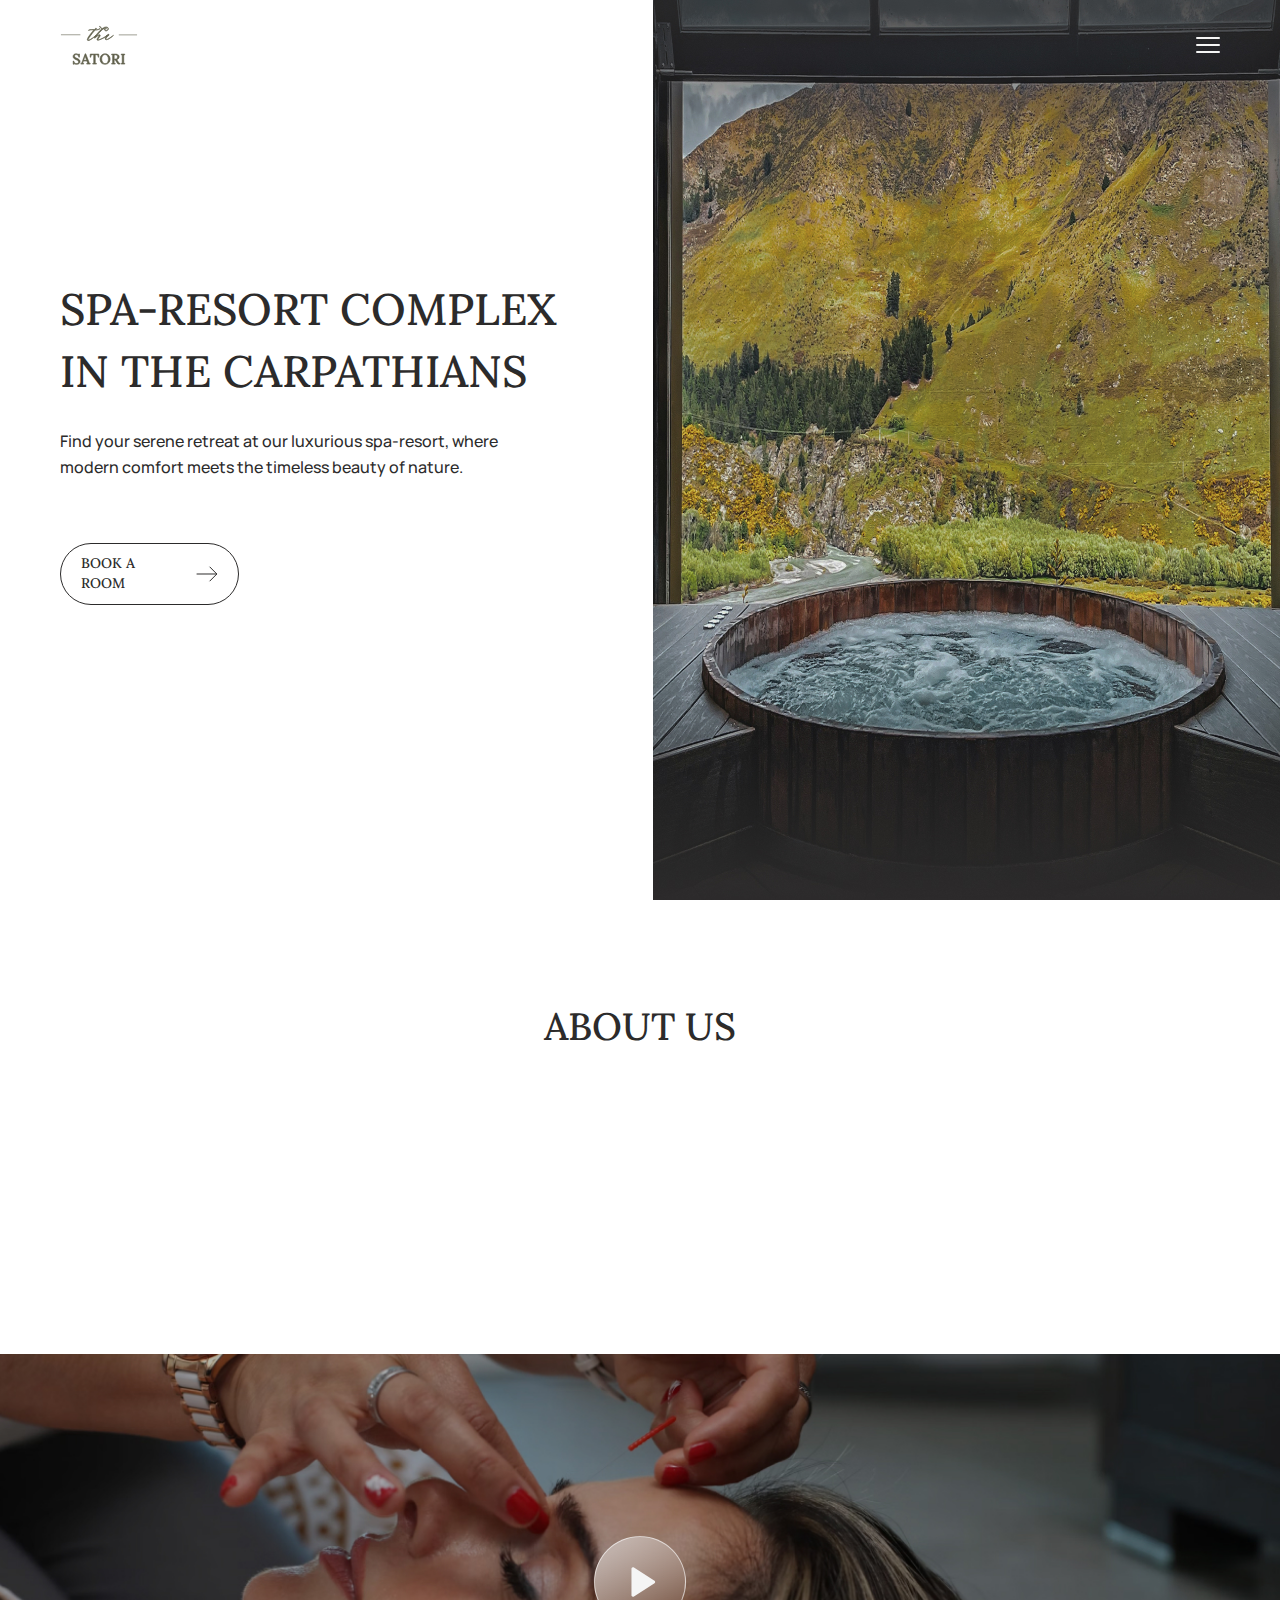
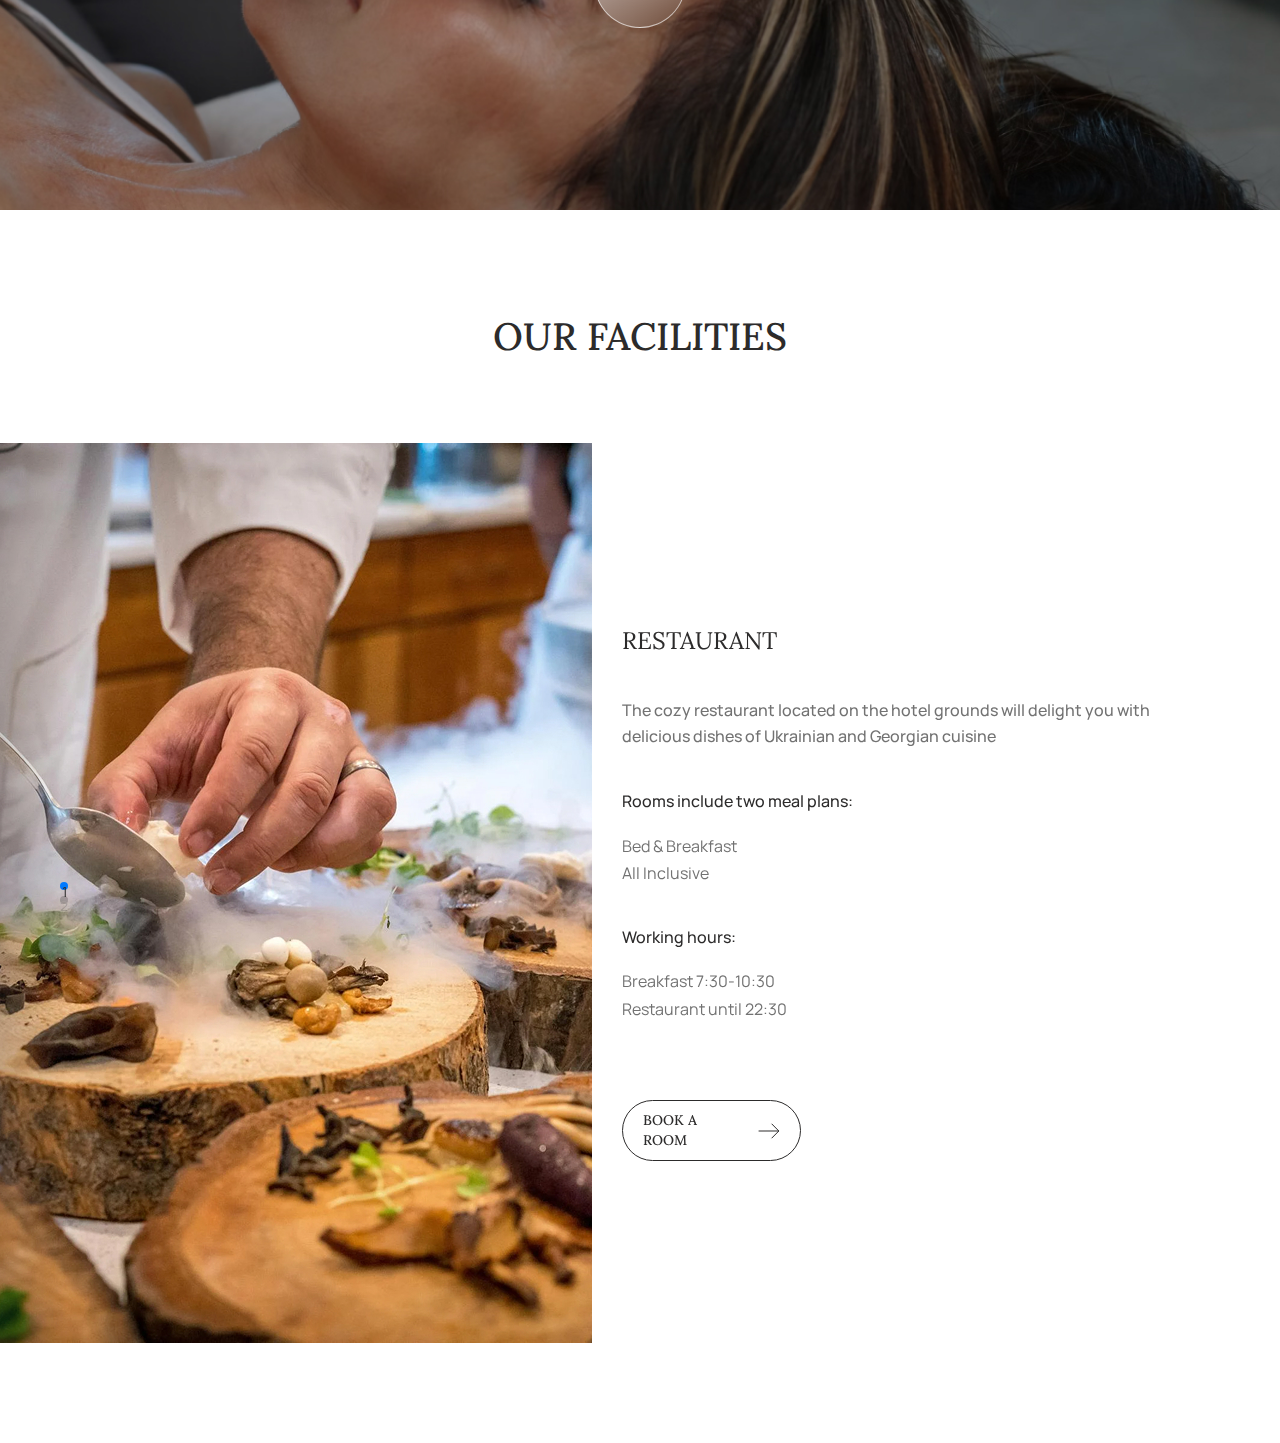
==== index.html @ b03e44e2 "test add block "Swiper"" ====
<!DOCTYPE html>
<html lang="en">

<head>
	<meta charset="UTF-8">
	<meta name="viewport" content="width=device-width, initial-scale=1.0">
	<title>Satori</title>
	<!-- Favicon -->
	<link rel="shortcut icon" href="./img/icons/favicon.svg" type="image/x-icon">
	<!-- Fonts -->
	<link rel="preconnect" href="https://fonts.googleapis.com">
	<link rel="preconnect" href="https://fonts.gstatic.com" crossorigin>
	<link
		href="https://fonts.googleapis.com/css2?family=Lora:ital,wght@0,400..700;1,400..700&family=Manrope:wght@200..800&display=swap"
		rel="stylesheet">
	<!-- CSS -->
	<!-- swiper -->
	<link rel="stylesheet" href="https://cdn.jsdelivr.net/npm/swiper@11.1.10/swiper-bundle.min.css">
	<!-- style -->
	<link rel="stylesheet" href="./css/reset.css">
	<link rel="stylesheet" href="./css/style.css">
	<link rel="stylesheet" href="./css/utilities.css">
	<link rel="stylesheet" href="./css/media.css">
	<link rel="stylesheet" href="./css/variables.css">
</head>

<body>
	<header class="header">
		<div class="container">
			<div class="header__wrapper">
				<nav class="header__nav">
					<a class="logo__link" href="#"><img class="logo" src="./img/icons/logo.svg" alt="logo"></a>
					<ul class="header__menu menu-header">
						<div class="menu-header__wrapper container">
							<li class="menu-header__item"><a href="#" class="menu-header__link">MAIN</a></li>
							<li class="menu-header__item"><a href="#" class="menu-header__link">About us</a></li>
							<li class="menu-header__item"><a href="#" class="menu-header__link">Our Facilities</a></li>
							<li class="menu-header__item"><a href="#" class="menu-header__link">Our Rooms</a></li>
							<li class="menu-header__item"><a href="#" class="menu-header__link">Gallery</a></li>
							<li class="menu-header__item"><a href="#" class="menu-header__link">Contacts</a></li>
						</div>
					</ul>
				</nav>
				<div class="burger-menu__icon">
					<span class="burger-menu__line"></span>
					<span class="burger-menu__line"></span>
					<span class="burger-menu__line"></span>
				</div>
			</div>
		</div>
	</header>
	<main class="main">
		<section class="hero">
			<div class="container">
				<div class="hero__wrapper">
					<article class="hero__content">
						<h1 class="hero__title">Spa-resort complex<br>
							in the Carpathians</h1>
						<p class="hero__subtitle subtitle">Find your serene retreat at our luxurious spa-resort, where <br>
							modern comfort meets the timeless beauty of nature.</p>
						<a href="#" class="hero__link link--primary">
							<span class="hero__text link-text--primary">Book a room</span>
							<svg class="hero__arrow link-arrow--primary" viewBox="0 0 22 16" fill="none"
								xmlns="http://www.w3.org/2000/svg">
								<path d="M1 8.013L20.789 8M14.012 15L21 8L14.012 1" stroke-linecap="round"
									stroke-linejoin="round" />
							</svg>
						</a>
					</article>
					<div class="hero__decor decor-hero">
						<img class="decor-hero__img" src="./img/hero/hero-bg.jpg" alt="">
						<div class="decor-hero__text">
							<span class="decor-hero__text--left">Where Nature</span><span class="decor-hero__text--right">Meets
								Luxury</span>
						</div>
					</div>
				</div>
			</div>
		</section>
		<section class="about">
			<div class="container">
				<article class="about__info">
					<div class="about__inner">
						<h2 class="about__title">About us</h2>
						<ul class="about__items animated__block">
							<li class="about__item item-about">
								<h2 class="item-about__title">5</h2>
								<p class="item-about__text">stars of service quality that will give you an unforgettable
									experience
								</p>
							</li>
							<li class="about__item item-about">
								<h2 class="item-about__title">10+</h2>
								<p class="item-about__text">original relaxation, recovery programs, massage treatments</p>
							</li>
							<li class="about__item item-about">
								<h2 class="item-about__title">200+</h2>
								<p class="item-about__text">square meters of SPA area, located among the picturesque Carpathians
								</p>
							</li>
							<li class="about__item item-about">
								<h2 class="item-about__title">8+</h2>
								<p class="item-about__text">years provide unforgettable vacations immersed in unforgettable
									nature
								</p>
							</li>
						</ul>
					</div>
				</article>
				<section class="about__promo promo-about">
					<div class="promo-about__inner">
						<video class="promo-about__video" loop muted poster="./img/about/promo-about__video-prev.jpg">
							<source class="promo-about__video-link" src="./video/about/video-01.mp4" type="video/mp4">
						</video>
						<div class="promo-about__controls">
							<button class="promo-about__btn promo-about__play-btn"><img src="./img/video/play-btn.svg"
									alt="play-btn"></button>
							<button class="promo-about__btn promo-about__pause-btn hidden"><img src="./img/video/pause-btn.svg"
									alt="pause-btn"></button>
						</div>
					</div>
				</section>
		</section>
		<section class="facilities">
			<h2 class="facilities__title">Our Facilities</h2>
			<div class="facilities__swiper swiper">
				<div class="facilities__swiper-wrapper swiper-wrapper">
					<div class="facilities__slide swiper-slide">
						<div class="facilities__slide-wrapper">
							<div class="facilities__swiper-images">
								<img class="facilities__swiper-img" src="./img/facilities/slide-img01.jpg" alt="Slide 01">
							</div>
							<article class="facilities__swiper-card swiper-card__facilities">
								<h3 class="facilities__swiper-title">restaurant</h3>
								<div class="swiper-card__facilities-inner">
									<p class="swiper-card__facilities-subtitle subtitle-text">The cozy restaurant located on
										the hotel
										grounds
										will delight you with delicious dishes of Ukrainian and Georgian cuisine</p>
									<div class="swiper-card__facilities-info">
										<p class="swiper-card__facilities-heading subtitle">Rooms include two meal plans:</p>
										<ul class="swiper-card__facilities-items">
											<li class="swiper-card__facilities-item subtitle-text">Bed & Breakfast</li>
											<li class="swiper-card__facilities-item subtitle-text">All Inclusive</li>
										</ul>
									</div>
									<div class="swiper-card__facilities-info">
										<p class="swiper-card__facilities-heading subtitle">Working hours:</p>
										<ul class="swiper-card__facilities-items">
											<li class="swiper-card__facilities-item subtitle-text">Breakfast 7:30-10:30</li>
											<li class="swiper-card__facilities-item subtitle-text">Restaurant until 22:30</li>
										</ul>
									</div>
								</div>
								<a href="#" class="swiper-card__facilities-link link--primary">
									<span class="swiper-card__facilities-text link-text--primary">Book a room</span>
									<svg class="swiper-card__facilities-arrow link-arrow--primary" viewBox="0 0 22 16"
										fill="none" xmlns="http://www.w3.org/2000/svg">
										<path d="M1 8.013L20.789 8M14.012 15L21 8L14.012 1" stroke-linecap="round"
											stroke-linejoin="round" />
									</svg>
								</a>
							</article>
						</div>
					</div>
					<div class="facilities__slide swiper-slide">
						<div class="facilities__slide-wrapper">
							<div class="facilities__swiper-images">
								<img class="facilities__swiper-img" src="./img/facilities/slide-img01.jpg" alt="Slide 01">
							</div>
							<article class="facilities__swiper-card swiper-card__facilities">
								<h3 class="facilities__swiper-title">restaurant</h3>
								<div class="swiper-card__facilities-inner">
									<p class="swiper-card__facilities-subtitle subtitle-text">The cozy restaurant located on
										the hotel
										grounds
										will delight you with delicious dishes of Ukrainian and Georgian cuisine</p>
									<div class="swiper-card__facilities-info">
										<p class="swiper-card__facilities-heading subtitle">Rooms include two meal plans:</p>
										<ul class="swiper-card__facilities-items">
											<li class="swiper-card__facilities-item subtitle-text">Bed & Breakfast</li>
											<li class="swiper-card__facilities-item subtitle-text">All Inclusive</li>
										</ul>
									</div>
									<div class="swiper-card__facilities-info">
										<p class="swiper-card__facilities-heading subtitle">Working hours:</p>
										<ul class="swiper-card__facilities-items">
											<li class="swiper-card__facilities-item subtitle-text">Breakfast 7:30-10:30</li>
											<li class="swiper-card__facilities-item subtitle-text">Restaurant until 22:30</li>
										</ul>
									</div>
								</div>
								<a href="#" class="swiper-card__facilities-link link--primary">
									<span class="swiper-card__facilities-text link-text--primary">Book a room</span>
									<svg class="swiper-card__facilities-arrow link-arrow--primary" viewBox="0 0 22 16"
										fill="none" xmlns="http://www.w3.org/2000/svg">
										<path d="M1 8.013L20.789 8M14.012 15L21 8L14.012 1" stroke-linecap="round"
											stroke-linejoin="round" />
									</svg>
								</a>
							</article>
						</div>
					</div>
				</div>
				<div class="facilities__swiper-pagination swiper-pagination"></div>
			</div>
		</section>
		<!-- <div class="section">
			<p>1Lorem, ipsum dolor sit amet consectetur adipisicing elit. Cupiditate explicabo ad necessitatibus
				corrupti,
				saepe et magnam. Nulla illo omnis exercitationem placeat doloremque sed? Consectetur rerum aut amet illo
				odit eos?</p>
			<p>2Lorem, ipsum dolor sit amet consectetur adipisicing elit. Cupiditate explicabo ad necessitatibus
				corrupti,
				saepe et magnam. Nulla illo omnis exercitationem placeat doloremque sed? Consectetur rerum aut amet illo
				odit eos?</p>
			<p>3Lorem, ipsum dolor sit amet consectetur adipisicing elit. Cupiditate explicabo ad necessitatibus
				corrupti,
				saepe et magnam. Nulla illo omnis exercitationem placeat doloremque sed? Consectetur rerum aut amet illo
				odit eos?</p>
			<p>4Lorem, ipsum dolor sit amet consectetur adipisicing elit. Cupiditate explicabo ad necessitatibus
				corrupti,
				saepe et magnam. Nulla illo omnis exercitationem placeat doloremque sed? Consectetur rerum aut amet illo
				odit eos?</p>
			<p>5Lorem, ipsum dolor sit amet consectetur adipisicing elit. Cupiditate explicabo ad necessitatibus
				corrupti,
				saepe et magnam. Nulla illo omnis exercitationem placeat doloremque sed? Consectetur rerum aut amet illo
				odit eos?</p>
			<p>6Lorem, ipsum dolor sit amet consectetur adipisicing elit. Cupiditate explicabo ad necessitatibus
				corrupti,
				saepe et magnam. Nulla illo omnis exercitationem placeat doloremque sed? Consectetur rerum aut amet illo
				odit eos?</p>
			<p>7Lorem, ipsum dolor sit amet consectetur adipisicing elit. Cupiditate explicabo ad necessitatibus
				corrupti,
				saepe et magnam. Nulla illo omnis exercitationem placeat doloremque sed? Consectetur rerum aut amet illo
				odit eos?</p>
			<p>8Lorem, ipsum dolor sit amet consectetur adipisicing elit. Cupiditate explicabo ad necessitatibus
				corrupti,
				saepe et magnam. Nulla illo omnis exercitationem placeat doloremque sed? Consectetur rerum aut amet illo
				odit eos?</p>
			<p>9Lorem, ipsum dolor sit amet consectetur adipisicing elit. Cupiditate explicabo ad necessitatibus
				corrupti,
				saepe et magnam. Nulla illo omnis exercitationem placeat doloremque sed? Consectetur rerum aut amet illo
				odit eos?</p>
			<p>10Lorem, ipsum dolor sit amet consectetur adipisicing elit. Cupiditate explicabo ad necessitatibus
				corrupti,
				saepe et magnam. Nulla illo omnis exercitationem placeat doloremque sed? Consectetur rerum aut amet illo
				odit eos?</p>
			<p>11Lorem, ipsum dolor sit amet consectetur adipisicing elit. Cupiditate explicabo ad necessitatibus
				corrupti,
				saepe et magnam. Nulla illo omnis exercitationem placeat doloremque sed? Consectetur rerum aut amet illo
				odit eos?</p>
			<p>12Lorem, ipsum dolor sit amet consectetur adipisicing elit. Cupiditate explicabo ad necessitatibus
				corrupti,
				saepe et magnam. Nulla illo omnis exercitationem placeat doloremque sed? Consectetur rerum aut amet illo
				odit eos?</p>
		</div> -->
	</main>
	<footer class="footer"></footer>
	<!-- SWIPER -->
	<script src="https://cdn.jsdelivr.net/npm/swiper@11.1.10/swiper-bundle.min.js"></script>
	<script src="./js/main.js"></script>
</body>

</html>
---- css/style.css ----
body {
	color: var(--color-dark);
	font-family: var(--font-family-main);
	font-size: 14px;
	line-height: 1.4;
	font-weight: 400;
}
a {
	color: inherit;
}
/* HEADER */
.header {
	position: fixed;
	inset: 0 0 auto;
	z-index: 100;
	font-family: var(--font-family-heading);
	padding: 25px 0;
}
.header.scrolled {
	transition: background-color 0.3s ease-in;
	background-color: var(--color-white);
}
.header.scrolled .burger-menu__line {
	background-color: var(--color-dark);
}
.header__wrapper {
	display: flex;
	justify-content: space-between;
	align-items: center;
}
.menu-header {
	color: black;
	text-transform: uppercase;
	position: absolute;
	inset: 0 0 auto;
	width: 100%;
	height: 72%;
	z-index: 1;
	background-color: var(--color-white);
	transform: translateY(-800%);
	transition: all 0.5s ease-in-out;
}
.menu-header.active {
	transform: translateX(0);
	padding-bottom: 460px;
}
.menu-header__wrapper {
	position: relative;
	top: 110px;
	display: flex;
	flex-direction: column;
	gap: 20px;
}
.menu-header__item {
	font-size: 24px;
	transition: color 0.2s ease-in;
}
/* Burger Menu */
.burger-menu__icon {
	width: 24px;
	height: 16px;
	cursor: pointer;
	position: relative;
	z-index: 1;
}
.burger-menu__line {
	position: absolute;
	width: 100%;
	height: 2px;
	background-color: var(--color-white-accent);
	border-radius: 45px;
	transition: 0.5s;
}
.burger-menu__line:nth-child(2) {
	top: 50%;
	transform: translateY(-50%);
}
.burger-menu__line:nth-child(3) {
	bottom: 0;
}
.burger-menu__icon.active .burger-menu__line {
	background-color: var(--color-dark);
}
.burger-menu__icon.active .burger-menu__line:nth-child(1) {
	transform: translateY(7px) rotate(45deg);
}
.burger-menu__icon.active .burger-menu__line:nth-child(2) {
	transform: translateX(50%);
	opacity: 0;
	visibility: hidden;
}
.burger-menu__icon.active .burger-menu__line:nth-child(3) {
	transform: translateY(-7px) rotate(-45deg);
}
/* HERO */
.hero {
	height: 100vh;
	margin-bottom: 100px;
}
.hero__content {
	max-width: 51%;
	padding-top: 31vh;
}
.hero__title {
	margin-bottom: 3vh;
}
.hero__subtitle {
	margin-bottom: 7vh;
}
.decor-hero__text {
	position: absolute;
	inset: 80vh 0 auto;
	z-index: -1;
	font-size: 88px;
	display: flex;
	justify-content: center;
	gap: 30px;
	font-family: var(--font-family-heading);
	text-transform: uppercase;
	overflow: hidden;
}
.decor-hero__text--left {
	transform: translateX(-200%);
	animation: slidein 2s forwards;
}
.decor-hero__text--right {
	color: var(--color-white-accent);
	transform: translateX(200%);
	animation: slideout 2s forwards;
}
@keyframes slidein {
	0% {
		transform: translateX(-200%);
	}
	100% {
		transform: translateX(0);
	}
}
@keyframes slideout {
	0% {
		transform: translateX(200%);
	}
	100% {
		transform: translateX(0);
	}
}
/* HERO-BG */
.decor-hero__img {
	position: absolute;
	inset: 0px 0px 0px auto;
	z-index: -1;
	height: 100%;
	width: 49%;
	object-fit: cover;
}
/* ABOUT */
.about {
	margin-bottom: 100px;
}
.about__info {
	position: relative;
	margin-bottom: 100px;
}
.about__inner {
	display: flex;
	flex-direction: column;
	align-items: center;
}
.about__title {
	margin-bottom: 80px;
	text-transform: uppercase;
}
.about__items {
	display: flex;
	gap: 40px;
	text-align: center;
	transform: translateY(40%);
}

.about__item {
	max-width: 197px;
}
/* ABOUT-PROMO */
.promo-about {
	cursor: pointer;
}
.promo-about__inner {
	width: 100%;
	height: 456px;
}
.promo-about__video {
	position: absolute;
	inset: auto 0;
	width: 100%;
	height: 456px;
	object-fit: cover;
}
.promo-about__controls {
	display: flex;
	justify-content: center;
	align-items: center;
	height: 100%;
}
.promo-about__btn {
	position: absolute;
	width: 92px;
	height: 92px;
	padding: 27px;
	border-radius: 50%;
	backdrop-filter: blur(29.87px);
	background: linear-gradient(
		141.43deg,
		rgba(255, 255, 255, 0.45) 17.493%,
		rgba(255, 255, 255, 0) 89.313%,
		rgba(255, 255, 255, 0) 89.313%
	);
	border: 1px solid rgba(255, 255, 255, 0.6);
	cursor: pointer;
	transition: all 0.3s;
}
.promo-about__pause-btn {
	opacity: 0;
}
/* FACILITIES */
.facilities {
	margin-bottom: 100px;
}
.facilities__title {
	text-align: center;
	text-transform: uppercase;
	margin-bottom: 80px;
}
.facilities__swiper {
	max-height: 900px;
}
.facilities__swiper-wrapper {
}
.swiper-wrapper {
}
.facilities__slide {
}
.facilities__slide-wrapper {
	display: flex;
	align-items: center;
	gap: 30px;
	padding-right: max(20px, calc((100% - 1160px) / 2));
}
.swiper-slide {
}
.facilities__swiper-images {
	max-height: 100svh;
}
.facilities__swiper-img {
	object-fit: cover;
	height: 100svh;
}
.facilities__swiper-card {
	display: flex;
	flex-direction: column;
	gap: 40px;
	max-width: calc(100% - 51%);
}
.swiper-card__facilities {
}
.facilities__swiper-title {
}
.swiper-card__facilities-inner {
	display: flex;
	flex-direction: column;
	gap: 40px;
	margin-bottom: 40px;
}
.swiper-card__facilities-subtitle {
}
.subtitle-text {
}
.swiper-card__facilities-info {
}
.swiper-card__facilities-heading {
	margin-bottom: 20px;
}
.swiper-card__facilities-items {
}
.swiper-card__facilities-item {
	margin-bottom: 5px;
}
.swiper-card__facilities-item:last-child {
	margin-bottom: 0;
}
.swiper-card__facilities-link {
}
.link--primary {
}
.swiper-card__facilities-text {
}
.link-text--primary {
}
.swiper-card__facilities-arrow {
}
.link-arrow--primary {
}
.facilities__swiper-pagination {
	right: auto !important;
	left: max(20px, calc((100% - 1160px) / 2)) !important;
}
.swiper-pagination {
}
.swiper-pagination-bullet {
}
---- css/utilities.css ----
.container {
	max-width: 1200px;
	margin: 0 auto;
	padding: 0 20px;
}
h1 {
	font-family: var(--font-family-heading);
	font-size: 44px;
	font-weight: 500;
	text-transform: uppercase;
}
h2 {
	font-family: var(--font-family-heading);
	font-size: 38px;
	font-weight: 500;
}
h3 {
	/* card-heading */
	font-family: var(--font-family-heading);
	font-size: 24px;
	font-weight: 400;
	text-transform: uppercase;
}
.subtitle {
	/* subtitle */
	font-size: 16px;
	color: var(--color-dark);
}
.subtitle-text {
	/* subtitle-text */
	font-size: 16px;
	color: var(--color-grey);
}
p {
	font-weight: 500;
	line-height: 1.6;
	color: var(--color-grey);
}
.link--primary {
	display: flex;
	justify-content: center;
	align-items: center;
	gap: 14px;
	width: 179px;
	padding: 10px 20px;
	border: 1px solid var(--color-dark);
	border-radius: 60px;
	color: var(--color-dark);
	stroke: var(--color-dark);
}
.link-text--primary {
	font-family: var(--font-family-heading);
	font-weight: 500;
	text-transform: uppercase;
	transition: all 0.5s;
}
.link-arrow--primary {
	width: 22px;
	height: 16px;
	transition: all 0.5s;
}
/* ANIMATION */
.animated__block {
	transition: all 1s ease-out;
	opacity: 0;
}
.animated {
	opacity: 1;
	transform: translateY(0);
}
/* HEADER */
.logo {
	position: relative;
	z-index: 2;
	width: 78px;
	height: 40px;
}
/* Block VIDEO */
.hidden {
	display: none;
}
---- css/media.css ----
@media (hover: hover) {
	.menu-header__link:hover {
		color: var(--color-olive);
	}
	.link--primary:hover {
		background-color: var(--color-olive);
		border-color: var(--color-olive);
		color: var(--color-white-accent);
		stroke: var(--color-white-accent);
	}
	.promo-about__inner:hover .promo-about__btn {
		opacity: 1;
	}
}
@media (orientation: portrait) {
	/* HERO */
	.hero {
		height: 50vh;
	}
	.hero__content br {
		display: none;
	}
	.hero__content {
		padding-top: 15vh;
	}
	.decor-hero__img {
		position: absolute;
		inset: 0px 0px 0px auto;
		z-index: -1;
		max-height: 50%;
		width: 49%;
		object-fit: cover;
	}
	.decor-hero__text {
		inset: 42vh 0px auto;
	}
}
@media (max-width: 1440px) {
	/* HERO */
	.decor-hero__text {
		position: absolute;
		left: 0;
		right: 0;
		font-size: 88px;
	}
}
@media (max-width: 1400px) {
	/* HERO */
	.decor-hero__text {
		font-size: 63px;
		gap: 25px;
	}
}
@media (max-width: 1024px) {
	/* BASE Style */
	h1 {
		font-size: 30px;
	}
	h3 {
		font-size: 14px;
	}
	/* HERO */
	.hero__content br {
		display: none;
	}
	.hero__title {
		margin-bottom: 2vh;
	}
	.hero__subtitle {
		margin-bottom: 4vh;
	}
	.decor-hero__text {
		font-size: 44px;
		gap: 20px;
	}
}
@media (max-width: 768px) and (orientation: portrait) {
	/* BASE Style */
	.link--primary {
		width: 100%;
	}
	/* HEADER */
	.burger-menu__line {
		background-color: var(--color-dark);
	}
	/* HERO */
	.hero {
		min-height: 100svh;
	}
	.hero__wrapper {
		display: flex;
		flex-direction: column;
		align-items: center;
		text-align: center;
	}
	.hero__content {
		max-width: 80%;
		padding-top: 15vh;
	}
	.decor-hero__img {
		width: 100%;
		inset: auto 0px 0px;
	}
	.decor-hero__text {
		position: absolute;
		inset: 0;
	}
	.decor-hero__text--left {
		position: absolute;
		bottom: 49%;
		left: 0;
	}
	.decor-hero__text--right {
		position: absolute;
		right: 0;
		bottom: -15px;
	}
	/* ABOUT */
	.about__title {
		margin-bottom: 60px;
	}
	.about__items {
		display: grid;
		grid-template-rows: repeat(2, 1fr);
		grid-auto-flow: column;
		gap: 30px;
	}
}
@media (max-width: 740px) and (max-height: 640px), (orientation: landscape) and (max-height: 389px) {
	.decor-hero__text {
		display: none;
	}
}
@media (max-width: 480px) {
	/* BASE Style */
	h2 {
		font-size: 24px;
	}
	p {
		font-size: 12px;
	}
	br {
		display: none;
	}
	.link--primary {
		width: 100%;
	}
	/* HERO */
	.hero {
		margin-bottom: 80px;
	}
	.hero__content {
		max-width: 100%;
	}
	/* ABOUT */
	.about {
		margin-bottom: 80px;
	}
	.about__info {
		margin-bottom: 60px;
	}
	.about__title {
		margin-bottom: 30px;
	}
	.about__items {
		display: grid;
		grid-template-rows: repeat(1fr);
		grid-auto-flow: row;
		gap: 20px;
	}
	/* PROMO */
	.promo-about__inner {
		height: 444px;
	}
}
@media (max-width: 390px) {
	/* BASE Style */
	h1 {
		font-size: 26px;
	}
	/* HERO */
	.decor-hero__text {
		font-size: 40px;
	}
}
@media (max-height: 1024px) and (max-width: 768px) and (orientation: portrait) {
	.decor-hero__img {
		max-height: 400px;
	}
	.decor-hero__text--left {
		bottom: 385px;
	}
}
@media (max-height: 824px) and (max-width: 768px) and (orientation: portrait) {
	.decor-hero__img {
		max-height: 306px;
	}
	.decor-hero__text--left {
		bottom: 290px;
	}
}
@media (max-height: 724px) and (max-width: 768px) and (orientation: portrait) {
	.decor-hero__img {
		max-height: 290px;
	}
	.decor-hero__text--left {
		bottom: 276px;
	}
}
@media (max-height: 320px) and (orientation: landscape) {
	/* HERO */
	.hero {
		position: relative;
		height: 100%;
	}
}
---- css/variables.css ----
/* VARIABLES */
:root {
	/* Fonts */
	--font-family-main: "Manrope", sans-serif;
	--font-family-heading: "Lora", serif;
	/* --font-size-main: 14px;
	--line-height: 1.4; */

	/* MEDIA SIZE */
	/* --media-desktop: 1440px;
	--media-tablet: 720px;
	--media-mobile: 390px; */

	/* COLOR */
	--color-white: #ffffff;
	--color-white-accent: #f5f5f5;
	--color-dark: #2c2b2b;
	--color-grey: #727272;
	--color-olive: #60604c;
	--color-olive-light: #878774;
}
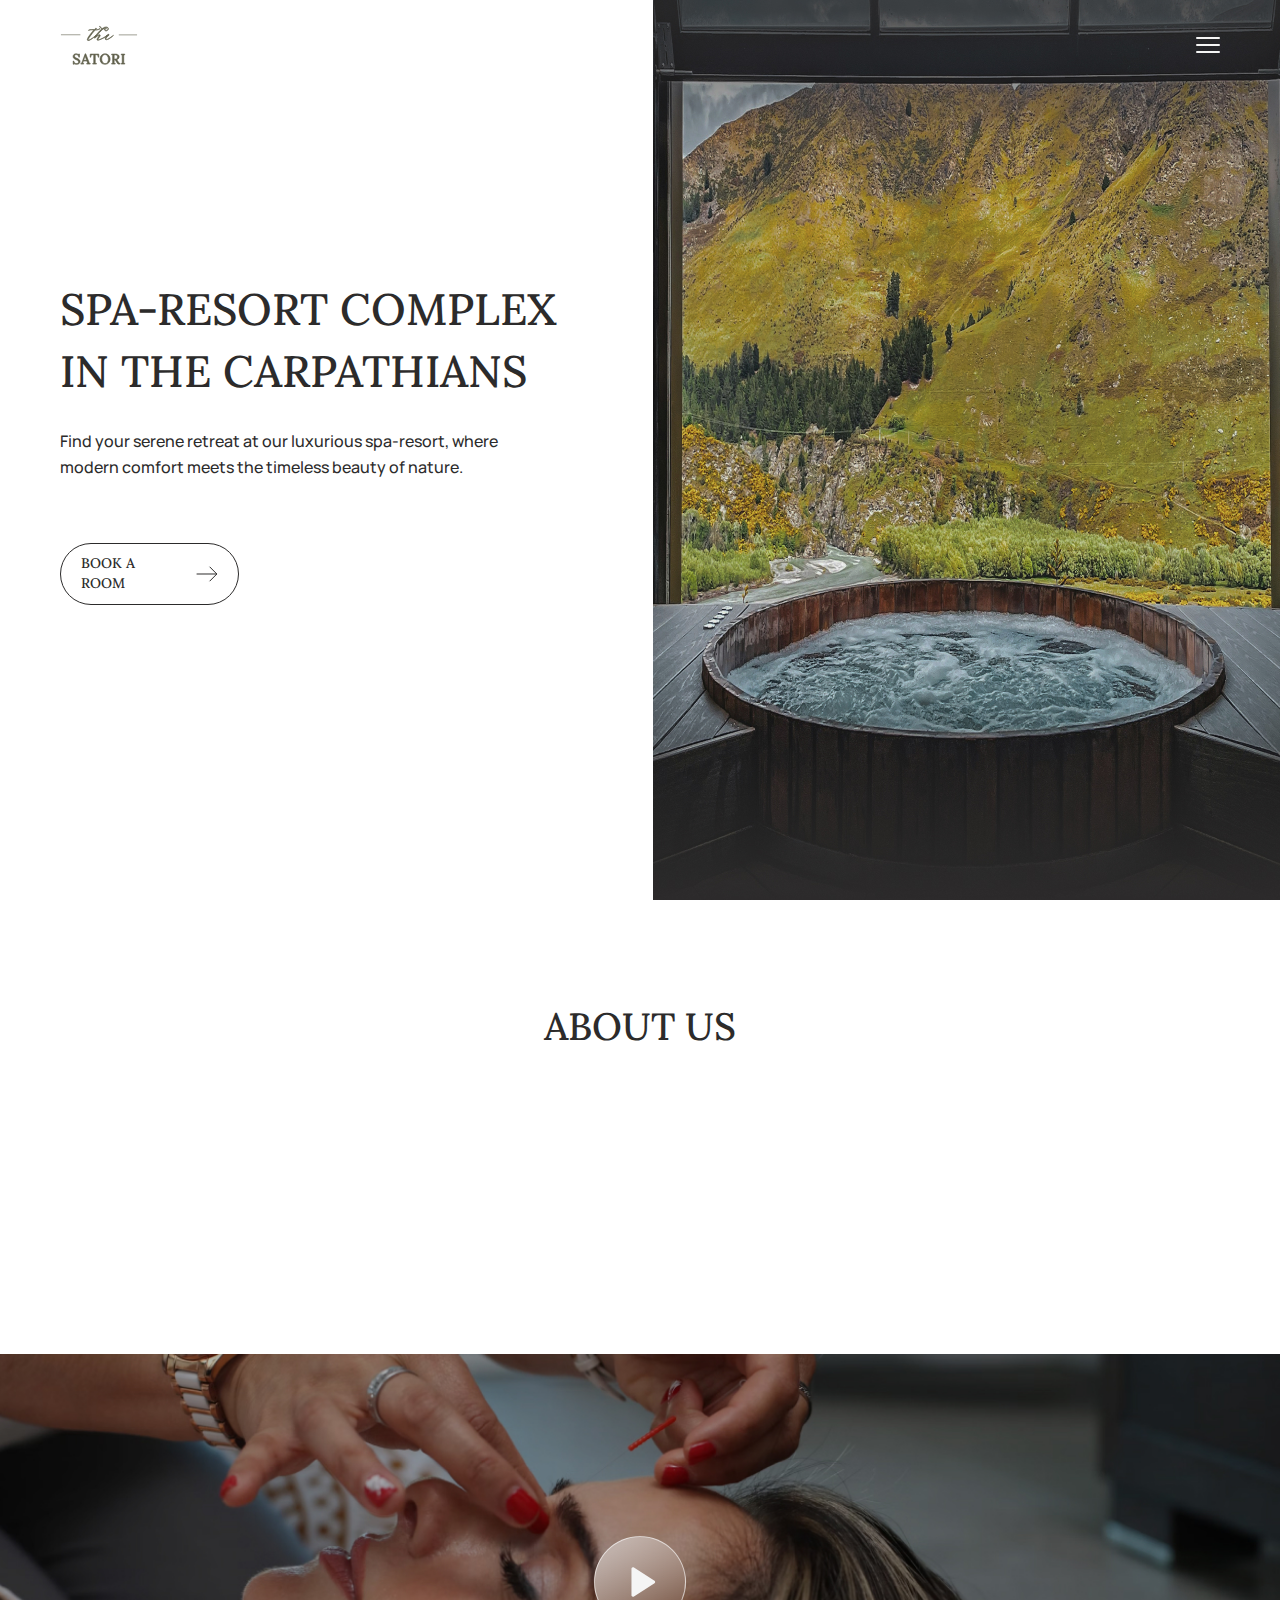
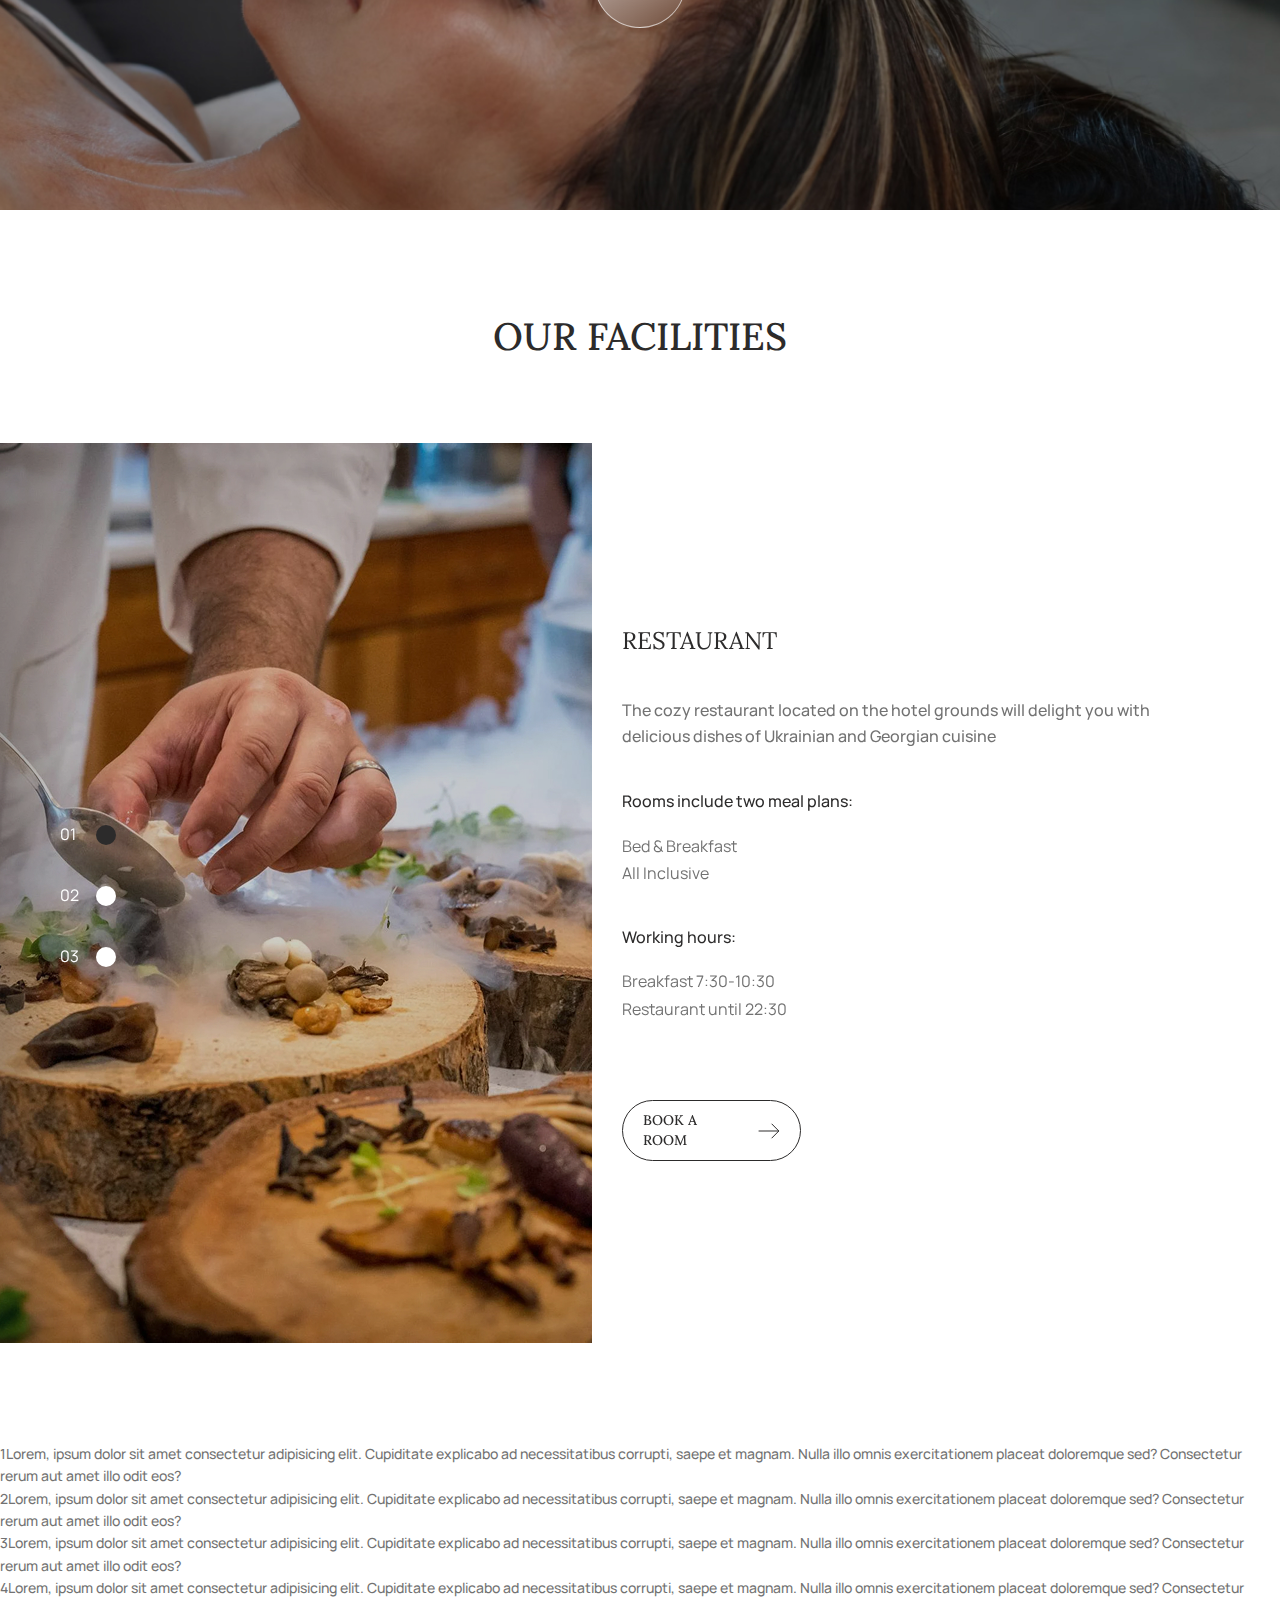
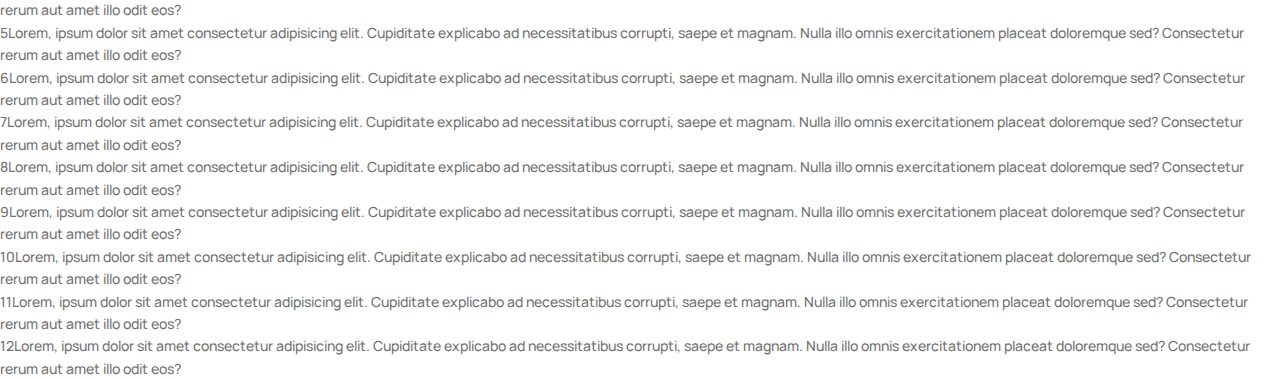
==== commit 17902047: "update block facilities" ====
--- a/index.html
+++ b/index.html
@@ -201,11 +201,49 @@
 							</article>
 						</div>
 					</div>
+					<div class="facilities__slide swiper-slide">
+						<div class="facilities__slide-wrapper">
+							<div class="facilities__swiper-images">
+								<img class="facilities__swiper-img" src="./img/facilities/slide-img01.jpg" alt="Slide 01">
+							</div>
+							<article class="facilities__swiper-card swiper-card__facilities">
+								<h3 class="facilities__swiper-title">restaurant</h3>
+								<div class="swiper-card__facilities-inner">
+									<p class="swiper-card__facilities-subtitle subtitle-text">The cozy restaurant located on
+										the hotel
+										grounds
+										will delight you with delicious dishes of Ukrainian and Georgian cuisine</p>
+									<div class="swiper-card__facilities-info">
+										<p class="swiper-card__facilities-heading subtitle">Rooms include two meal plans:</p>
+										<ul class="swiper-card__facilities-items">
+											<li class="swiper-card__facilities-item subtitle-text">Bed & Breakfast</li>
+											<li class="swiper-card__facilities-item subtitle-text">All Inclusive</li>
+										</ul>
+									</div>
+									<div class="swiper-card__facilities-info">
+										<p class="swiper-card__facilities-heading subtitle">Working hours:</p>
+										<ul class="swiper-card__facilities-items">
+											<li class="swiper-card__facilities-item subtitle-text">Breakfast 7:30-10:30</li>
+											<li class="swiper-card__facilities-item subtitle-text">Restaurant until 22:30</li>
+										</ul>
+									</div>
+								</div>
+								<a href="#" class="swiper-card__facilities-link link--primary">
+									<span class="swiper-card__facilities-text link-text--primary">Book a room</span>
+									<svg class="swiper-card__facilities-arrow link-arrow--primary" viewBox="0 0 22 16"
+										fill="none" xmlns="http://www.w3.org/2000/svg">
+										<path d="M1 8.013L20.789 8M14.012 15L21 8L14.012 1" stroke-linecap="round"
+											stroke-linejoin="round" />
+									</svg>
+								</a>
+							</article>
+						</div>
+					</div>
 				</div>
 				<div class="facilities__swiper-pagination swiper-pagination"></div>
 			</div>
 		</section>
-		<!-- <div class="section">
+		<div class="section">
 			<p>1Lorem, ipsum dolor sit amet consectetur adipisicing elit. Cupiditate explicabo ad necessitatibus
 				corrupti,
 				saepe et magnam. Nulla illo omnis exercitationem placeat doloremque sed? Consectetur rerum aut amet illo
@@ -254,7 +292,7 @@
 				corrupti,
 				saepe et magnam. Nulla illo omnis exercitationem placeat doloremque sed? Consectetur rerum aut amet illo
 				odit eos?</p>
-		</div> -->
+		</div>
 	</main>
 	<footer class="footer"></footer>
 	<!-- SWIPER -->
--- a/css/style.css
+++ b/css/style.css
@@ -231,9 +231,11 @@
 	margin-bottom: 80px;
 }
 .facilities__swiper {
-	max-height: 900px;
+	transition: all 0.5s ease-in-out;
+	max-height: 2000px;
 }
 .facilities__swiper-wrapper {
+	max-height: 100vh;
 }
 .swiper-wrapper {
 }
@@ -248,11 +250,14 @@
 .swiper-slide {
 }
 .facilities__swiper-images {
-	max-height: 100svh;
+	height: 100vh;
 }
 .facilities__swiper-img {
 	object-fit: cover;
-	height: 100svh;
+	height: max-content;
+	width: 100%;
+	height: 100%;
+	filter: brightness(80%);
 }
 .facilities__swiper-card {
 	display: flex;
@@ -302,8 +307,50 @@
 .facilities__swiper-pagination {
 	right: auto !important;
 	left: max(20px, calc((100% - 1160px) / 2)) !important;
+	display: block;
+	width: 56px;
 }
 .swiper-pagination {
 }
 .swiper-pagination-bullet {
-}
+	transition: all 0.5s ease-in-out;
+	display: block;
+	width: 20px;
+	height: 20px;
+	margin-left: 36px !important;
+	margin-bottom: 41px !important;
+	background-color: var(--color-white);
+	opacity: 1;
+}
+.swiper-pagination-bullet:last-child {
+	margin-bottom: 0px !important;
+}
+.swiper-pagination-bullet-active {
+	background-color: var(--color-dark);
+}
+.facilities__swiper-pagination > .swiper-pagination-bullet {
+	counter-increment: bullet-number;
+}
+.facilities__swiper-pagination > .swiper-pagination-bullet::before {
+	content: "0" counter(bullet-number);
+	position: absolute;
+	left: 0;
+	margin-top: -2px;
+	font-size: 16px;
+	color: var(--color-white);
+}
+/* .bullet-container {
+	height: 100%;
+	display: flex;
+	justify-content: space-between;
+	margin-bottom: 10px;
+	text-align: center;
+	align-items: center;
+}
+.bullet-container:last-child {
+	margin: 0;
+}
+.slide-number {
+	font-size: 16px;
+	color: var(--color-white);
+} */
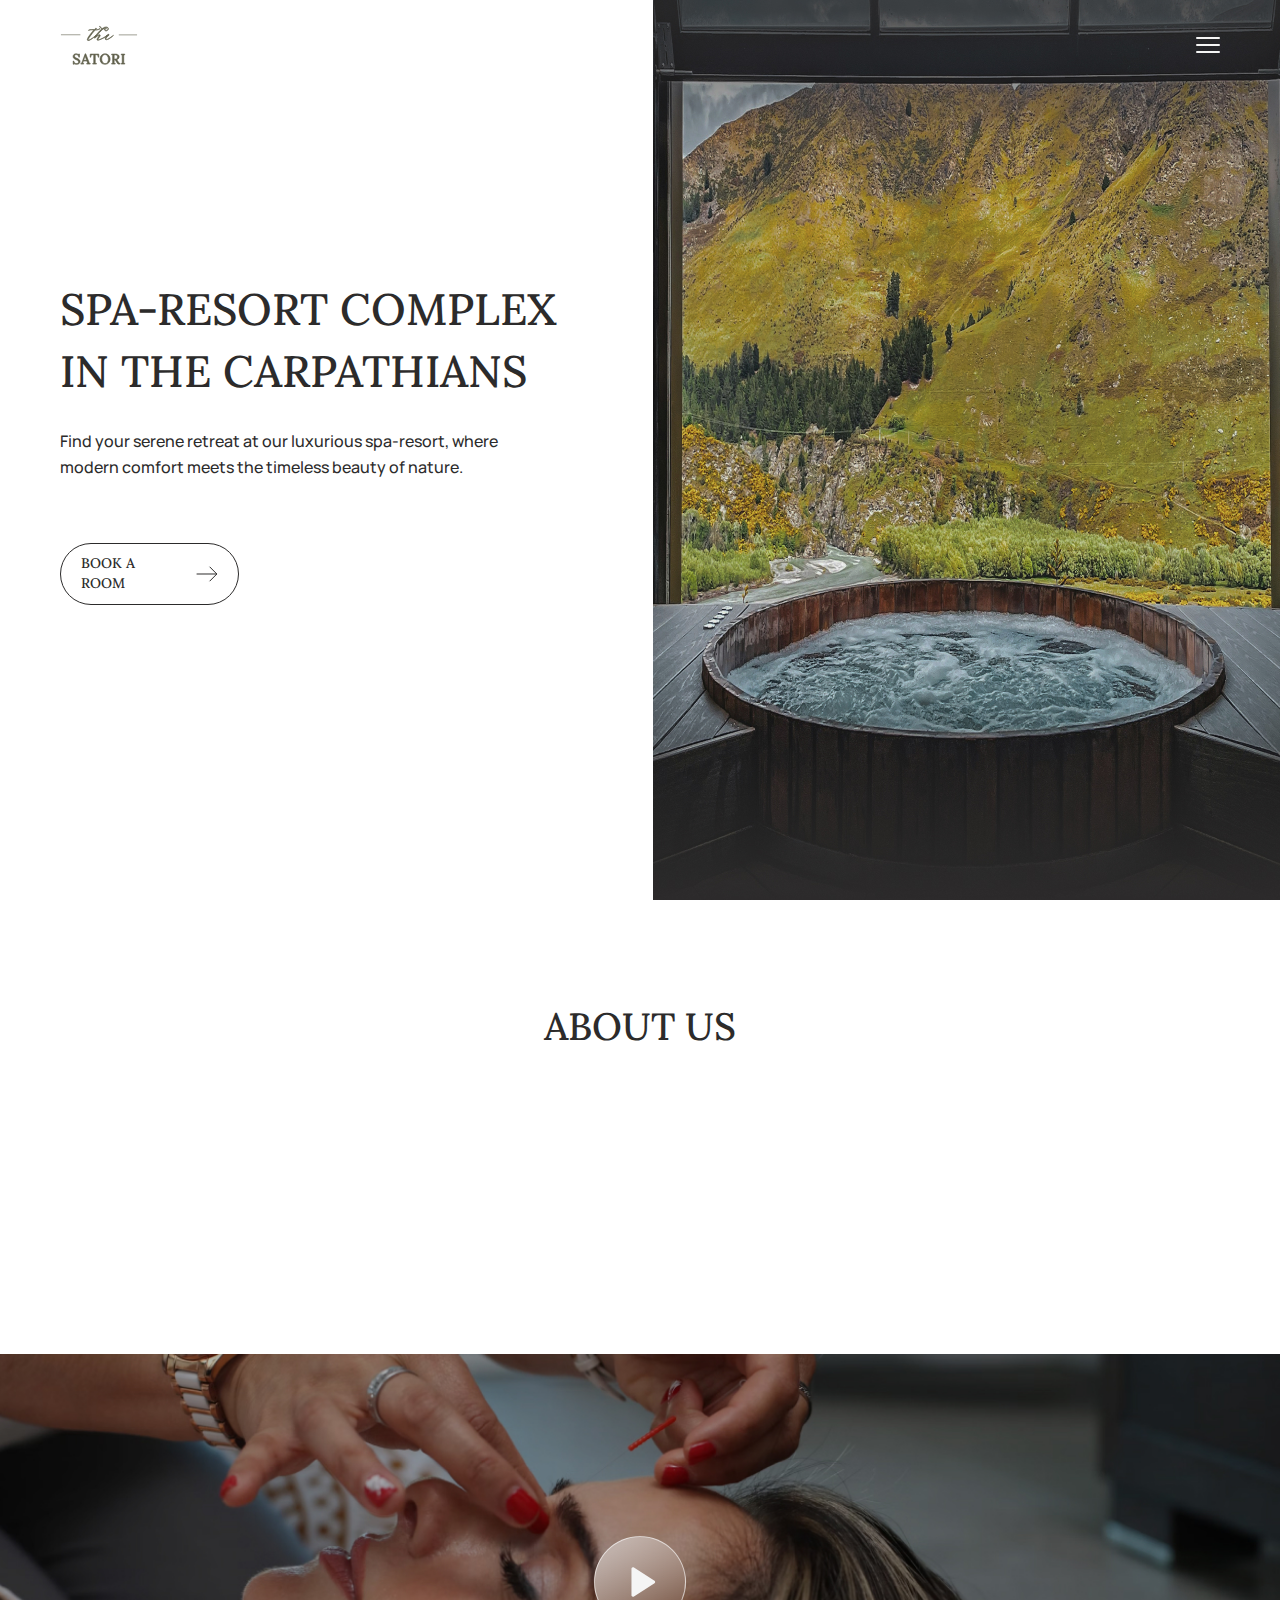
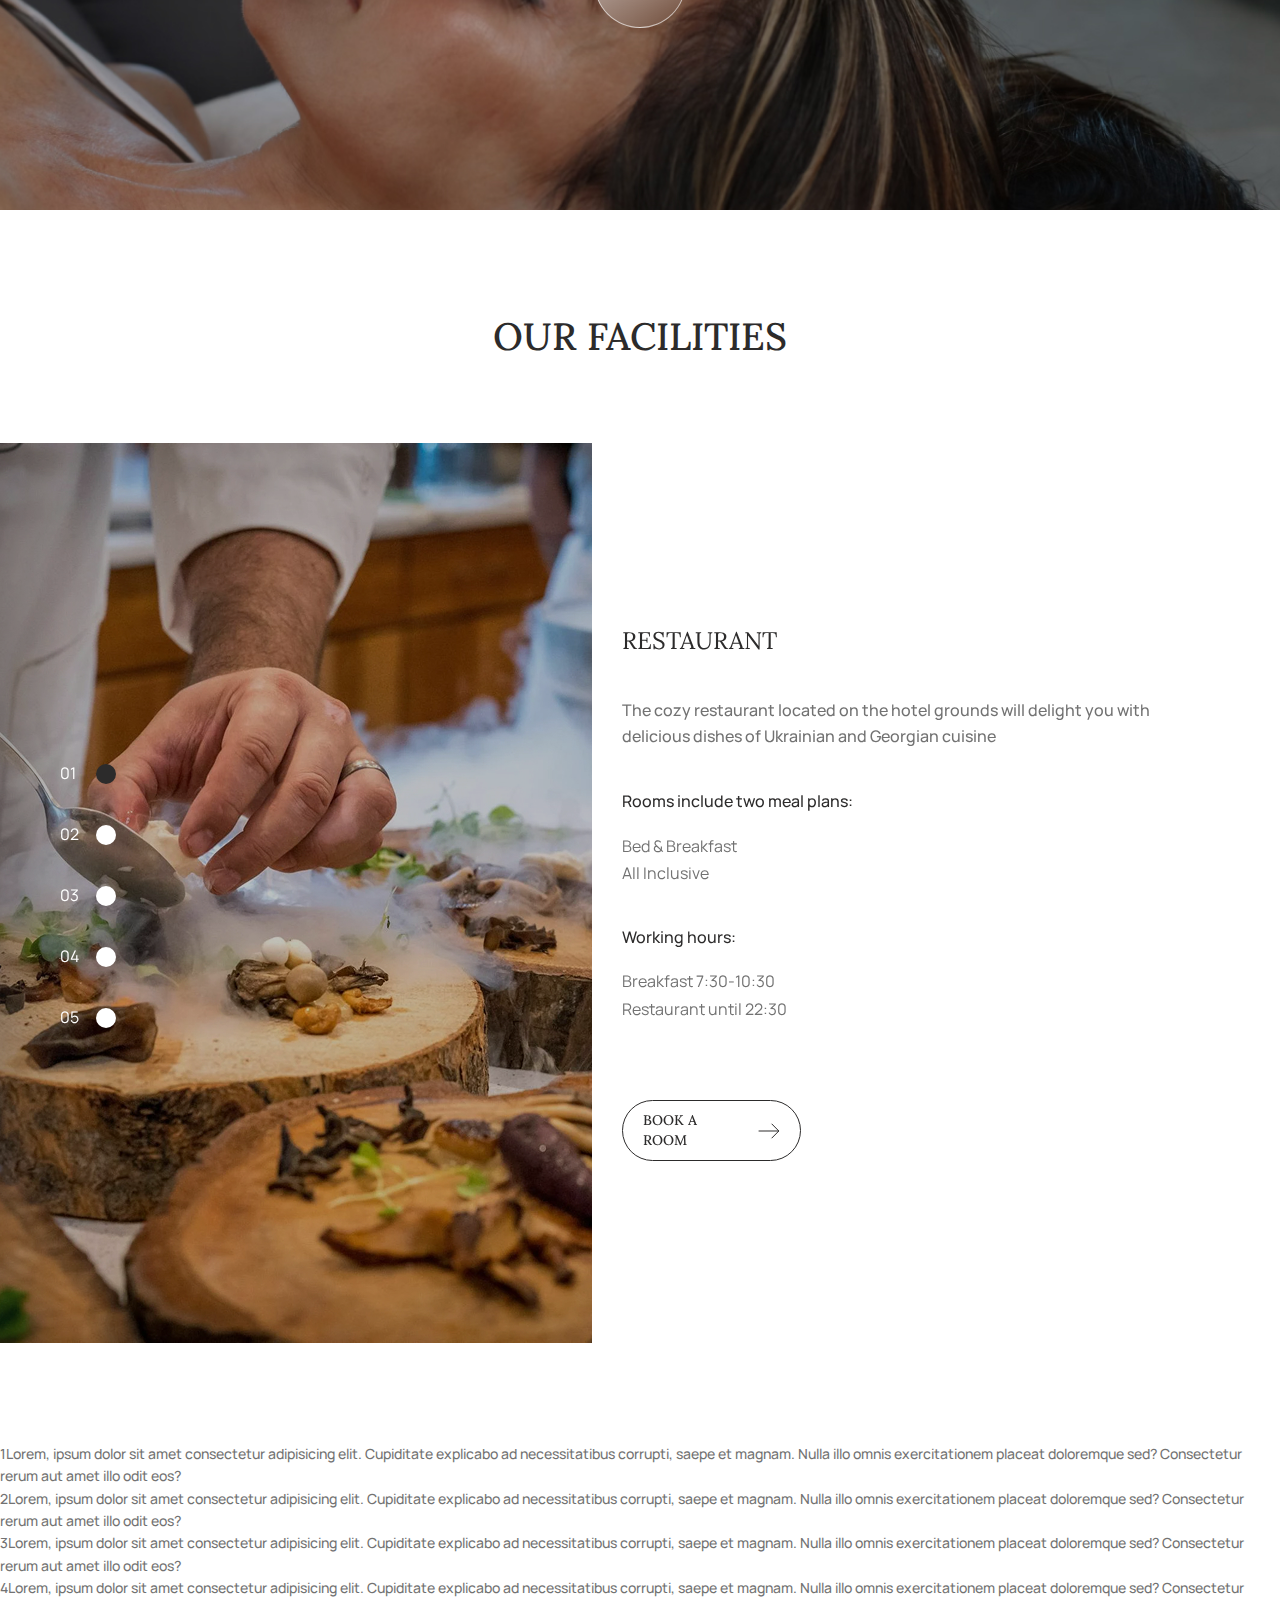
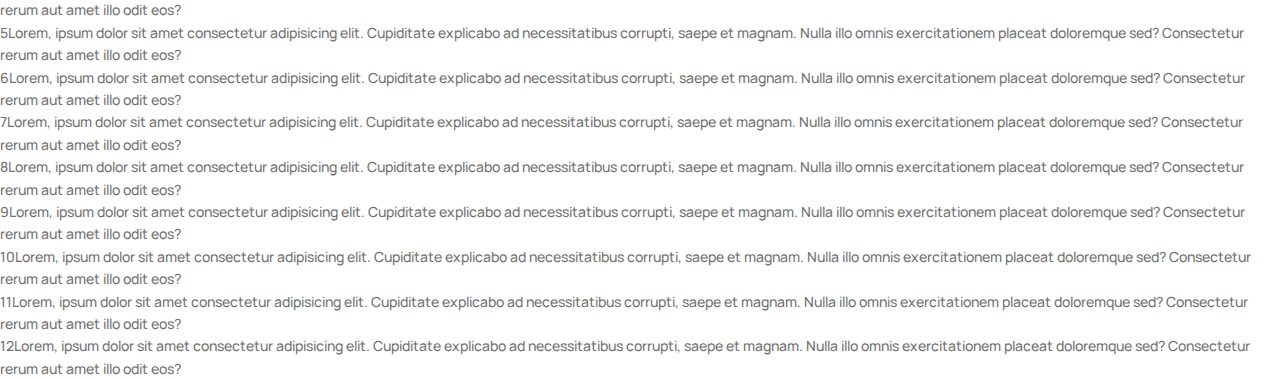
==== commit ec18e067: "Доделал блок Facilities + адаптив" ====
--- a/index.html
+++ b/index.html
@@ -131,111 +131,203 @@
 								<img class="facilities__swiper-img" src="./img/facilities/slide-img01.jpg" alt="Slide 01">
 							</div>
 							<article class="facilities__swiper-card swiper-card__facilities">
-								<h3 class="facilities__swiper-title">restaurant</h3>
-								<div class="swiper-card__facilities-inner">
-									<p class="swiper-card__facilities-subtitle subtitle-text">The cozy restaurant located on
-										the hotel
-										grounds
-										will delight you with delicious dishes of Ukrainian and Georgian cuisine</p>
-									<div class="swiper-card__facilities-info">
-										<p class="swiper-card__facilities-heading subtitle">Rooms include two meal plans:</p>
-										<ul class="swiper-card__facilities-items">
-											<li class="swiper-card__facilities-item subtitle-text">Bed & Breakfast</li>
-											<li class="swiper-card__facilities-item subtitle-text">All Inclusive</li>
-										</ul>
-									</div>
-									<div class="swiper-card__facilities-info">
-										<p class="swiper-card__facilities-heading subtitle">Working hours:</p>
-										<ul class="swiper-card__facilities-items">
-											<li class="swiper-card__facilities-item subtitle-text">Breakfast 7:30-10:30</li>
-											<li class="swiper-card__facilities-item subtitle-text">Restaurant until 22:30</li>
-										</ul>
-									</div>
-								</div>
-								<a href="#" class="swiper-card__facilities-link link--primary">
-									<span class="swiper-card__facilities-text link-text--primary">Book a room</span>
-									<svg class="swiper-card__facilities-arrow link-arrow--primary" viewBox="0 0 22 16"
-										fill="none" xmlns="http://www.w3.org/2000/svg">
-										<path d="M1 8.013L20.789 8M14.012 15L21 8L14.012 1" stroke-linecap="round"
-											stroke-linejoin="round" />
-									</svg>
-								</a>
-							</article>
-						</div>
-					</div>
-					<div class="facilities__slide swiper-slide">
-						<div class="facilities__slide-wrapper">
-							<div class="facilities__swiper-images">
-								<img class="facilities__swiper-img" src="./img/facilities/slide-img01.jpg" alt="Slide 01">
-							</div>
-							<article class="facilities__swiper-card swiper-card__facilities">
-								<h3 class="facilities__swiper-title">restaurant</h3>
-								<div class="swiper-card__facilities-inner">
-									<p class="swiper-card__facilities-subtitle subtitle-text">The cozy restaurant located on
-										the hotel
-										grounds
-										will delight you with delicious dishes of Ukrainian and Georgian cuisine</p>
-									<div class="swiper-card__facilities-info">
-										<p class="swiper-card__facilities-heading subtitle">Rooms include two meal plans:</p>
-										<ul class="swiper-card__facilities-items">
-											<li class="swiper-card__facilities-item subtitle-text">Bed & Breakfast</li>
-											<li class="swiper-card__facilities-item subtitle-text">All Inclusive</li>
-										</ul>
-									</div>
-									<div class="swiper-card__facilities-info">
-										<p class="swiper-card__facilities-heading subtitle">Working hours:</p>
-										<ul class="swiper-card__facilities-items">
-											<li class="swiper-card__facilities-item subtitle-text">Breakfast 7:30-10:30</li>
-											<li class="swiper-card__facilities-item subtitle-text">Restaurant until 22:30</li>
-										</ul>
-									</div>
-								</div>
-								<a href="#" class="swiper-card__facilities-link link--primary">
-									<span class="swiper-card__facilities-text link-text--primary">Book a room</span>
-									<svg class="swiper-card__facilities-arrow link-arrow--primary" viewBox="0 0 22 16"
-										fill="none" xmlns="http://www.w3.org/2000/svg">
-										<path d="M1 8.013L20.789 8M14.012 15L21 8L14.012 1" stroke-linecap="round"
-											stroke-linejoin="round" />
-									</svg>
-								</a>
-							</article>
-						</div>
-					</div>
-					<div class="facilities__slide swiper-slide">
-						<div class="facilities__slide-wrapper">
-							<div class="facilities__swiper-images">
-								<img class="facilities__swiper-img" src="./img/facilities/slide-img01.jpg" alt="Slide 01">
-							</div>
-							<article class="facilities__swiper-card swiper-card__facilities">
-								<h3 class="facilities__swiper-title">restaurant</h3>
-								<div class="swiper-card__facilities-inner">
-									<p class="swiper-card__facilities-subtitle subtitle-text">The cozy restaurant located on
-										the hotel
-										grounds
-										will delight you with delicious dishes of Ukrainian and Georgian cuisine</p>
-									<div class="swiper-card__facilities-info">
-										<p class="swiper-card__facilities-heading subtitle">Rooms include two meal plans:</p>
-										<ul class="swiper-card__facilities-items">
-											<li class="swiper-card__facilities-item subtitle-text">Bed & Breakfast</li>
-											<li class="swiper-card__facilities-item subtitle-text">All Inclusive</li>
-										</ul>
-									</div>
-									<div class="swiper-card__facilities-info">
-										<p class="swiper-card__facilities-heading subtitle">Working hours:</p>
-										<ul class="swiper-card__facilities-items">
-											<li class="swiper-card__facilities-item subtitle-text">Breakfast 7:30-10:30</li>
-											<li class="swiper-card__facilities-item subtitle-text">Restaurant until 22:30</li>
-										</ul>
-									</div>
-								</div>
-								<a href="#" class="swiper-card__facilities-link link--primary">
-									<span class="swiper-card__facilities-text link-text--primary">Book a room</span>
-									<svg class="swiper-card__facilities-arrow link-arrow--primary" viewBox="0 0 22 16"
-										fill="none" xmlns="http://www.w3.org/2000/svg">
-										<path d="M1 8.013L20.789 8M14.012 15L21 8L14.012 1" stroke-linecap="round"
-											stroke-linejoin="round" />
-									</svg>
-								</a>
+								<div class="swiper-card__facilities-wrapper">
+									<h3 class="facilities__swiper-title">restaurant</h3>
+									<div class="swiper-card__facilities-inner">
+										<p class="swiper-card__facilities-subtitle subtitle-text">The cozy restaurant located on
+											the hotel
+											grounds
+											will delight you with delicious dishes of Ukrainian and Georgian cuisine</p>
+										<div class="swiper-card__facilities-info">
+											<p class="swiper-card__facilities-heading subtitle">Rooms include two meal plans:</p>
+											<ul class="swiper-card__facilities-items">
+												<li class="swiper-card__facilities-item subtitle-text">Bed & Breakfast</li>
+												<li class="swiper-card__facilities-item subtitle-text">All Inclusive</li>
+											</ul>
+										</div>
+										<div class="swiper-card__facilities-info">
+											<p class="swiper-card__facilities-heading subtitle">Working hours:</p>
+											<ul class="swiper-card__facilities-items">
+												<li class="swiper-card__facilities-item subtitle-text">Breakfast 7:30-10:30</li>
+												<li class="swiper-card__facilities-item subtitle-text">Restaurant until 22:30</li>
+											</ul>
+										</div>
+									</div>
+									<a href="#" class="swiper-card__facilities-link link--primary">
+										<span class="swiper-card__facilities-text link-text--primary">Book a room</span>
+										<svg class="swiper-card__facilities-arrow link-arrow--primary" viewBox="0 0 22 16"
+											fill="none" xmlns="http://www.w3.org/2000/svg">
+											<path d="M1 8.013L20.789 8M14.012 15L21 8L14.012 1" stroke-linecap="round"
+												stroke-linejoin="round" />
+										</svg>
+									</a>
+								</div>
+							</article>
+						</div>
+					</div>
+					<div class="facilities__slide swiper-slide">
+						<div class="facilities__slide-wrapper">
+							<div class="facilities__swiper-images">
+								<img class="facilities__swiper-img" src="./img/facilities/slide-img02.jpg" alt="Slide 02">
+							</div>
+							<article class="facilities__swiper-card swiper-card__facilities">
+								<div class="swiper-card__facilities-wrapper">
+									<h3 class="facilities__swiper-title">spa-zona</h3>
+									<div class="swiper-card__facilities-inner">
+										<p class="swiper-card__facilities-subtitle subtitle-text">Spa-zone UAH 600/adult, UAH
+											300/children, there are bathrobes and slippers at the reception (extra charge)</p>
+										<div class="swiper-card__facilities-info">
+											<p class="swiper-card__facilities-heading subtitle">Rooms include these services:</p>
+											<ul class="swiper-card__facilities-items">
+												<li class="swiper-card__facilities-item subtitle-text">Sauna</li>
+												<li class="swiper-card__facilities-item subtitle-text">Roman steam room with salt
+												</li>
+												<li class="swiper-card__facilities-item subtitle-text">Steam room</li>
+												<li class="swiper-card__facilities-item subtitle-text">Sensational shower</li>
+												<li class="swiper-card__facilities-item subtitle-text">Jacuzzi</li>
+												<li class="swiper-card__facilities-item subtitle-text">Relaxation room</li>
+												<li class="swiper-card__facilities-item subtitle-text">Swimming pool</li>
+												<li class="swiper-card__facilities-item subtitle-text">Spa-Bar</li>
+												<li class="swiper-card__facilities-item subtitle-text">Robes and slippers</li>
+											</ul>
+										</div>
+										<div class="swiper-card__facilities-info">
+											<p class="swiper-card__facilities-heading subtitle">Working hours:</p>
+											<ul class="swiper-card__facilities-items">
+												<li class="swiper-card__facilities-item subtitle-text">SPA: 08:00 - 22:00</li>
+												<li class="swiper-card__facilities-item subtitle-text">SPA-Bar 10:00-22:00</li>
+											</ul>
+										</div>
+									</div>
+									<a href="#" class="swiper-card__facilities-link link--primary">
+										<span class="swiper-card__facilities-text link-text--primary">Book a room</span>
+										<svg class="swiper-card__facilities-arrow link-arrow--primary" viewBox="0 0 22 16"
+											fill="none" xmlns="http://www.w3.org/2000/svg">
+											<path d="M1 8.013L20.789 8M14.012 15L21 8L14.012 1" stroke-linecap="round"
+												stroke-linejoin="round" />
+										</svg>
+									</a>
+								</div>
+							</article>
+						</div>
+					</div>
+					<div class="facilities__slide swiper-slide">
+						<div class="facilities__slide-wrapper">
+							<div class="facilities__swiper-images">
+								<img class="facilities__swiper-img" src="./img/facilities/slide-img03.jpg" alt="Slide 03">
+							</div>
+							<article class="facilities__swiper-card swiper-card__facilities">
+								<div class="swiper-card__facilities-wrapper">
+									<h3 class="facilities__swiper-title">room service</h3>
+									<div class="swiper-card__facilities-inner">
+										<p class="swiper-card__facilities-subtitle subtitle-text">For the comfort of our guests,
+											we
+											clean the rooms daily. </p>
+										<div class="swiper-card__facilities-info">
+											<p class="swiper-card__facilities-heading subtitle">Rooms include these services:</p>
+											<ul class="swiper-card__facilities-items">
+												<li class="swiper-card__facilities-item subtitle-text">Towels</li>
+												<li class="swiper-card__facilities-item subtitle-text">Bathrobes</li>
+												<li class="swiper-card__facilities-item subtitle-text">Bed linen</li>
+												<li class="swiper-card__facilities-item subtitle-text">Option “Food in room”</li>
+											</ul>
+										</div>
+										<div class="swiper-card__facilities-info">
+											<p class="swiper-card__facilities-heading subtitle">Service hours:</p>
+											<ul class="swiper-card__facilities-items">
+												<li class="swiper-card__facilities-item subtitle-text">11:00 - 15:00</li>
+											</ul>
+										</div>
+									</div>
+									<a href="#" class="swiper-card__facilities-link link--primary">
+										<span class="swiper-card__facilities-text link-text--primary">Book a room</span>
+										<svg class="swiper-card__facilities-arrow link-arrow--primary" viewBox="0 0 22 16"
+											fill="none" xmlns="http://www.w3.org/2000/svg">
+											<path d="M1 8.013L20.789 8M14.012 15L21 8L14.012 1" stroke-linecap="round"
+												stroke-linejoin="round" />
+										</svg>
+									</a>
+								</div>
+							</article>
+						</div>
+					</div>
+					<div class="facilities__slide swiper-slide">
+						<div class="facilities__slide-wrapper">
+							<div class="facilities__swiper-images">
+								<img class="facilities__swiper-img" src="./img/facilities/slide-img04.jpg" alt="Slide 04">
+							</div>
+							<article class="facilities__swiper-card swiper-card__facilities">
+								<div class="swiper-card__facilities-wrapper">
+									<h3 class="facilities__swiper-title">transfer</h3>
+									<div class="swiper-card__facilities-inner">
+										<p class="swiper-card__facilities-subtitle subtitle-text">Our convenient transfer service
+											is
+											available to all guests, offering transportation to and from the airport or other local
+											destinations. Whether you require a ride for business or leisure, our professional
+											drivers
+											ensure a smooth and comfortable journey. Advance booking is recommended to guarantee
+											availability.</p>
+										<div class="swiper-card__facilities-info">
+											<p class="swiper-card__facilities-heading subtitle">Our taxi:</p>
+											<ul class="swiper-card__facilities-items">
+												<li class="swiper-card__facilities-item subtitle-text">Toyota</li>
+												<li class="swiper-card__facilities-item subtitle-text">Ford</li>
+												<li class="swiper-card__facilities-item subtitle-text">Hyundai</li>
+												<li class="swiper-card__facilities-item subtitle-text">Nissan</li>
+											</ul>
+										</div>
+									</div>
+									<a href="#" class="swiper-card__facilities-link link--primary">
+										<span class="swiper-card__facilities-text link-text--primary">Book a room</span>
+										<svg class="swiper-card__facilities-arrow link-arrow--primary" viewBox="0 0 22 16"
+											fill="none" xmlns="http://www.w3.org/2000/svg">
+											<path d="M1 8.013L20.789 8M14.012 15L21 8L14.012 1" stroke-linecap="round"
+												stroke-linejoin="round" />
+										</svg>
+									</a>
+								</div>
+							</article>
+						</div>
+					</div>
+					<div class="facilities__slide swiper-slide">
+						<div class="facilities__slide-wrapper">
+							<div class="facilities__swiper-images">
+								<img class="facilities__swiper-img" src="./img/facilities/slide-img05.jpg" alt="Slide 05">
+							</div>
+							<article class="facilities__swiper-card swiper-card__facilities">
+								<div class="swiper-card__facilities-wrapper">
+									<h3 class="facilities__swiper-title">gym</h3>
+									<div class="swiper-card__facilities-inner">
+										<p class="swiper-card__facilities-subtitle subtitle-text">Stay fit and energized during
+											your
+											stay with us at our state-of-the-art gym, designed to cater to all your fitness needs.
+										</p>
+										<div class="swiper-card__facilities-info">
+											<p class="swiper-card__facilities-heading subtitle">Rooms include these services:</p>
+											<ul class="swiper-card__facilities-items">
+												<li class="swiper-card__facilities-item subtitle-text">Yoga Classes</li>
+												<li class="swiper-card__facilities-item subtitle-text">Personal Training Sessions
+												</li>
+												<li class="swiper-card__facilities-item subtitle-text">Group Fitness Classes</li>
+												<li class="swiper-card__facilities-item subtitle-text">Aquatic Fitness</li>
+											</ul>
+										</div>
+										<div class="swiper-card__facilities-info">
+											<p class="swiper-card__facilities-heading subtitle">Working hours:</p>
+											<ul class="swiper-card__facilities-items">
+												<li class="swiper-card__facilities-item subtitle-text">08:00 - 22:00</li>
+											</ul>
+										</div>
+									</div>
+									<a href="#" class="swiper-card__facilities-link link--primary">
+										<span class="swiper-card__facilities-text link-text--primary">Book a room</span>
+										<svg class="swiper-card__facilities-arrow link-arrow--primary" viewBox="0 0 22 16"
+											fill="none" xmlns="http://www.w3.org/2000/svg">
+											<path d="M1 8.013L20.789 8M14.012 15L21 8L14.012 1" stroke-linecap="round"
+												stroke-linejoin="round" />
+										</svg>
+									</a>
+								</div>
 							</article>
 						</div>
 					</div>
--- a/css/style.css
+++ b/css/style.css
@@ -231,8 +231,6 @@
 	margin-bottom: 80px;
 }
 .facilities__swiper {
-	transition: all 0.5s ease-in-out;
-	max-height: 2000px;
 }
 .facilities__swiper-wrapper {
 	max-height: 100vh;
@@ -244,6 +242,7 @@
 .facilities__slide-wrapper {
 	display: flex;
 	align-items: center;
+	justify-content: space-between;
 	gap: 30px;
 	padding-right: max(20px, calc((100% - 1160px) / 2));
 }
@@ -254,18 +253,18 @@
 }
 .facilities__swiper-img {
 	object-fit: cover;
-	height: max-content;
-	width: 100%;
 	height: 100%;
-	filter: brightness(80%);
+	filter: brightness(75%);
 }
 .facilities__swiper-card {
+	max-width: calc(100% - 51%);
+}
+.swiper-card__facilities {
+}
+.swiper-card__facilities-wrapper {
 	display: flex;
 	flex-direction: column;
 	gap: 40px;
-	max-width: calc(100% - 51%);
-}
-.swiper-card__facilities {
 }
 .facilities__swiper-title {
 }
@@ -307,8 +306,6 @@
 .facilities__swiper-pagination {
 	right: auto !important;
 	left: max(20px, calc((100% - 1160px) / 2)) !important;
-	display: block;
-	width: 56px;
 }
 .swiper-pagination {
 }
@@ -339,18 +336,3 @@
 	font-size: 16px;
 	color: var(--color-white);
 }
-/* .bullet-container {
-	height: 100%;
-	display: flex;
-	justify-content: space-between;
-	margin-bottom: 10px;
-	text-align: center;
-	align-items: center;
-}
-.bullet-container:last-child {
-	margin: 0;
-}
-.slide-number {
-	font-size: 16px;
-	color: var(--color-white);
-} */
--- a/css/media.css
+++ b/css/media.css
@@ -59,6 +59,12 @@
 	h3 {
 		font-size: 14px;
 	}
+	.subtitle {
+		font-size: 14px;
+	}
+	.subtitle-text {
+		font-size: 14px;
+	}
 	/* HERO */
 	.hero__content br {
 		display: none;
@@ -72,6 +78,58 @@
 	.decor-hero__text {
 		font-size: 44px;
 		gap: 20px;
+	}
+	/* FACILITIES */
+	.facilities__title {
+		font-size: 24px;
+		margin-bottom: 112px;
+	}
+	.facilities__swiper-title {
+		font-size: 18px;
+	}
+	.facilities__swiper-wrapper {
+		max-height: 100%;
+	}
+	.swiper-card__facilities-inner {
+		gap: 20px;
+		margin-bottom: 0;
+	}
+	.facilities__slide-wrapper {
+		flex-direction: column-reverse;
+		padding-right: 0;
+		gap: 102px;
+	}
+	.facilities__swiper-images {
+		height: 100%;
+		max-height: 500px;
+	}
+	.facilities__swiper-img {
+		width: 100vw;
+		max-height: 500px;
+	}
+	.facilities__swiper-card {
+		padding: 0px 20px;
+		max-width: 100vw;
+		text-align: center;
+	}
+	.swiper-card__facilities-wrapper {
+		height: 600px;
+	}
+	.facilities__swiper-pagination {
+		left: 0 !important;
+	}
+	.swiper-pagination-bullet {
+		display: inline-block;
+		margin-bottom: 0 !important;
+	}
+	.swiper-pagination-bullet:first-child {
+		margin-left: 0 !important;
+	}
+	.facilities__swiper-pagination > .swiper-pagination-bullet::before {
+		left: auto;
+		right: auto;
+		margin-top: -30px;
+		margin-left: -7px;
 	}
 }
 @media (max-width: 768px) and (orientation: portrait) {
@@ -172,6 +230,13 @@
 	.promo-about__inner {
 		height: 444px;
 	}
+	/* FACILITIES */
+	.facilities__swiper-images {
+		max-height: 390px;
+	}
+	.facilities__swiper-img {
+		max-height: 390px;
+	}
 }
 @media (max-width: 390px) {
 	/* BASE Style */
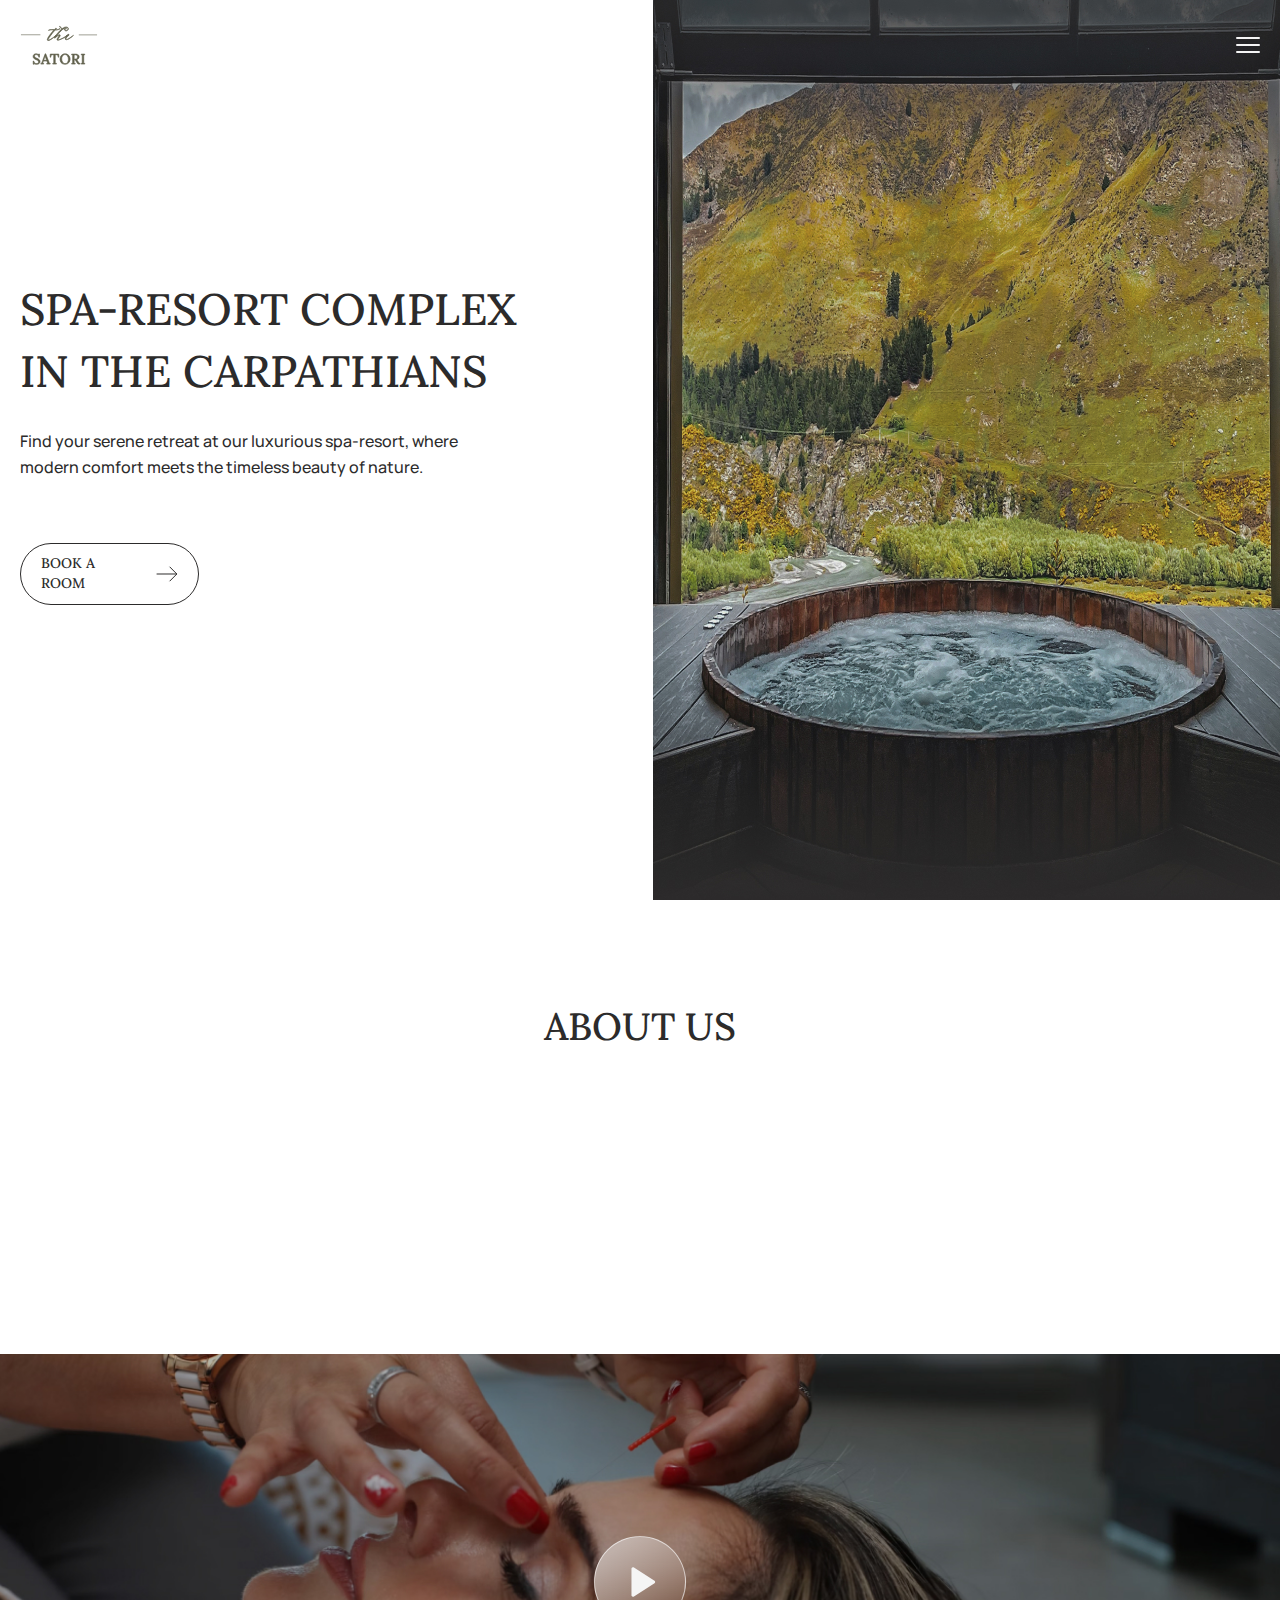
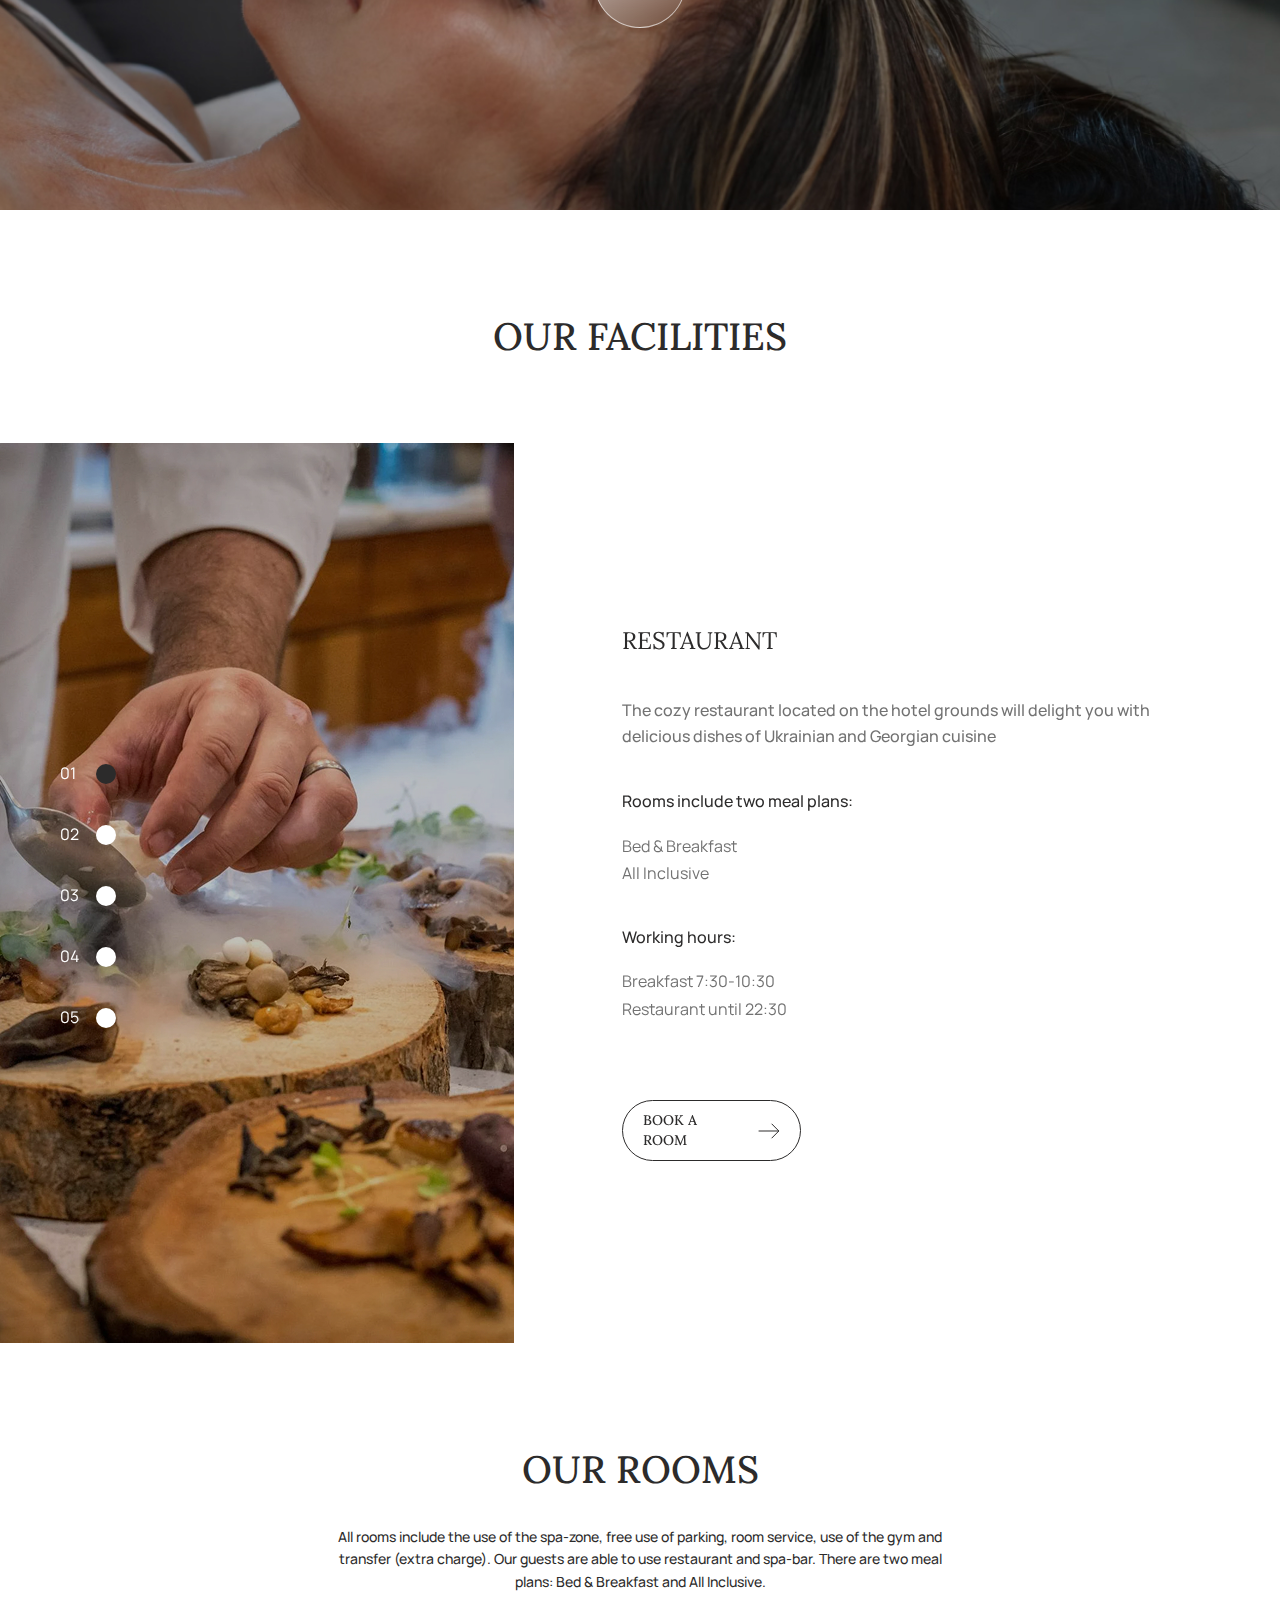
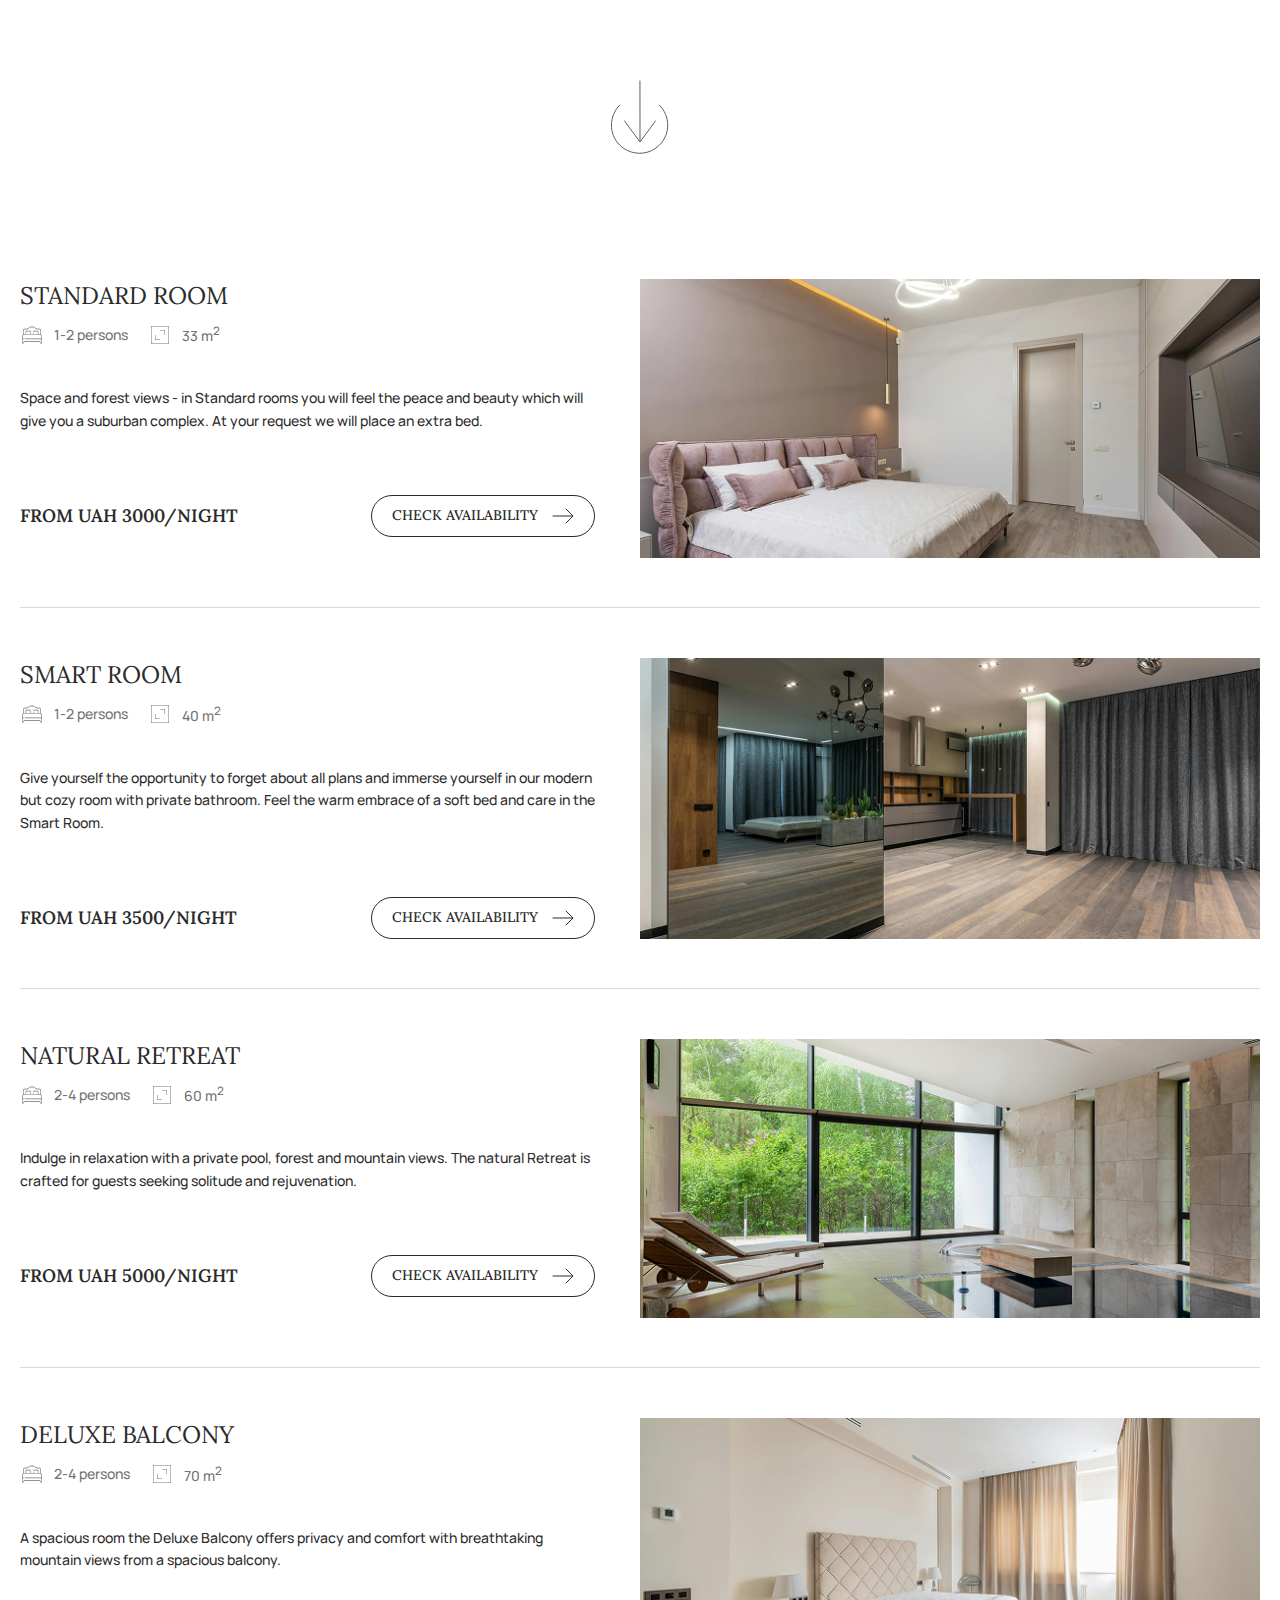
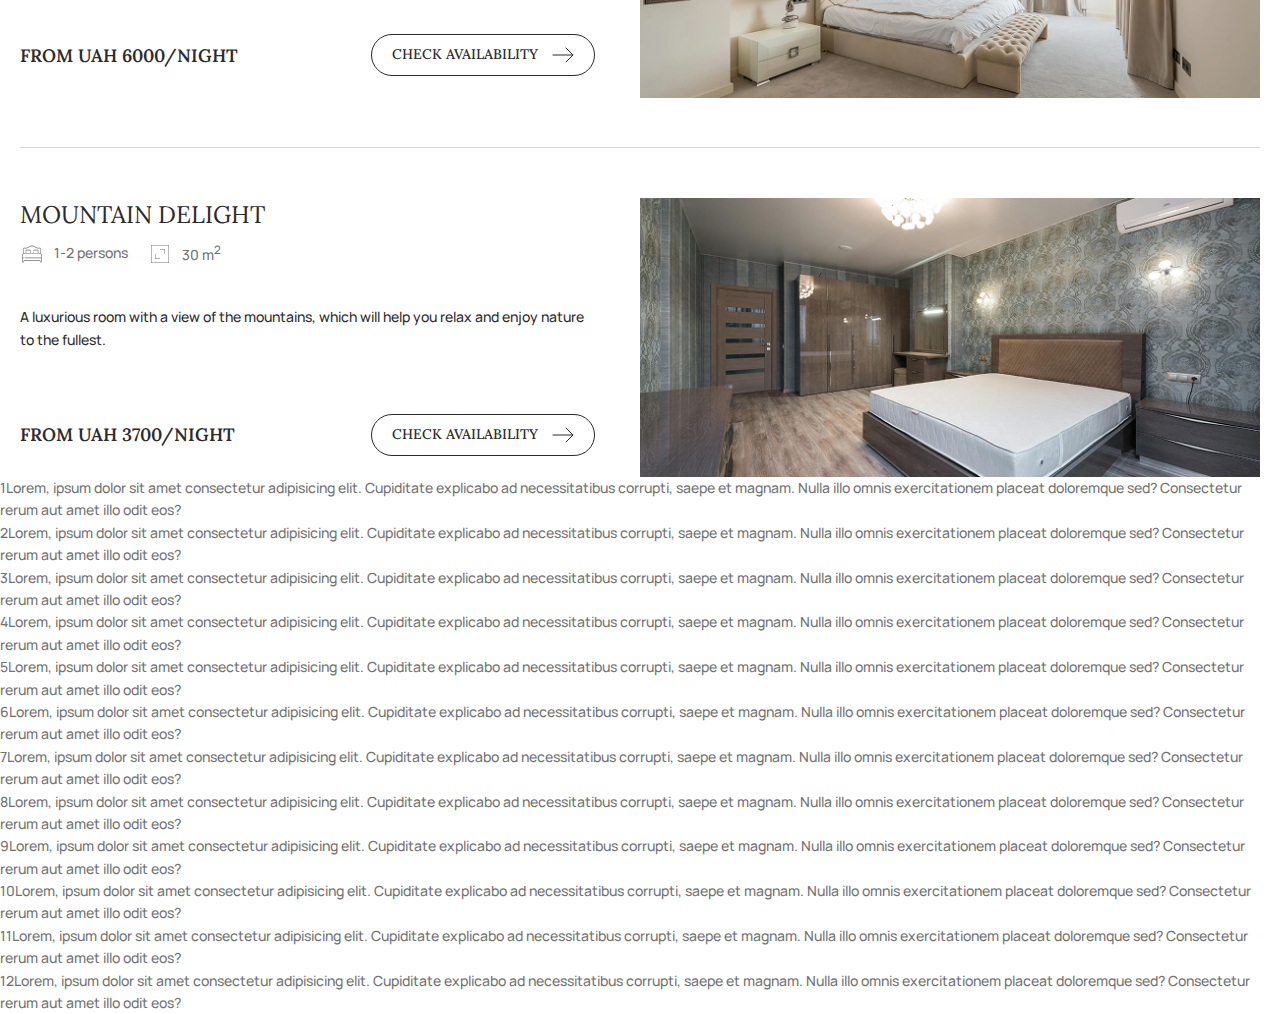
==== commit 580795ac: "add section "Room" (desktop)" ====
--- a/index.html
+++ b/index.html
@@ -18,8 +18,8 @@
 	<link rel="stylesheet" href="https://cdn.jsdelivr.net/npm/swiper@11.1.10/swiper-bundle.min.css">
 	<!-- style -->
 	<link rel="stylesheet" href="./css/reset.css">
+	<link rel="stylesheet" href="./css/utilities.css">
 	<link rel="stylesheet" href="./css/style.css">
-	<link rel="stylesheet" href="./css/utilities.css">
 	<link rel="stylesheet" href="./css/media.css">
 	<link rel="stylesheet" href="./css/variables.css">
 </head>
@@ -335,6 +335,193 @@
 				<div class="facilities__swiper-pagination swiper-pagination"></div>
 			</div>
 		</section>
+		<section class="room">
+			<div class="container">
+				<header class="room__header">
+					<h2 class="room__title">Our rooms</h2>
+					<p class="room__text">All rooms include the use of the spa-zone, free use of parking, room service, use
+						of the gym and transfer (extra charge). Our guests are able to use restaurant and spa-bar.
+						There are two meal plans: Bed & Breakfast and All Inclusive.</p>
+					<a class="room__btn" href="#room-cards--swipe"><svg width="76" height="101" viewBox="0 0 76 101"
+							fill="none" xmlns="http://www.w3.org/2000/svg">
+							<path d="M37.9488 8L38 68.2849M22.5 47.9142L38 69L53.5 47.9142" stroke="#60604C"
+								stroke-linecap="round" stroke-linejoin="round" />
+							<path
+								d="M57.4999 32.1669C68.4995 43.1665 68.4995 61.0005 57.4999 72.0001C46.5002 82.9998 28.6663 82.9998 17.6666 72.0001C6.66698 61.0005 6.66698 43.1665 17.6666 32.1669"
+								stroke="#60604C" stroke-linecap="round" />
+						</svg>
+					</a>
+				</header>
+				<ul class="room__cards" id="room-cards--swipe">
+					<li class="room__card">
+						<div class="room-card__info">
+							<header class="room-card__header">
+								<h3 class="room-card__title">Standard room</h3>
+								<ul class="room-card__parametrs">
+									<li class="room-parametrs__item">
+										<img class="room-parametrs__icon room-icon__bed" src="./img/room/room-icon-bed.svg"
+											alt="icon bed">
+										<p class="room-parametrs__text">1-2 persons</p>
+									</li>
+									<li class="room-parametrs__item">
+										<img class="room-parametrs__icon room-icon__size" src="./img/room/room-icon-size.svg"
+											alt="Size room">
+										<p class="room-parametrs__text">33 m<sup>2</sup></p>
+									</li>
+								</ul>
+							</header>
+							<p class="room-card__text">Space and forest views - in Standard rooms you will feel the peace and
+								beauty which will give you a suburban complex. At your request we will place an extra bed.</p>
+							<footer class="room-card__footer">
+								<strong class="room-card__price">from uah 3000/night</strong>
+								<a class="room-card__link link--primary" href="#">
+									<span class="room-card__link-text link-text--primary">check availability</span>
+									<svg class="room-card__link-arrow link-arrow--primary" viewBox="0 0 22 16" fill="none"
+										xmlns="http://www.w3.org/2000/svg">
+										<path d="M1 8.013L20.789 8M14.012 15L21 8L14.012 1" stroke-linecap="round"
+											stroke-linejoin="round" />
+									</svg>
+								</a>
+							</footer>
+						</div>
+						<img class="room-card__img" src="./img/room/room-1.jpg" alt="Room Picture">
+					</li>
+					<li class="room__card">
+						<div class="room-card__info">
+							<header class="room-card__header">
+								<h3 class="room-card__title">smart room</h3>
+								<ul class="room-card__parametrs">
+									<li class="room-parametrs__item">
+										<img class="room-parametrs__icon room-icon__bed" src="./img/room/room-icon-bed.svg"
+											alt="icon bed">
+										<p class="room-parametrs__text">1-2 persons</p>
+									</li>
+									<li class="room-parametrs__item">
+										<img class="room-parametrs__icon room-icon__size" src="./img/room/room-icon-size.svg"
+											alt="Size room">
+										<p class="room-parametrs__text">40 m<sup>2</sup></p>
+									</li>
+								</ul>
+							</header>
+							<p class="room-card__text">Give yourself the opportunity to forget about all plans and immerse
+								yourself in our modern but cozy room with private bathroom. Feel the warm embrace of a soft bed
+								and care in the Smart Room.</p>
+							<footer class="room-card__footer">
+								<strong class="room-card__price">from uah 3500/night</strong>
+								<a class="room-card__link link--primary" href="#">
+									<span class="room-card__link-text link-text--primary">check availability</span>
+									<svg class="room-card__link-arrow link-arrow--primary" viewBox="0 0 22 16" fill="none"
+										xmlns="http://www.w3.org/2000/svg">
+										<path d="M1 8.013L20.789 8M14.012 15L21 8L14.012 1" stroke-linecap="round"
+											stroke-linejoin="round" />
+									</svg>
+								</a>
+							</footer>
+						</div>
+						<img class="room-card__img" src="./img/room/room-2.jpg" alt="Room Picture">
+					</li>
+					<li class="room__card">
+						<div class="room-card__info">
+							<header class="room-card__header">
+								<h3 class="room-card__title">natural Retreat</h3>
+								<ul class="room-card__parametrs">
+									<li class="room-parametrs__item">
+										<img class="room-parametrs__icon room-icon__bed" src="./img/room/room-icon-bed.svg"
+											alt="icon bed">
+										<p class="room-parametrs__text">2-4 persons</p>
+									</li>
+									<li class="room-parametrs__item">
+										<img class="room-parametrs__icon room-icon__size" src="./img/room/room-icon-size.svg"
+											alt="Size room">
+										<p class="room-parametrs__text">60 m<sup>2</sup></p>
+									</li>
+								</ul>
+							</header>
+							<p class="room-card__text">Indulge in relaxation with a private pool, forest and mountain views.
+								The natural Retreat is crafted for guests seeking solitude and rejuvenation.</p>
+							<footer class="room-card__footer">
+								<strong class="room-card__price">from uah 5000/night</strong>
+								<a class="room-card__link link--primary" href="#">
+									<span class="room-card__link-text link-text--primary">check availability</span>
+									<svg class="room-card__link-arrow link-arrow--primary" viewBox="0 0 22 16" fill="none"
+										xmlns="http://www.w3.org/2000/svg">
+										<path d="M1 8.013L20.789 8M14.012 15L21 8L14.012 1" stroke-linecap="round"
+											stroke-linejoin="round" />
+									</svg>
+								</a>
+							</footer>
+						</div>
+						<img class="room-card__img" src="./img/room/room-3.jpg" alt="Room Picture">
+					</li>
+					<li class="room__card">
+						<div class="room-card__info">
+							<header class="room-card__header">
+								<h3 class="room-card__title">Deluxe Balcony</h3>
+								<ul class="room-card__parametrs">
+									<li class="room-parametrs__item">
+										<img class="room-parametrs__icon room-icon__bed" src="./img/room/room-icon-bed.svg"
+											alt="icon bed">
+										<p class="room-parametrs__text">2-4 persons</p>
+									</li>
+									<li class="room-parametrs__item">
+										<img class="room-parametrs__icon room-icon__size" src="./img/room/room-icon-size.svg"
+											alt="Size room">
+										<p class="room-parametrs__text">70 m<sup>2</sup></p>
+									</li>
+								</ul>
+							</header>
+							<p class="room-card__text">A spacious room the Deluxe Balcony offers privacy and comfort with
+								breathtaking mountain views from a spacious balcony.</p>
+							<footer class="room-card__footer">
+								<strong class="room-card__price">from uah 6000/night</strong>
+								<a class="room-card__link link--primary" href="#">
+									<span class="room-card__link-text link-text--primary">check availability</span>
+									<svg class="room-card__link-arrow link-arrow--primary" viewBox="0 0 22 16" fill="none"
+										xmlns="http://www.w3.org/2000/svg">
+										<path d="M1 8.013L20.789 8M14.012 15L21 8L14.012 1" stroke-linecap="round"
+											stroke-linejoin="round" />
+									</svg>
+								</a>
+							</footer>
+						</div>
+						<img class="room-card__img" src="./img/room/room-4.jpg" alt="Room Picture">
+					</li>
+					<li class="room__card">
+						<div class="room-card__info">
+							<header class="room-card__header">
+								<h3 class="room-card__title">mountain delight</h3>
+								<ul class="room-card__parametrs">
+									<li class="room-parametrs__item">
+										<img class="room-parametrs__icon room-icon__bed" src="./img/room/room-icon-bed.svg"
+											alt="icon bed">
+										<p class="room-parametrs__text">1-2 persons</p>
+									</li>
+									<li class="room-parametrs__item">
+										<img class="room-parametrs__icon room-icon__size" src="./img/room/room-icon-size.svg"
+											alt="Size room">
+										<p class="room-parametrs__text">30 m<sup>2</sup></p>
+									</li>
+								</ul>
+							</header>
+							<p class="room-card__text">A luxurious room with a view of the mountains, which will help you relax
+								and enjoy nature to the fullest.</p>
+							<footer class="room-card__footer">
+								<strong class="room-card__price">from uah 3700/night</strong>
+								<a class="room-card__link link--primary" href="#">
+									<span class="room-card__link-text link-text--primary">check availability</span>
+									<svg class="room-card__link-arrow link-arrow--primary" viewBox="0 0 22 16" fill="none"
+										xmlns="http://www.w3.org/2000/svg">
+										<path d="M1 8.013L20.789 8M14.012 15L21 8L14.012 1" stroke-linecap="round"
+											stroke-linejoin="round" />
+									</svg>
+								</a>
+							</footer>
+						</div>
+						<img class="room-card__img" src="./img/room/room-5.jpg" alt="Room Picture">
+					</li>
+				</ul>
+			</div>
+		</section>
 		<div class="section">
 			<p>1Lorem, ipsum dolor sit amet consectetur adipisicing elit. Cupiditate explicabo ad necessitatibus
 				corrupti,
--- a/css/utilities.css
+++ b/css/utilities.css
@@ -1,5 +1,5 @@
 .container {
-	max-width: 1200px;
+	max-width: 1320px;
 	margin: 0 auto;
 	padding: 0 20px;
 }
@@ -13,6 +13,7 @@
 	font-family: var(--font-family-heading);
 	font-size: 38px;
 	font-weight: 500;
+	text-transform: uppercase;
 }
 h3 {
 	/* card-heading */
@@ -59,6 +60,9 @@
 	height: 16px;
 	transition: all 0.5s;
 }
+#room-cards--swipe {
+	scroll-margin-block: 100px;
+}
 /* ANIMATION */
 .animated__block {
 	transition: all 1s ease-out;
--- a/css/style.css
+++ b/css/style.css
@@ -1,3 +1,6 @@
+html {
+	scroll-behavior: smooth;
+}
 body {
 	color: var(--color-dark);
 	font-family: var(--font-family-main);
@@ -230,23 +233,15 @@
 	text-transform: uppercase;
 	margin-bottom: 80px;
 }
-.facilities__swiper {
-}
 .facilities__swiper-wrapper {
 	max-height: 100vh;
 }
-.swiper-wrapper {
-}
-.facilities__slide {
-}
 .facilities__slide-wrapper {
 	display: flex;
 	align-items: center;
 	justify-content: space-between;
-	gap: 30px;
+	gap: 108px;
 	padding-right: max(20px, calc((100% - 1160px) / 2));
-}
-.swiper-slide {
 }
 .facilities__swiper-images {
 	height: 100vh;
@@ -259,14 +254,10 @@
 .facilities__swiper-card {
 	max-width: calc(100% - 51%);
 }
-.swiper-card__facilities {
-}
 .swiper-card__facilities-wrapper {
 	display: flex;
 	flex-direction: column;
 	gap: 40px;
-}
-.facilities__swiper-title {
 }
 .swiper-card__facilities-inner {
 	display: flex;
@@ -274,40 +265,18 @@
 	gap: 40px;
 	margin-bottom: 40px;
 }
-.swiper-card__facilities-subtitle {
-}
-.subtitle-text {
-}
-.swiper-card__facilities-info {
-}
 .swiper-card__facilities-heading {
 	margin-bottom: 20px;
 }
-.swiper-card__facilities-items {
-}
 .swiper-card__facilities-item {
 	margin-bottom: 5px;
 }
 .swiper-card__facilities-item:last-child {
 	margin-bottom: 0;
-}
-.swiper-card__facilities-link {
-}
-.link--primary {
-}
-.swiper-card__facilities-text {
-}
-.link-text--primary {
-}
-.swiper-card__facilities-arrow {
-}
-.link-arrow--primary {
 }
 .facilities__swiper-pagination {
 	right: auto !important;
 	left: max(20px, calc((100% - 1160px) / 2)) !important;
-}
-.swiper-pagination {
 }
 .swiper-pagination-bullet {
 	transition: all 0.5s ease-in-out;
@@ -336,3 +305,102 @@
 	font-size: 16px;
 	color: var(--color-white);
 }
+/* ROOM */
+.room {
+}
+.container {
+}
+.room__header {
+	display: flex;
+	flex-direction: column;
+	align-items: center;
+	text-align: center;
+	margin-bottom: 100px;
+}
+.room__title {
+	margin-bottom: 30px;
+}
+.room__text {
+	max-width: 630px;
+	color: var(--color-dark);
+	margin-bottom: 80px;
+}
+.room__btn {
+	transition: all 0.5s;
+}
+.room__cards {
+}
+.room__card {
+	position: relative;
+	display: flex;
+	justify-content: space-between;
+	gap: 45px;
+}
+.room__card:not(:last-child) {
+	margin-bottom: 100px;
+}
+.room__card:not(:last-child)::after {
+	content: "";
+	position: absolute;
+	display: block;
+	background-color: var(--color-room-line);
+	inset: auto 0 -50px;
+	height: 1px;
+}
+.room-card__info {
+}
+.room-card__header {
+}
+.room-card__title {
+	margin-bottom: 10px;
+}
+.room-card__parametrs {
+	display: flex;
+	gap: 20px;
+	margin-bottom: 40px;
+}
+.room-parametrs__item {
+	display: flex;
+	align-items: center;
+	gap: 10px;
+}
+.room-parametrs__icon {
+}
+.room-icon__bed {
+}
+.room-parametrs__text {
+}
+.room-icon__size {
+}
+.room-card__text {
+	color: var(--color-dark);
+	margin-bottom: 63px;
+}
+.room-card__footer {
+	display: flex;
+	align-items: center;
+	justify-content: space-between;
+}
+.room-card__price {
+	font-size: 18px;
+	text-transform: uppercase;
+	font-family: var(--font-family-heading);
+	font-weight: 600;
+}
+.room-card__link {
+	width: 224px;
+}
+.link--primary {
+}
+.room-card__link-text {
+}
+.link-text--primary {
+}
+.room-card__link-arrow {
+}
+.link-arrow--primary {
+}
+.room-card__img {
+	width: 50%;
+	object-fit: cover;
+}
--- a/css/media.css
+++ b/css/media.css
@@ -65,6 +65,9 @@
 	.subtitle-text {
 		font-size: 14px;
 	}
+	.link--primary {
+		width: 100%;
+	}
 	/* HERO */
 	.hero__content br {
 		display: none;
@@ -109,11 +112,13 @@
 	}
 	.facilities__swiper-card {
 		padding: 0px 20px;
-		max-width: 100vw;
+		width: 100vw;
+		max-width: none;
 		text-align: center;
 	}
 	.swiper-card__facilities-wrapper {
 		height: 600px;
+		justify-content: space-between;
 	}
 	.facilities__swiper-pagination {
 		left: 0 !important;
@@ -133,10 +138,6 @@
 	}
 }
 @media (max-width: 768px) and (orientation: portrait) {
-	/* BASE Style */
-	.link--primary {
-		width: 100%;
-	}
 	/* HEADER */
 	.burger-menu__line {
 		background-color: var(--color-dark);
--- a/css/variables.css
+++ b/css/variables.css
@@ -18,4 +18,5 @@
 	--color-grey: #727272;
 	--color-olive: #60604c;
 	--color-olive-light: #878774;
+	--color-room-line: #d8d8d8;
 }
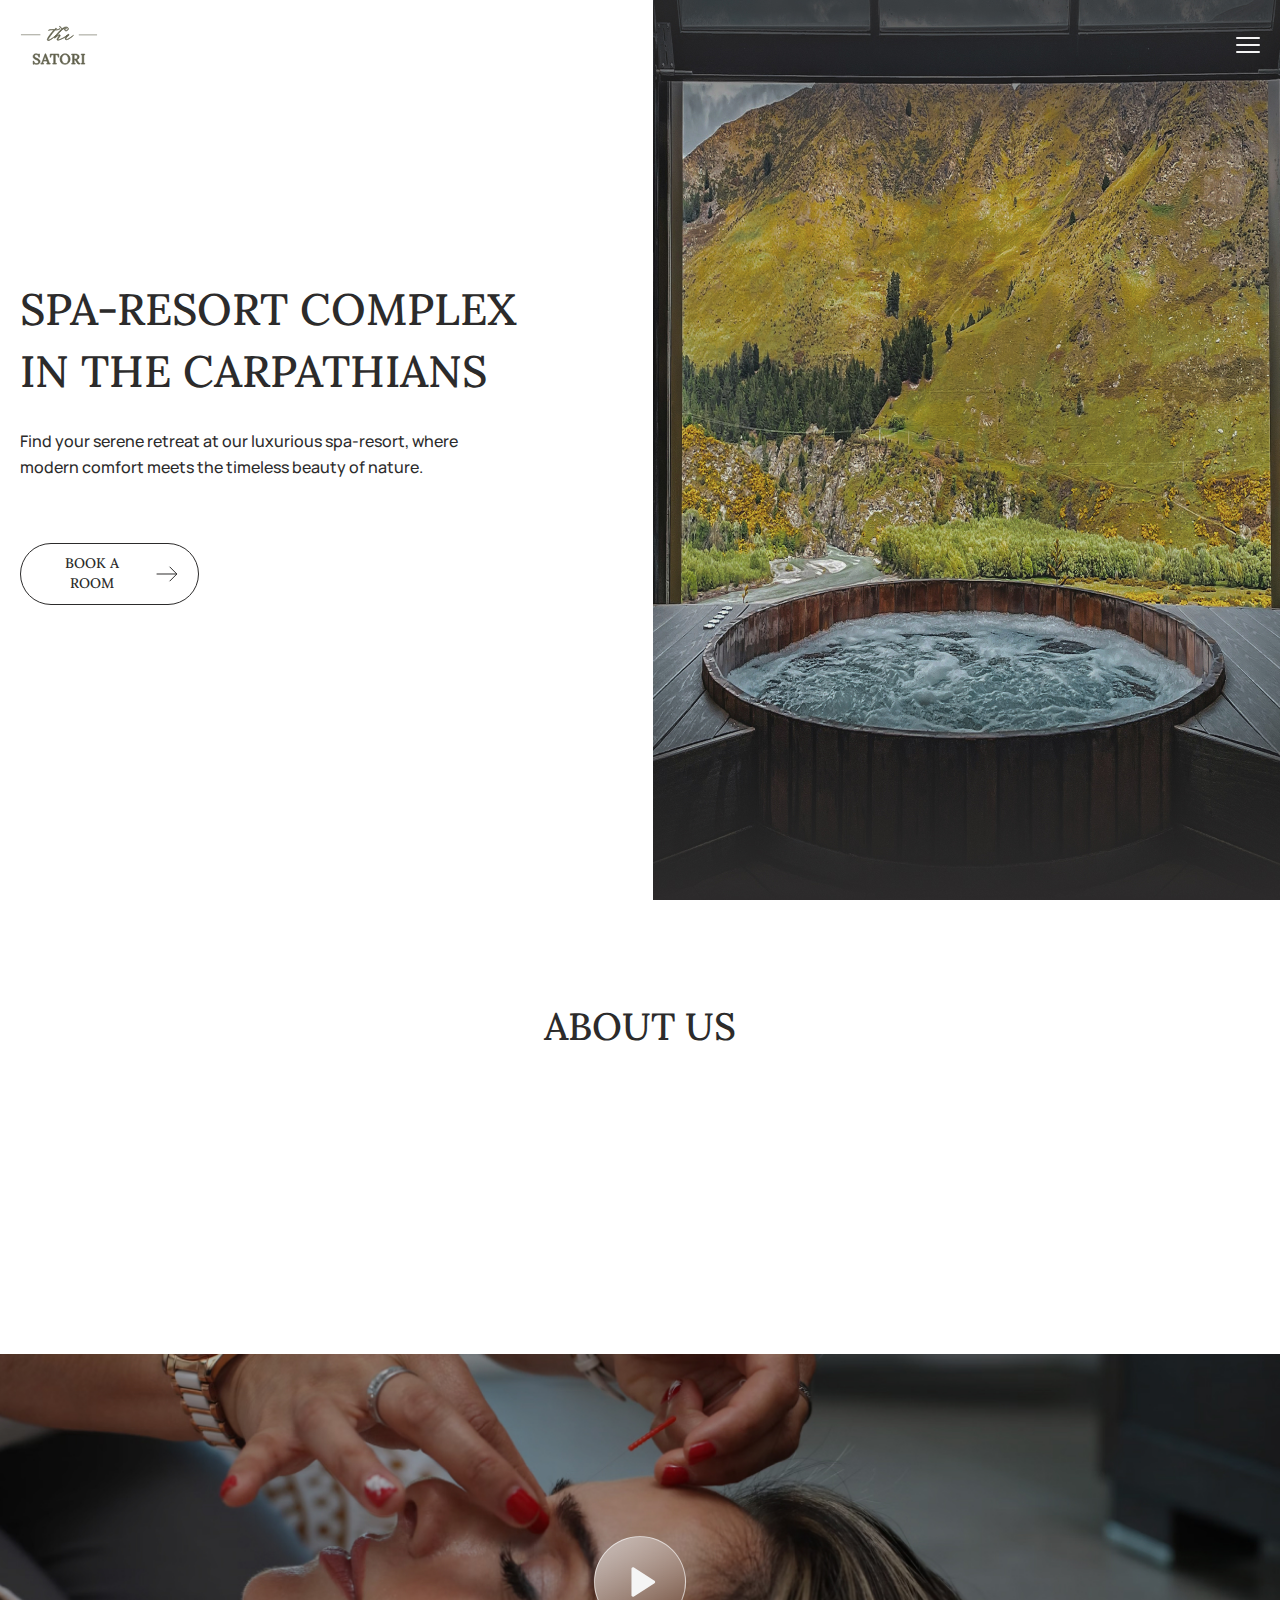
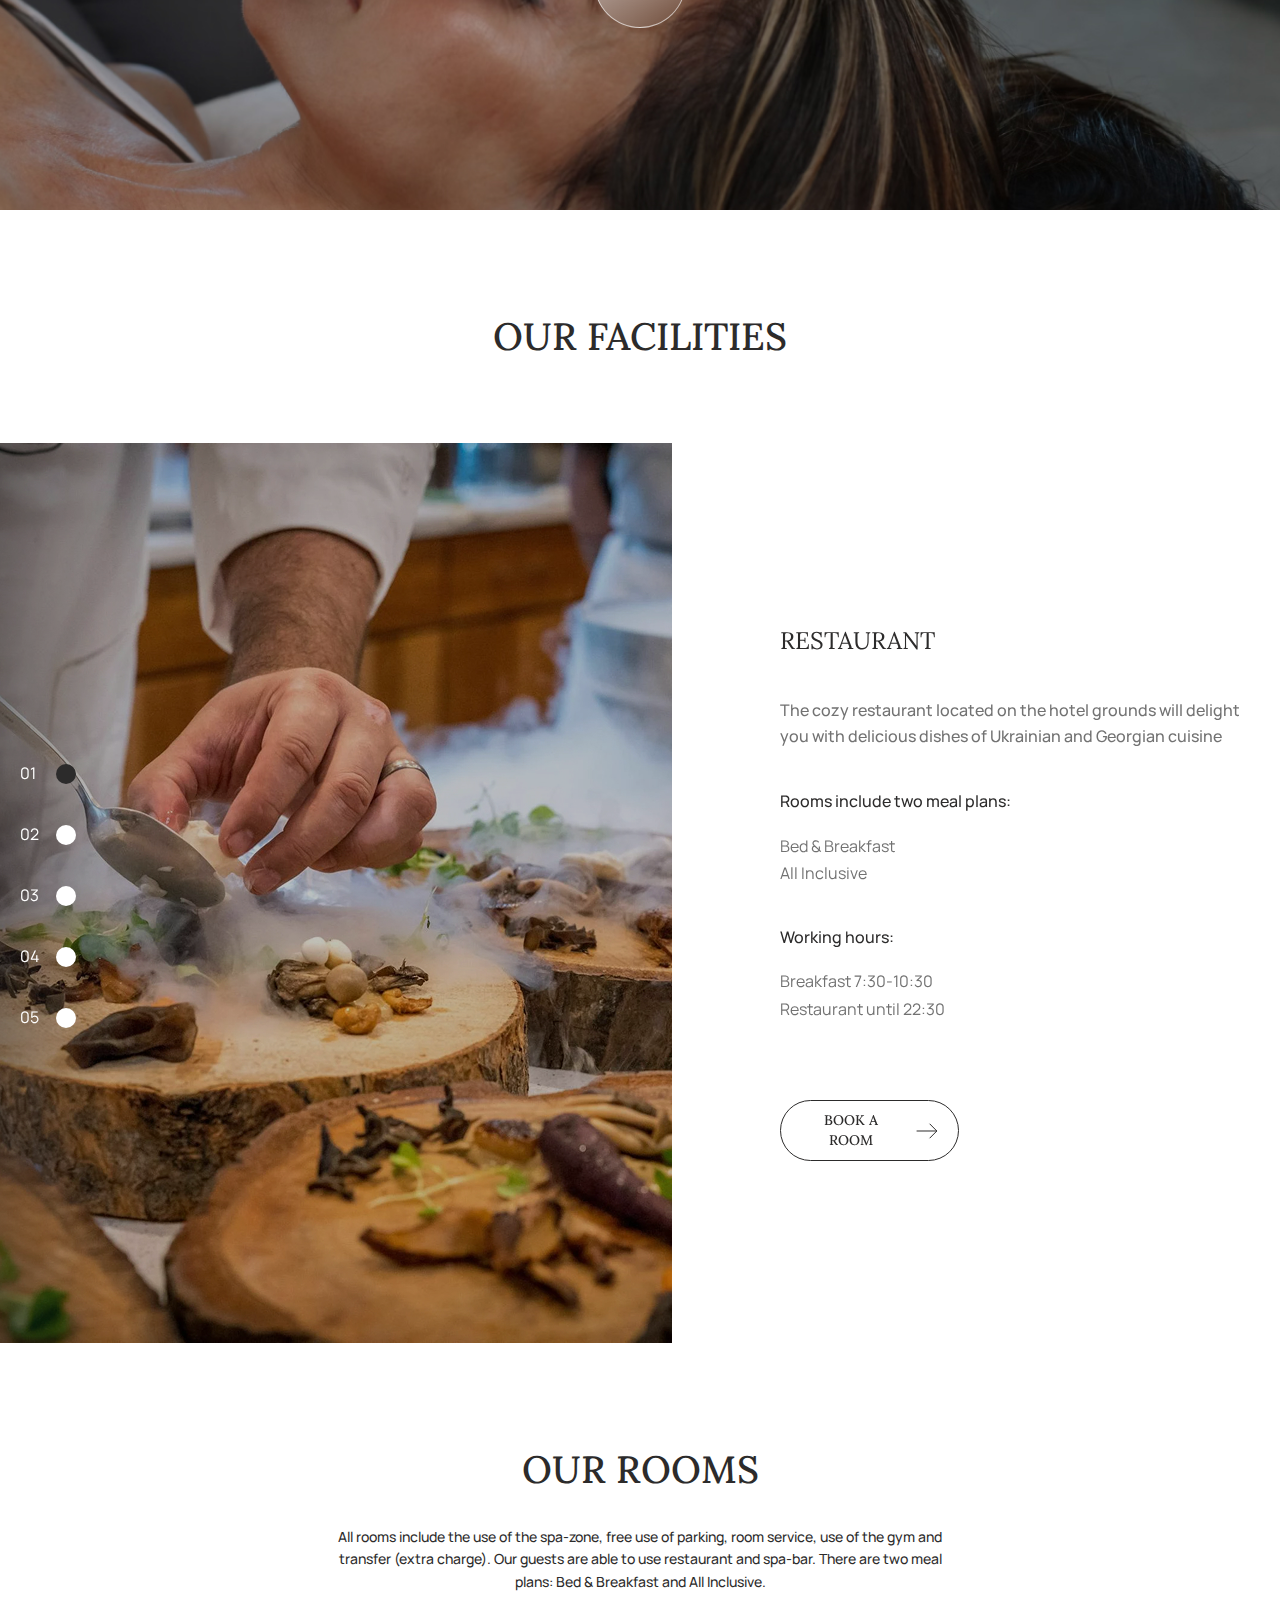
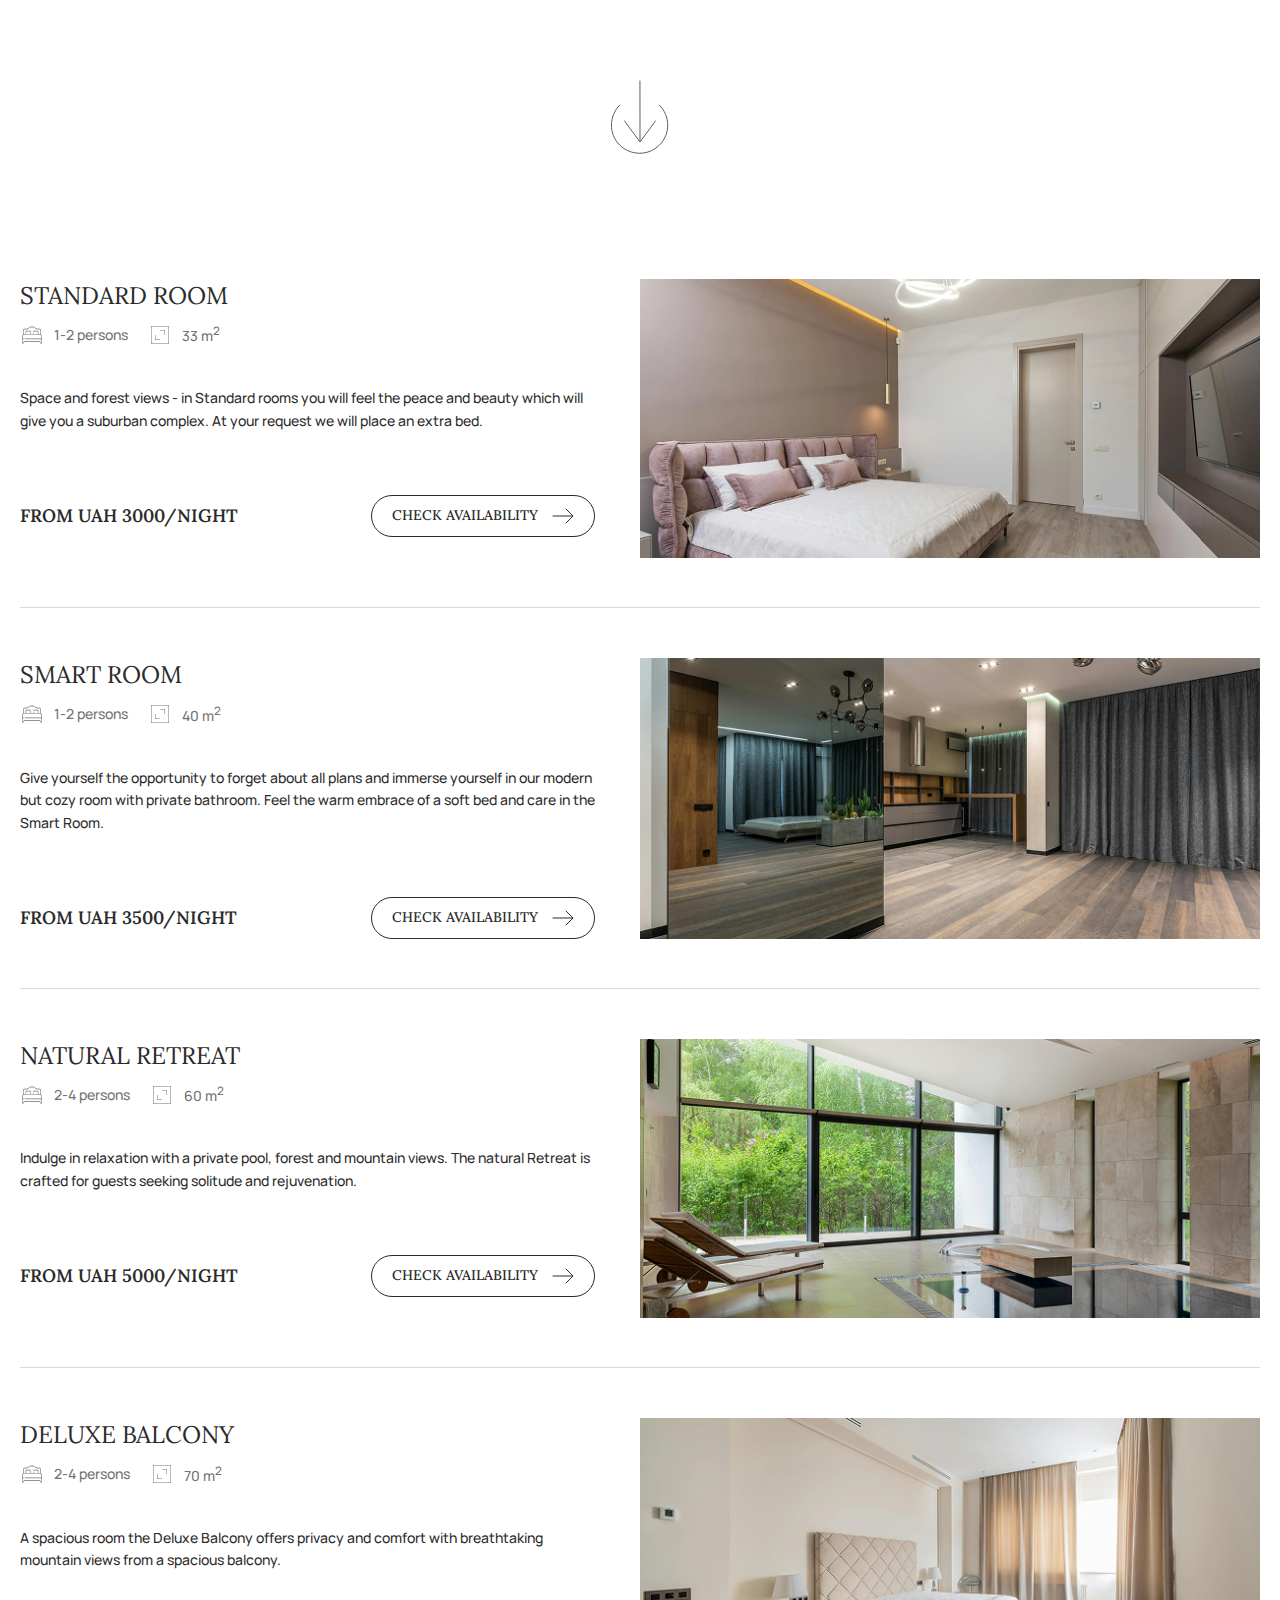
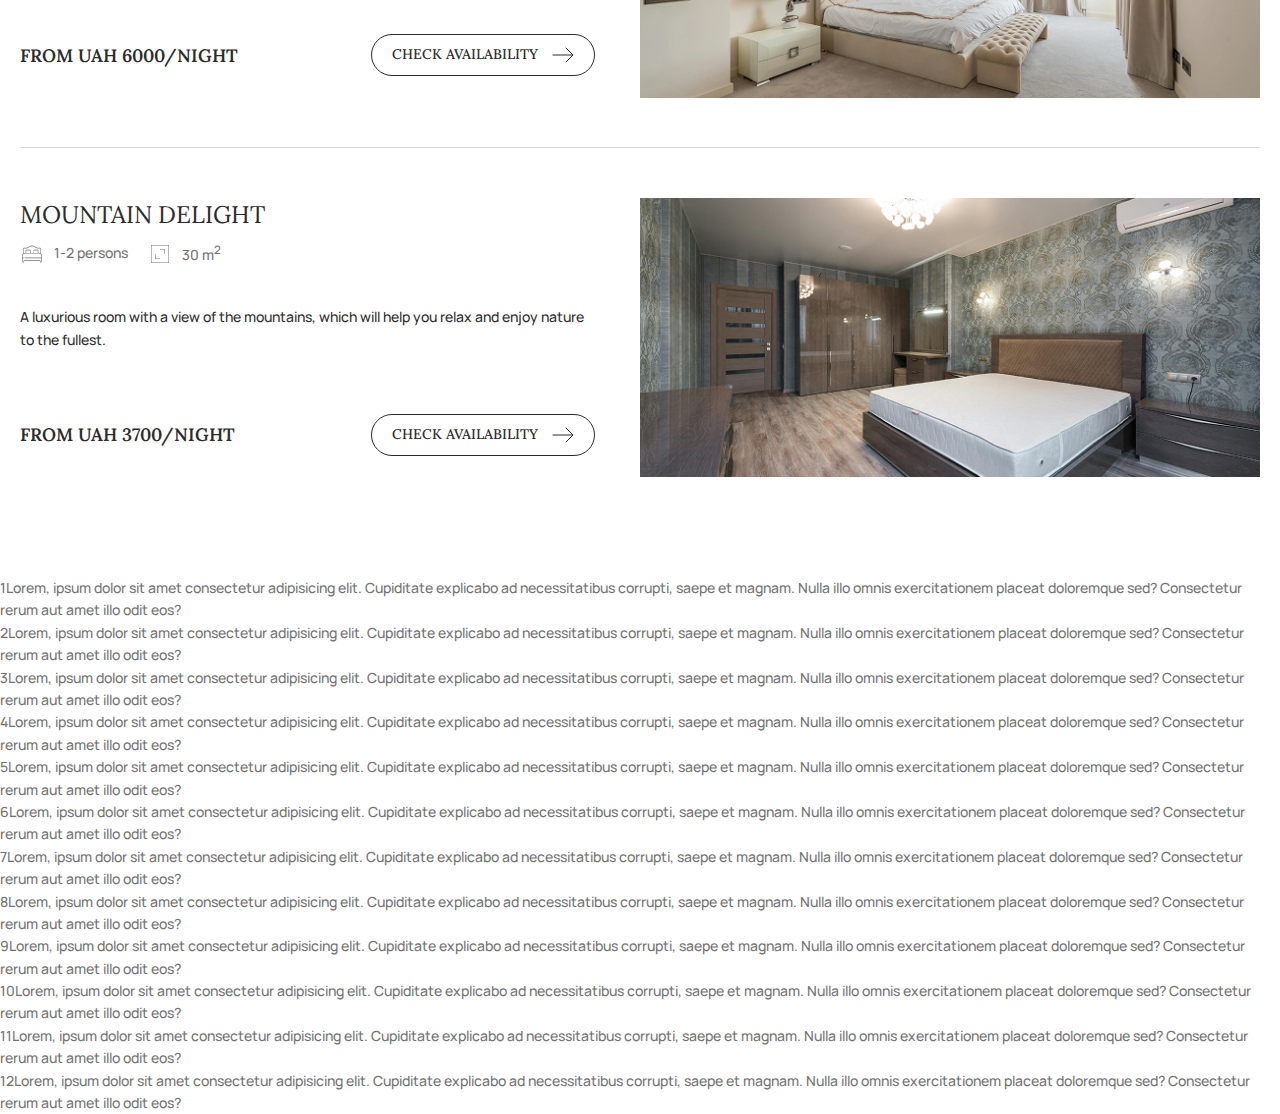
==== commit 8875789b: "Закончил блок "Room"" ====
--- a/index.html
+++ b/index.html
@@ -17,11 +17,11 @@
 	<!-- swiper -->
 	<link rel="stylesheet" href="https://cdn.jsdelivr.net/npm/swiper@11.1.10/swiper-bundle.min.css">
 	<!-- style -->
+	<link rel="stylesheet" href="./css/utilities.css">
 	<link rel="stylesheet" href="./css/reset.css">
-	<link rel="stylesheet" href="./css/utilities.css">
+	<link rel="stylesheet" href="./css/variables.css">
 	<link rel="stylesheet" href="./css/style.css">
 	<link rel="stylesheet" href="./css/media.css">
-	<link rel="stylesheet" href="./css/variables.css">
 </head>
 
 <body>
@@ -50,7 +50,7 @@
 		</div>
 	</header>
 	<main class="main">
-		<section class="hero">
+		<section class="hero main-section">
 			<div class="container">
 				<div class="hero__wrapper">
 					<article class="hero__content">
@@ -77,29 +77,29 @@
 				</div>
 			</div>
 		</section>
-		<section class="about">
+		<section class="about main-section">
 			<div class="container">
 				<article class="about__info">
 					<div class="about__inner">
-						<h2 class="about__title">About us</h2>
+						<h2 class="about__title title-h2">About us</h2>
 						<ul class="about__items animated__block">
 							<li class="about__item item-about">
-								<h2 class="item-about__title">5</h2>
+								<h2 class="item-about__title title-h2">5</h2>
 								<p class="item-about__text">stars of service quality that will give you an unforgettable
 									experience
 								</p>
 							</li>
 							<li class="about__item item-about">
-								<h2 class="item-about__title">10+</h2>
+								<h2 class="item-about__title title-h2">10+</h2>
 								<p class="item-about__text">original relaxation, recovery programs, massage treatments</p>
 							</li>
 							<li class="about__item item-about">
-								<h2 class="item-about__title">200+</h2>
+								<h2 class="item-about__title title-h2">200+</h2>
 								<p class="item-about__text">square meters of SPA area, located among the picturesque Carpathians
 								</p>
 							</li>
 							<li class="about__item item-about">
-								<h2 class="item-about__title">8+</h2>
+								<h2 class="item-about__title title-h2">8+</h2>
 								<p class="item-about__text">years provide unforgettable vacations immersed in unforgettable
 									nature
 								</p>
@@ -121,8 +121,8 @@
 					</div>
 				</section>
 		</section>
-		<section class="facilities">
-			<h2 class="facilities__title">Our Facilities</h2>
+		<section class="facilities main-section">
+			<h2 class="facilities__title title-h2">Our Facilities</h2>
 			<div class="facilities__swiper swiper">
 				<div class="facilities__swiper-wrapper swiper-wrapper">
 					<div class="facilities__slide swiper-slide">
@@ -132,7 +132,7 @@
 							</div>
 							<article class="facilities__swiper-card swiper-card__facilities">
 								<div class="swiper-card__facilities-wrapper">
-									<h3 class="facilities__swiper-title">restaurant</h3>
+									<h3 class="facilities__swiper-title card-heading">restaurant</h3>
 									<div class="swiper-card__facilities-inner">
 										<p class="swiper-card__facilities-subtitle subtitle-text">The cozy restaurant located on
 											the hotel
@@ -172,7 +172,7 @@
 							</div>
 							<article class="facilities__swiper-card swiper-card__facilities">
 								<div class="swiper-card__facilities-wrapper">
-									<h3 class="facilities__swiper-title">spa-zona</h3>
+									<h3 class="facilities__swiper-title card-heading">spa-zona</h3>
 									<div class="swiper-card__facilities-inner">
 										<p class="swiper-card__facilities-subtitle subtitle-text">Spa-zone UAH 600/adult, UAH
 											300/children, there are bathrobes and slippers at the reception (extra charge)</p>
@@ -218,7 +218,7 @@
 							</div>
 							<article class="facilities__swiper-card swiper-card__facilities">
 								<div class="swiper-card__facilities-wrapper">
-									<h3 class="facilities__swiper-title">room service</h3>
+									<h3 class="facilities__swiper-title card-heading">room service</h3>
 									<div class="swiper-card__facilities-inner">
 										<p class="swiper-card__facilities-subtitle subtitle-text">For the comfort of our guests,
 											we
@@ -258,7 +258,7 @@
 							</div>
 							<article class="facilities__swiper-card swiper-card__facilities">
 								<div class="swiper-card__facilities-wrapper">
-									<h3 class="facilities__swiper-title">transfer</h3>
+									<h3 class="facilities__swiper-title card-heading">transfer</h3>
 									<div class="swiper-card__facilities-inner">
 										<p class="swiper-card__facilities-subtitle subtitle-text">Our convenient transfer service
 											is
@@ -296,7 +296,7 @@
 							</div>
 							<article class="facilities__swiper-card swiper-card__facilities">
 								<div class="swiper-card__facilities-wrapper">
-									<h3 class="facilities__swiper-title">gym</h3>
+									<h3 class="facilities__swiper-title card-heading">gym</h3>
 									<div class="swiper-card__facilities-inner">
 										<p class="swiper-card__facilities-subtitle subtitle-text">Stay fit and energized during
 											your
@@ -335,11 +335,12 @@
 				<div class="facilities__swiper-pagination swiper-pagination"></div>
 			</div>
 		</section>
-		<section class="room">
+		<section class="room main-section">
 			<div class="container">
 				<header class="room__header">
-					<h2 class="room__title">Our rooms</h2>
-					<p class="room__text">All rooms include the use of the spa-zone, free use of parking, room service, use
+					<h2 class="room__title title-h2">Our rooms</h2>
+					<p class="room__text body-text">All rooms include the use of the spa-zone, free use of parking, room
+						service, use
 						of the gym and transfer (extra charge). Our guests are able to use restaurant and spa-bar.
 						There are two meal plans: Bed & Breakfast and All Inclusive.</p>
 					<a class="room__btn" href="#room-cards--swipe"><svg width="76" height="101" viewBox="0 0 76 101"
@@ -356,7 +357,7 @@
 					<li class="room__card">
 						<div class="room-card__info">
 							<header class="room-card__header">
-								<h3 class="room-card__title">Standard room</h3>
+								<h3 class="room-card__title card-heading card-heading">Standard room</h3>
 								<ul class="room-card__parametrs">
 									<li class="room-parametrs__item">
 										<img class="room-parametrs__icon room-icon__bed" src="./img/room/room-icon-bed.svg"
@@ -370,10 +371,11 @@
 									</li>
 								</ul>
 							</header>
-							<p class="room-card__text">Space and forest views - in Standard rooms you will feel the peace and
+							<p class="room-card__text body-text">Space and forest views - in Standard rooms you will feel the
+								peace and
 								beauty which will give you a suburban complex. At your request we will place an extra bed.</p>
 							<footer class="room-card__footer">
-								<strong class="room-card__price">from uah 3000/night</strong>
+								<strong class="room-card__price price">from uah 3000/night</strong>
 								<a class="room-card__link link--primary" href="#">
 									<span class="room-card__link-text link-text--primary">check availability</span>
 									<svg class="room-card__link-arrow link-arrow--primary" viewBox="0 0 22 16" fill="none"
@@ -389,7 +391,7 @@
 					<li class="room__card">
 						<div class="room-card__info">
 							<header class="room-card__header">
-								<h3 class="room-card__title">smart room</h3>
+								<h3 class="room-card__title card-heading">smart room</h3>
 								<ul class="room-card__parametrs">
 									<li class="room-parametrs__item">
 										<img class="room-parametrs__icon room-icon__bed" src="./img/room/room-icon-bed.svg"
@@ -403,11 +405,12 @@
 									</li>
 								</ul>
 							</header>
-							<p class="room-card__text">Give yourself the opportunity to forget about all plans and immerse
+							<p class="room-card__text body-text">Give yourself the opportunity to forget about all plans and
+								immerse
 								yourself in our modern but cozy room with private bathroom. Feel the warm embrace of a soft bed
 								and care in the Smart Room.</p>
 							<footer class="room-card__footer">
-								<strong class="room-card__price">from uah 3500/night</strong>
+								<strong class="room-card__price price">from uah 3500/night</strong>
 								<a class="room-card__link link--primary" href="#">
 									<span class="room-card__link-text link-text--primary">check availability</span>
 									<svg class="room-card__link-arrow link-arrow--primary" viewBox="0 0 22 16" fill="none"
@@ -423,7 +426,7 @@
 					<li class="room__card">
 						<div class="room-card__info">
 							<header class="room-card__header">
-								<h3 class="room-card__title">natural Retreat</h3>
+								<h3 class="room-card__title card-heading">natural Retreat</h3>
 								<ul class="room-card__parametrs">
 									<li class="room-parametrs__item">
 										<img class="room-parametrs__icon room-icon__bed" src="./img/room/room-icon-bed.svg"
@@ -437,10 +440,11 @@
 									</li>
 								</ul>
 							</header>
-							<p class="room-card__text">Indulge in relaxation with a private pool, forest and mountain views.
+							<p class="room-card__text body-text">Indulge in relaxation with a private pool, forest and mountain
+								views.
 								The natural Retreat is crafted for guests seeking solitude and rejuvenation.</p>
 							<footer class="room-card__footer">
-								<strong class="room-card__price">from uah 5000/night</strong>
+								<strong class="room-card__price price">from uah 5000/night</strong>
 								<a class="room-card__link link--primary" href="#">
 									<span class="room-card__link-text link-text--primary">check availability</span>
 									<svg class="room-card__link-arrow link-arrow--primary" viewBox="0 0 22 16" fill="none"
@@ -456,7 +460,7 @@
 					<li class="room__card">
 						<div class="room-card__info">
 							<header class="room-card__header">
-								<h3 class="room-card__title">Deluxe Balcony</h3>
+								<h3 class="room-card__title card-heading">Deluxe Balcony</h3>
 								<ul class="room-card__parametrs">
 									<li class="room-parametrs__item">
 										<img class="room-parametrs__icon room-icon__bed" src="./img/room/room-icon-bed.svg"
@@ -470,10 +474,11 @@
 									</li>
 								</ul>
 							</header>
-							<p class="room-card__text">A spacious room the Deluxe Balcony offers privacy and comfort with
+							<p class="room-card__text body-text">A spacious room the Deluxe Balcony offers privacy and comfort
+								with
 								breathtaking mountain views from a spacious balcony.</p>
 							<footer class="room-card__footer">
-								<strong class="room-card__price">from uah 6000/night</strong>
+								<strong class="room-card__price price">from uah 6000/night</strong>
 								<a class="room-card__link link--primary" href="#">
 									<span class="room-card__link-text link-text--primary">check availability</span>
 									<svg class="room-card__link-arrow link-arrow--primary" viewBox="0 0 22 16" fill="none"
@@ -489,7 +494,7 @@
 					<li class="room__card">
 						<div class="room-card__info">
 							<header class="room-card__header">
-								<h3 class="room-card__title">mountain delight</h3>
+								<h3 class="room-card__title card-heading">mountain delight</h3>
 								<ul class="room-card__parametrs">
 									<li class="room-parametrs__item">
 										<img class="room-parametrs__icon room-icon__bed" src="./img/room/room-icon-bed.svg"
@@ -503,10 +508,11 @@
 									</li>
 								</ul>
 							</header>
-							<p class="room-card__text">A luxurious room with a view of the mountains, which will help you relax
+							<p class="room-card__text body-text">A luxurious room with a view of the mountains, which will help
+								you relax
 								and enjoy nature to the fullest.</p>
 							<footer class="room-card__footer">
-								<strong class="room-card__price">from uah 3700/night</strong>
+								<strong class="room-card__price price">from uah 3700/night</strong>
 								<a class="room-card__link link--primary" href="#">
 									<span class="room-card__link-text link-text--primary">check availability</span>
 									<svg class="room-card__link-arrow link-arrow--primary" viewBox="0 0 22 16" fill="none"
--- a/css/utilities.css
+++ b/css/utilities.css
@@ -2,6 +2,9 @@
 	max-width: 1320px;
 	margin: 0 auto;
 	padding: 0 20px;
+}
+.main-section {
+	margin-bottom: 100px;
 }
 h1 {
 	font-family: var(--font-family-heading);
@@ -15,8 +18,7 @@
 	font-weight: 500;
 	text-transform: uppercase;
 }
-h3 {
-	/* card-heading */
+.card-heading {
 	font-family: var(--font-family-heading);
 	font-size: 24px;
 	font-weight: 400;
@@ -37,6 +39,12 @@
 	line-height: 1.6;
 	color: var(--color-grey);
 }
+.price {
+	font-size: 18px;
+	font-weight: 600;
+	text-transform: uppercase;
+	font-family: var(--font-family-heading);
+}
 .link--primary {
 	display: flex;
 	justify-content: center;
@@ -54,6 +62,7 @@
 	font-weight: 500;
 	text-transform: uppercase;
 	transition: all 0.5s;
+	text-align: center;
 }
 .link-arrow--primary {
 	width: 22px;
@@ -63,23 +72,3 @@
 #room-cards--swipe {
 	scroll-margin-block: 100px;
 }
-/* ANIMATION */
-.animated__block {
-	transition: all 1s ease-out;
-	opacity: 0;
-}
-.animated {
-	opacity: 1;
-	transform: translateY(0);
-}
-/* HEADER */
-.logo {
-	position: relative;
-	z-index: 2;
-	width: 78px;
-	height: 40px;
-}
-/* Block VIDEO */
-.hidden {
-	display: none;
-}
--- a/css/style.css
+++ b/css/style.css
@@ -10,6 +10,10 @@
 }
 a {
 	color: inherit;
+}
+/* Block VIDEO */
+.hidden {
+	display: none;
 }
 /* HEADER */
 .header {
@@ -26,6 +30,12 @@
 .header.scrolled .burger-menu__line {
 	background-color: var(--color-dark);
 }
+.logo {
+	position: relative;
+	z-index: 2;
+	width: 78px;
+	height: 40px;
+}
 .header__wrapper {
 	display: flex;
 	justify-content: space-between;
@@ -98,11 +108,10 @@
 /* HERO */
 .hero {
 	height: 100vh;
-	margin-bottom: 100px;
 }
 .hero__content {
 	max-width: 51%;
-	padding-top: 31vh;
+	padding: 31vh 10px 0px 0px;
 }
 .hero__title {
 	margin-bottom: 3vh;
@@ -157,17 +166,14 @@
 	object-fit: cover;
 }
 /* ABOUT */
-.about {
+.about__info {
+	position: relative;
 	margin-bottom: 100px;
 }
-.about__info {
-	position: relative;
-	margin-bottom: 100px;
-}
-.about__inner {
-	display: flex;
-	flex-direction: column;
-	align-items: center;
+/* ANIMATION */
+.animated__block {
+	transition: all 1s ease-out;
+	opacity: 0;
 }
 .about__title {
 	margin-bottom: 80px;
@@ -179,9 +185,17 @@
 	text-align: center;
 	transform: translateY(40%);
 }
-
 .about__item {
 	max-width: 197px;
+}
+.animated {
+	opacity: 1;
+	transform: translateY(0);
+}
+.about__inner {
+	display: flex;
+	flex-direction: column;
+	align-items: center;
 }
 /* ABOUT-PROMO */
 .promo-about {
@@ -225,9 +239,6 @@
 	opacity: 0;
 }
 /* FACILITIES */
-.facilities {
-	margin-bottom: 100px;
-}
 .facilities__title {
 	text-align: center;
 	text-transform: uppercase;
@@ -241,7 +252,7 @@
 	align-items: center;
 	justify-content: space-between;
 	gap: 108px;
-	padding-right: max(20px, calc((100% - 1160px) / 2));
+	padding-right: max(20px, calc((100% - 1280px) / 2));
 }
 .facilities__swiper-images {
 	height: 100vh;
@@ -252,7 +263,8 @@
 	filter: brightness(75%);
 }
 .facilities__swiper-card {
-	max-width: calc(100% - 51%);
+	/* max-width: calc(100% - 51%); */
+	width: 522px;
 }
 .swiper-card__facilities-wrapper {
 	display: flex;
@@ -276,7 +288,7 @@
 }
 .facilities__swiper-pagination {
 	right: auto !important;
-	left: max(20px, calc((100% - 1160px) / 2)) !important;
+	left: max(20px, calc((100% - 1280px) / 2)) !important;
 }
 .swiper-pagination-bullet {
 	transition: all 0.5s ease-in-out;
@@ -306,10 +318,6 @@
 	color: var(--color-white);
 }
 /* ROOM */
-.room {
-}
-.container {
-}
 .room__header {
 	display: flex;
 	flex-direction: column;
@@ -328,8 +336,6 @@
 .room__btn {
 	transition: all 0.5s;
 }
-.room__cards {
-}
 .room__card {
 	position: relative;
 	display: flex;
@@ -347,10 +353,6 @@
 	inset: auto 0 -50px;
 	height: 1px;
 }
-.room-card__info {
-}
-.room-card__header {
-}
 .room-card__title {
 	margin-bottom: 10px;
 }
@@ -363,14 +365,6 @@
 	display: flex;
 	align-items: center;
 	gap: 10px;
-}
-.room-parametrs__icon {
-}
-.room-icon__bed {
-}
-.room-parametrs__text {
-}
-.room-icon__size {
 }
 .room-card__text {
 	color: var(--color-dark);
@@ -380,25 +374,10 @@
 	display: flex;
 	align-items: center;
 	justify-content: space-between;
-}
-.room-card__price {
-	font-size: 18px;
-	text-transform: uppercase;
-	font-family: var(--font-family-heading);
-	font-weight: 600;
+	gap: 10px;
 }
 .room-card__link {
 	width: 224px;
-}
-.link--primary {
-}
-.room-card__link-text {
-}
-.link-text--primary {
-}
-.room-card__link-arrow {
-}
-.link-arrow--primary {
 }
 .room-card__img {
 	width: 50%;
--- a/css/media.css
+++ b/css/media.css
@@ -1,3 +1,4 @@
+/* HOVER */
 @media (hover: hover) {
 	.menu-header__link:hover {
 		color: var(--color-olive);
@@ -12,6 +13,7 @@
 		opacity: 1;
 	}
 }
+/* HERO BLOCK */
 @media (orientation: portrait) {
 	/* HERO */
 	.hero {
@@ -51,13 +53,91 @@
 		gap: 25px;
 	}
 }
+@media (max-width: 768px) and (orientation: portrait) {
+	/* HEADER */
+	.burger-menu__line {
+		background-color: var(--color-dark);
+	}
+	/* HERO */
+	.hero {
+		min-height: 100svh;
+	}
+	.hero__wrapper {
+		display: flex;
+		flex-direction: column;
+		align-items: center;
+		text-align: center;
+	}
+	.hero__content {
+		max-width: 80%;
+		padding-top: 15vh;
+	}
+	.decor-hero__img {
+		width: 100%;
+		inset: auto 0px 0px;
+	}
+	.decor-hero__text {
+		position: absolute;
+		inset: 0;
+	}
+	.decor-hero__text--left {
+		position: absolute;
+		bottom: 49%;
+		left: 0;
+	}
+	.decor-hero__text--right {
+		position: absolute;
+		right: 0;
+		bottom: -15px;
+	}
+}
+@media (max-width: 740px) and (max-height: 640px), (orientation: landscape) and (max-height: 389px) {
+	.decor-hero__text {
+		display: none;
+	}
+}
+@media (max-height: 1024px) and (max-width: 768px) and (orientation: portrait) {
+	.decor-hero__img {
+		max-height: 400px;
+	}
+	.decor-hero__text--left {
+		bottom: 385px;
+	}
+}
+@media (max-height: 824px) and (max-width: 768px) and (orientation: portrait) {
+	.decor-hero__img {
+		max-height: 306px;
+	}
+	.decor-hero__text--left {
+		bottom: 290px;
+	}
+}
+@media (max-height: 724px) and (max-width: 768px) and (orientation: portrait) {
+	.decor-hero__img {
+		max-height: 290px;
+	}
+	.decor-hero__text--left {
+		bottom: 276px;
+	}
+}
+@media (max-height: 320px) and (orientation: landscape) {
+	/* HERO */
+	.hero {
+		position: relative;
+		height: 100%;
+	}
+}
+/* MAIN MEDIA */
 @media (max-width: 1024px) {
 	/* BASE Style */
 	h1 {
 		font-size: 30px;
 	}
-	h3 {
-		font-size: 14px;
+	.title-h2 {
+		font-size: 24px;
+	}
+	.card-heading {
+		font-size: 18px;
 	}
 	.subtitle {
 		font-size: 14px;
@@ -65,6 +145,12 @@
 	.subtitle-text {
 		font-size: 14px;
 	}
+	.body-text {
+		font-size: 12px;
+	}
+	.price {
+		font-size: 14px;
+	}
 	.link--primary {
 		width: 100%;
 	}
@@ -84,11 +170,7 @@
 	}
 	/* FACILITIES */
 	.facilities__title {
-		font-size: 24px;
 		margin-bottom: 112px;
-	}
-	.facilities__swiper-title {
-		font-size: 18px;
 	}
 	.facilities__swiper-wrapper {
 		max-height: 100%;
@@ -117,7 +199,7 @@
 		text-align: center;
 	}
 	.swiper-card__facilities-wrapper {
-		height: 600px;
+		height: 580px;
 		justify-content: space-between;
 	}
 	.facilities__swiper-pagination {
@@ -136,44 +218,9 @@
 		margin-top: -30px;
 		margin-left: -7px;
 	}
-}
-@media (max-width: 768px) and (orientation: portrait) {
-	/* HEADER */
-	.burger-menu__line {
-		background-color: var(--color-dark);
-	}
-	/* HERO */
-	.hero {
-		min-height: 100svh;
-	}
-	.hero__wrapper {
-		display: flex;
-		flex-direction: column;
-		align-items: center;
-		text-align: center;
-	}
-	.hero__content {
-		max-width: 80%;
-		padding-top: 15vh;
-	}
-	.decor-hero__img {
-		width: 100%;
-		inset: auto 0px 0px;
-	}
-	.decor-hero__text {
-		position: absolute;
-		inset: 0;
-	}
-	.decor-hero__text--left {
-		position: absolute;
-		bottom: 49%;
-		left: 0;
-	}
-	.decor-hero__text--right {
-		position: absolute;
-		right: 0;
-		bottom: -15px;
-	}
+	/* ROOM */
+}
+@media (max-width: 768px) {
 	/* ABOUT */
 	.about__title {
 		margin-bottom: 60px;
@@ -184,14 +231,25 @@
 		grid-auto-flow: column;
 		gap: 30px;
 	}
-}
-@media (max-width: 740px) and (max-height: 640px), (orientation: landscape) and (max-height: 389px) {
-	.decor-hero__text {
-		display: none;
+	/* ROOM */
+	.room__card {
+		flex-direction: column;
+		gap: 20px;
+	}
+	.room-card__footer {
+		flex-direction: column;
+		align-items: flex-start;
+		gap: 40px;
+	}
+	.room-card__img {
+		width: 100%;
 	}
 }
 @media (max-width: 480px) {
 	/* BASE Style */
+	.main-section {
+		margin-bottom: 80px;
+	}
 	h2 {
 		font-size: 24px;
 	}
@@ -205,16 +263,10 @@
 		width: 100%;
 	}
 	/* HERO */
-	.hero {
-		margin-bottom: 80px;
-	}
 	.hero__content {
 		max-width: 100%;
 	}
 	/* ABOUT */
-	.about {
-		margin-bottom: 80px;
-	}
 	.about__info {
 		margin-bottom: 60px;
 	}
@@ -248,35 +300,23 @@
 	.decor-hero__text {
 		font-size: 40px;
 	}
-}
-@media (max-height: 1024px) and (max-width: 768px) and (orientation: portrait) {
-	.decor-hero__img {
-		max-height: 400px;
-	}
-	.decor-hero__text--left {
-		bottom: 385px;
-	}
-}
-@media (max-height: 824px) and (max-width: 768px) and (orientation: portrait) {
-	.decor-hero__img {
-		max-height: 306px;
-	}
-	.decor-hero__text--left {
-		bottom: 290px;
-	}
-}
-@media (max-height: 724px) and (max-width: 768px) and (orientation: portrait) {
-	.decor-hero__img {
-		max-height: 290px;
-	}
-	.decor-hero__text--left {
-		bottom: 276px;
-	}
-}
-@media (max-height: 320px) and (orientation: landscape) {
-	/* HERO */
-	.hero {
-		position: relative;
-		height: 100%;
-	}
-}
+	/* ROOM */
+	.room__text {
+		margin-bottom: 60px;
+	}
+	.room__header {
+		margin-bottom: 80px;
+	}
+	.room-card__parametrs {
+		margin-bottom: 20px;
+	}
+	.room-card__text {
+		margin-bottom: 40px;
+	}
+	.room__card:not(:last-child) {
+		margin-bottom: 80px;
+	}
+	.room__card:not(:last-child)::after {
+		inset: auto 0px -40px;
+	}
+}
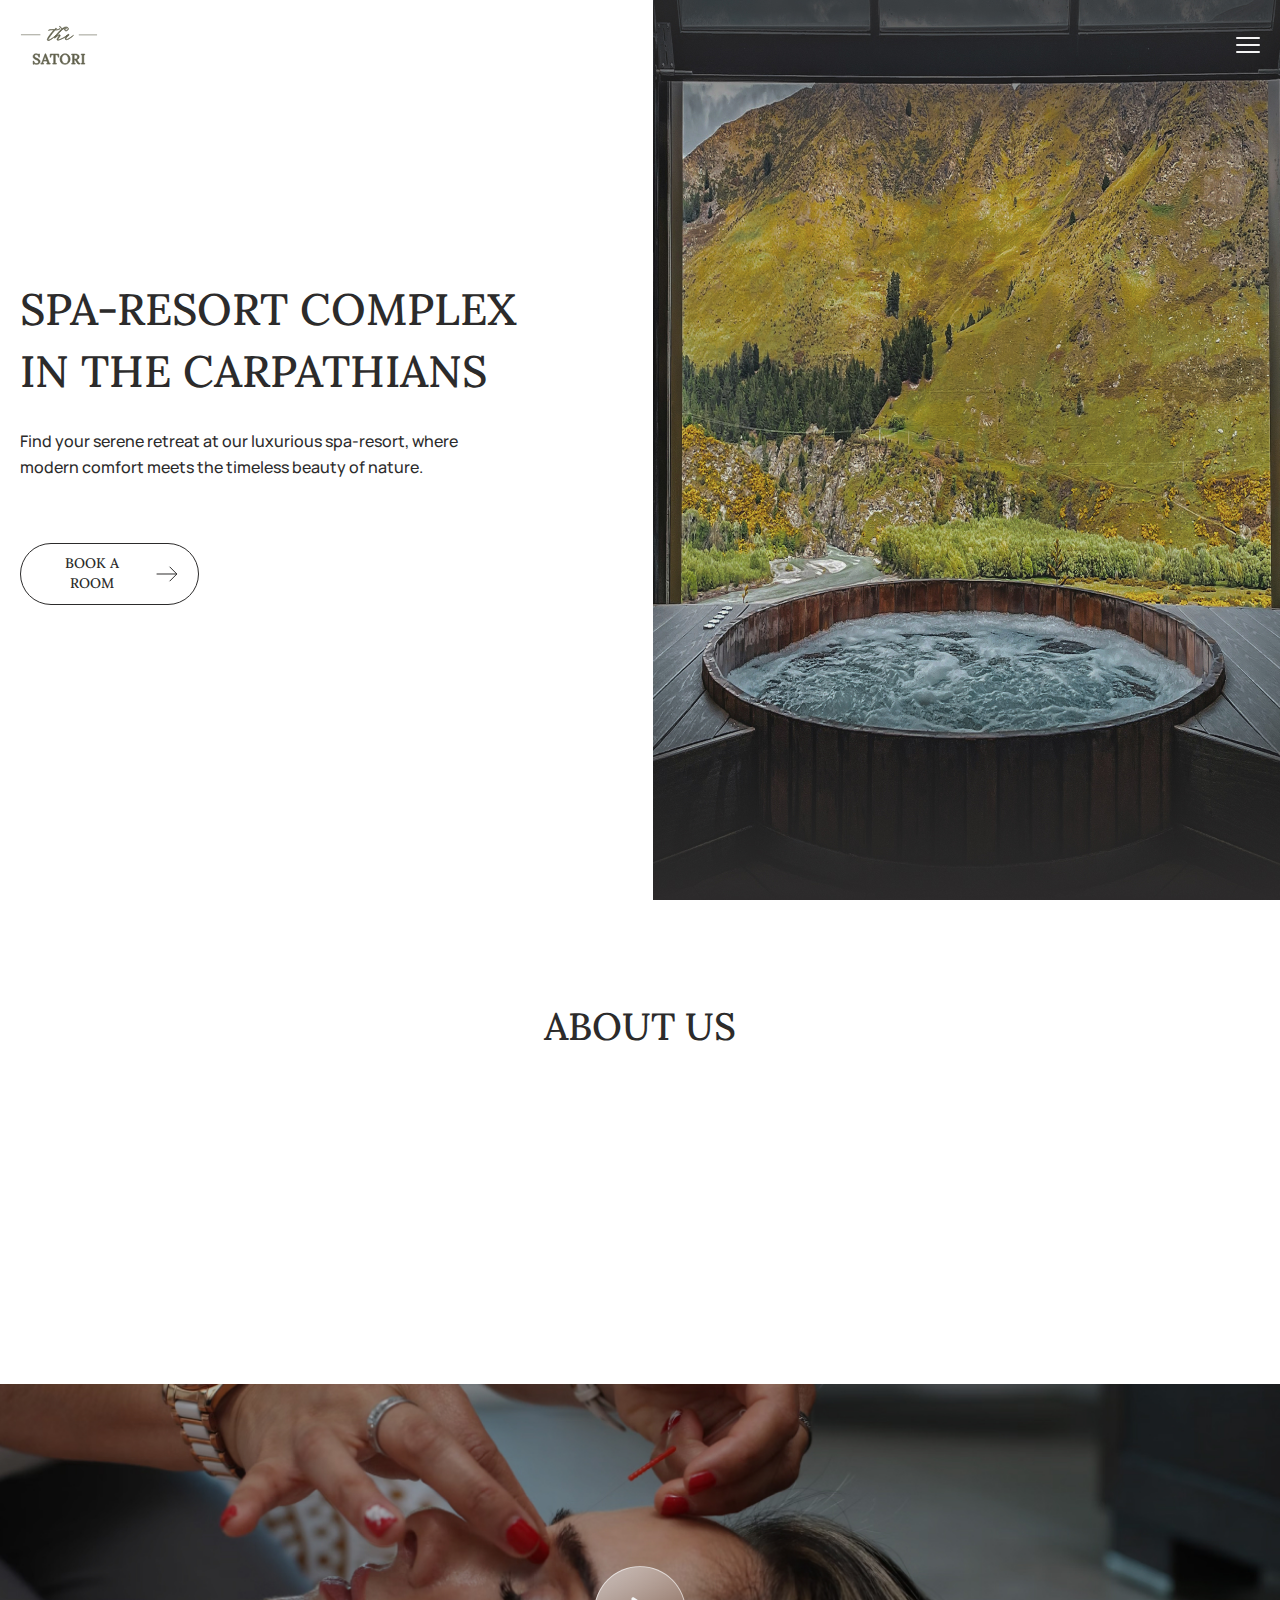
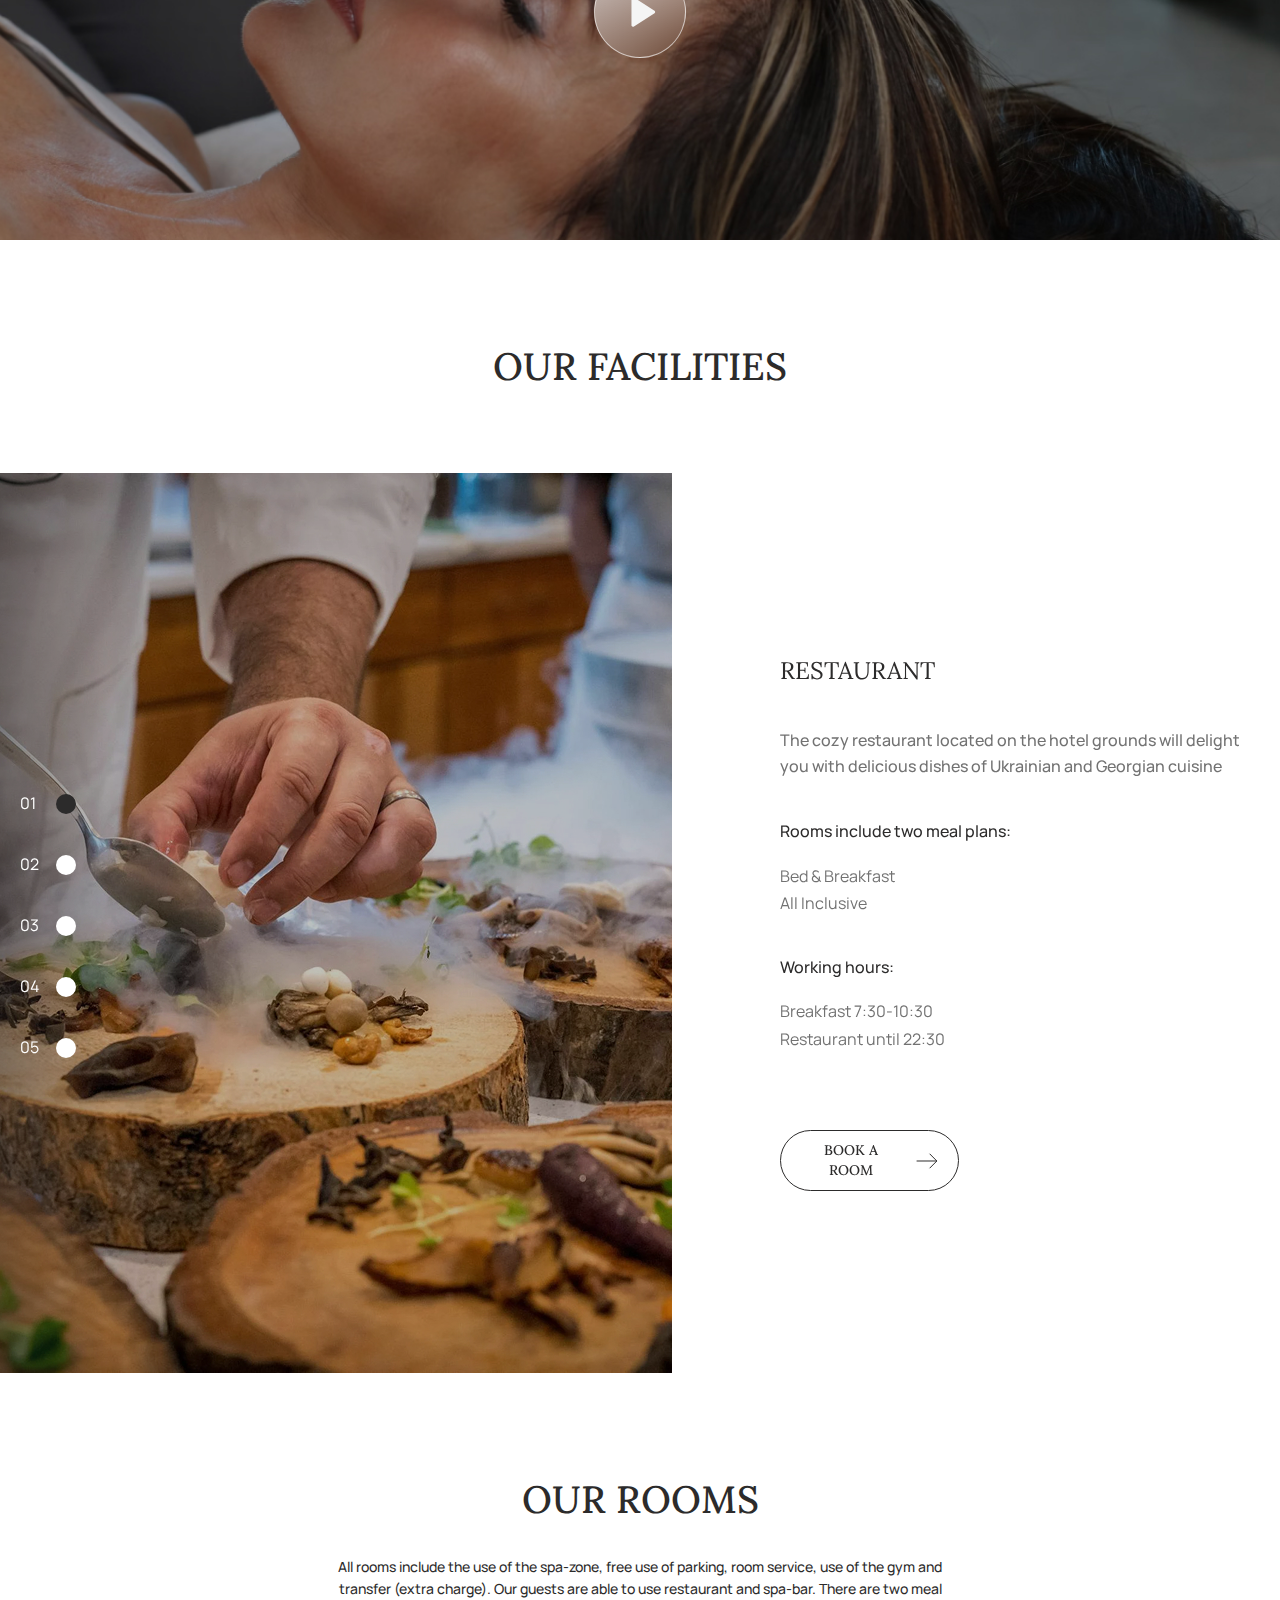
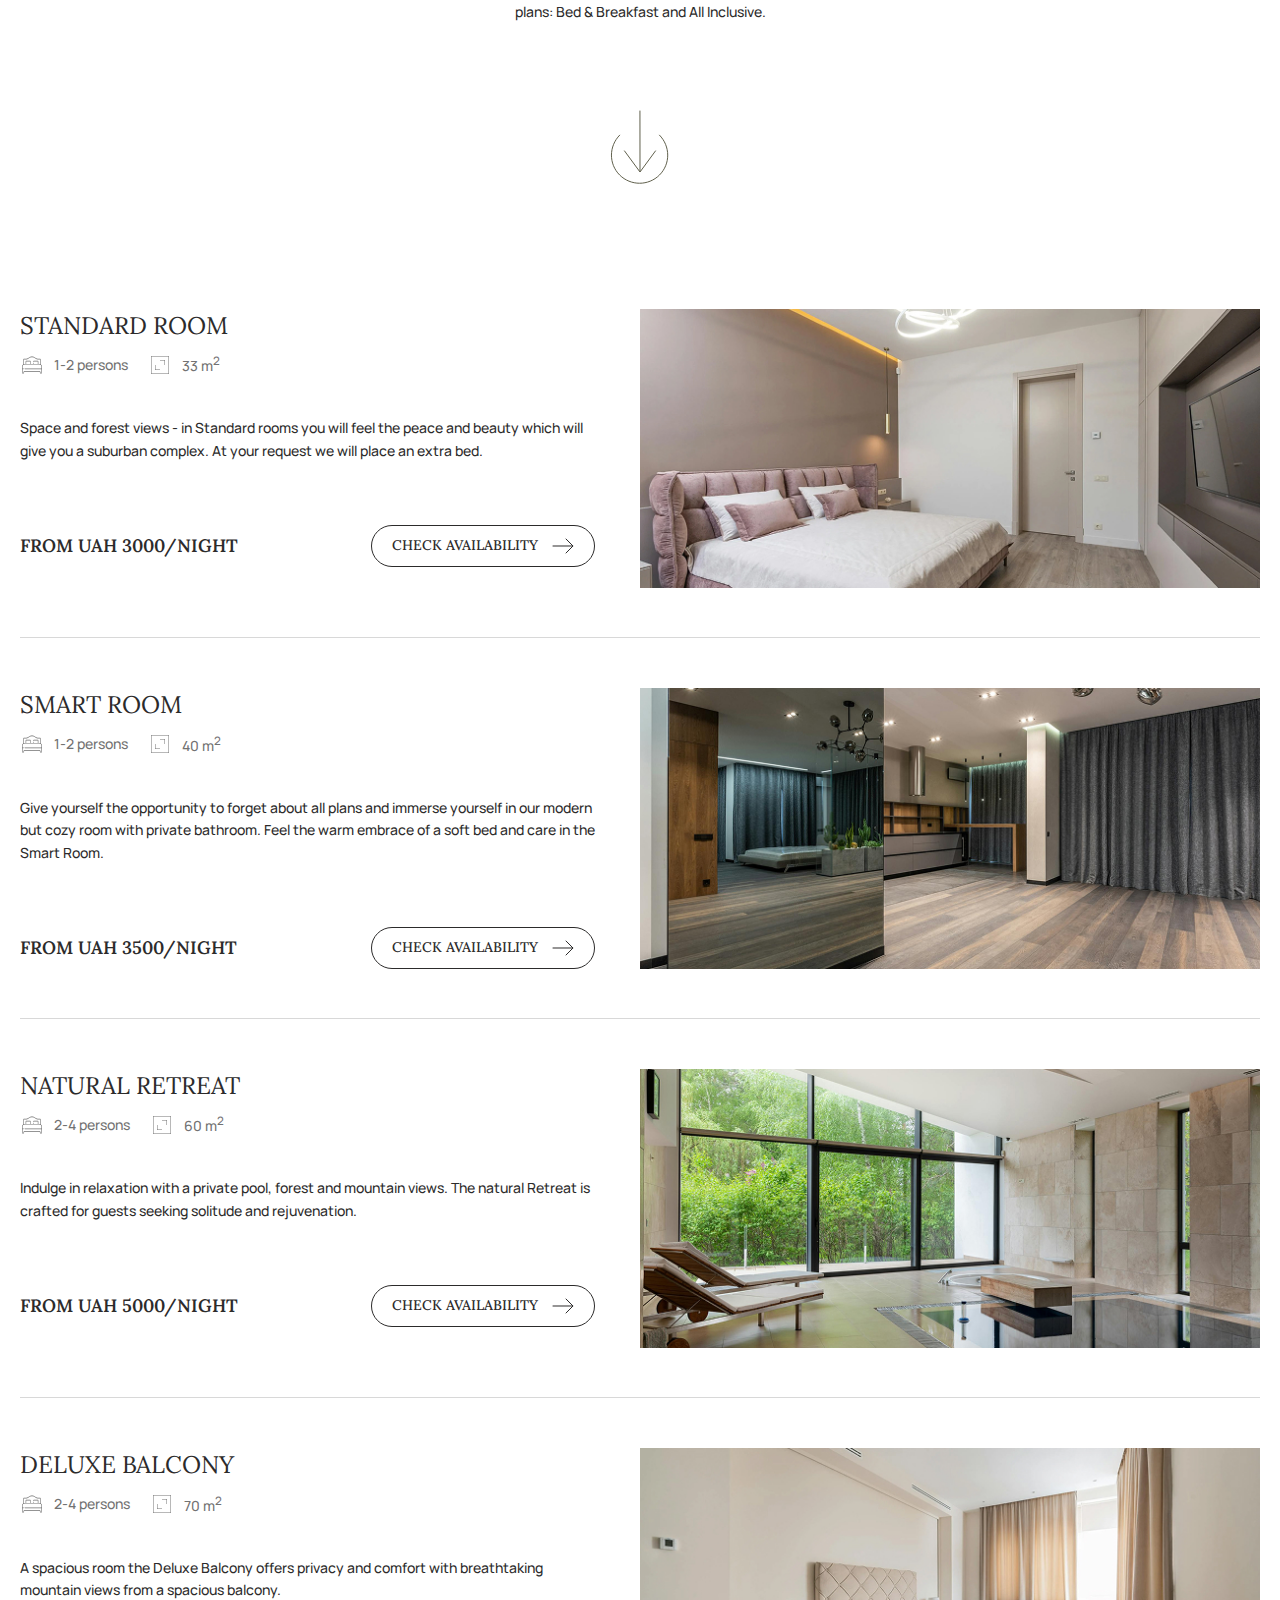
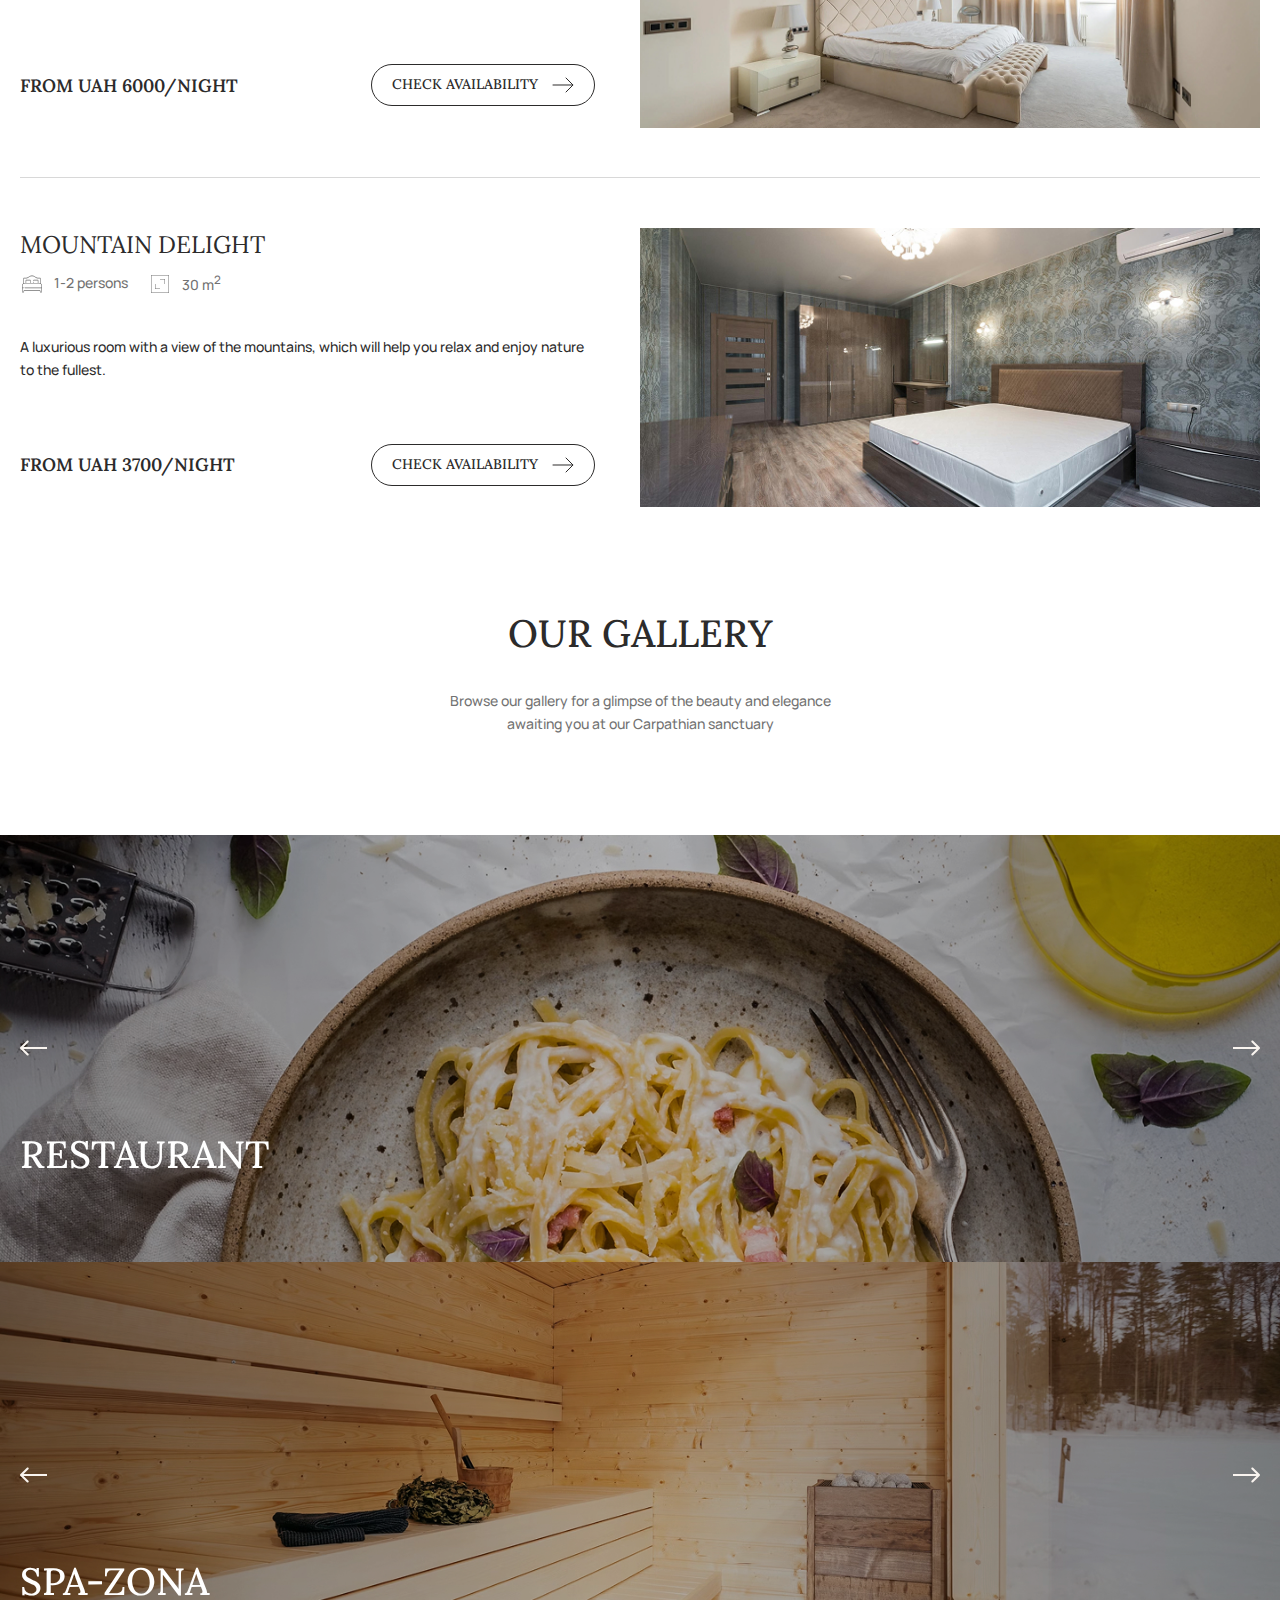
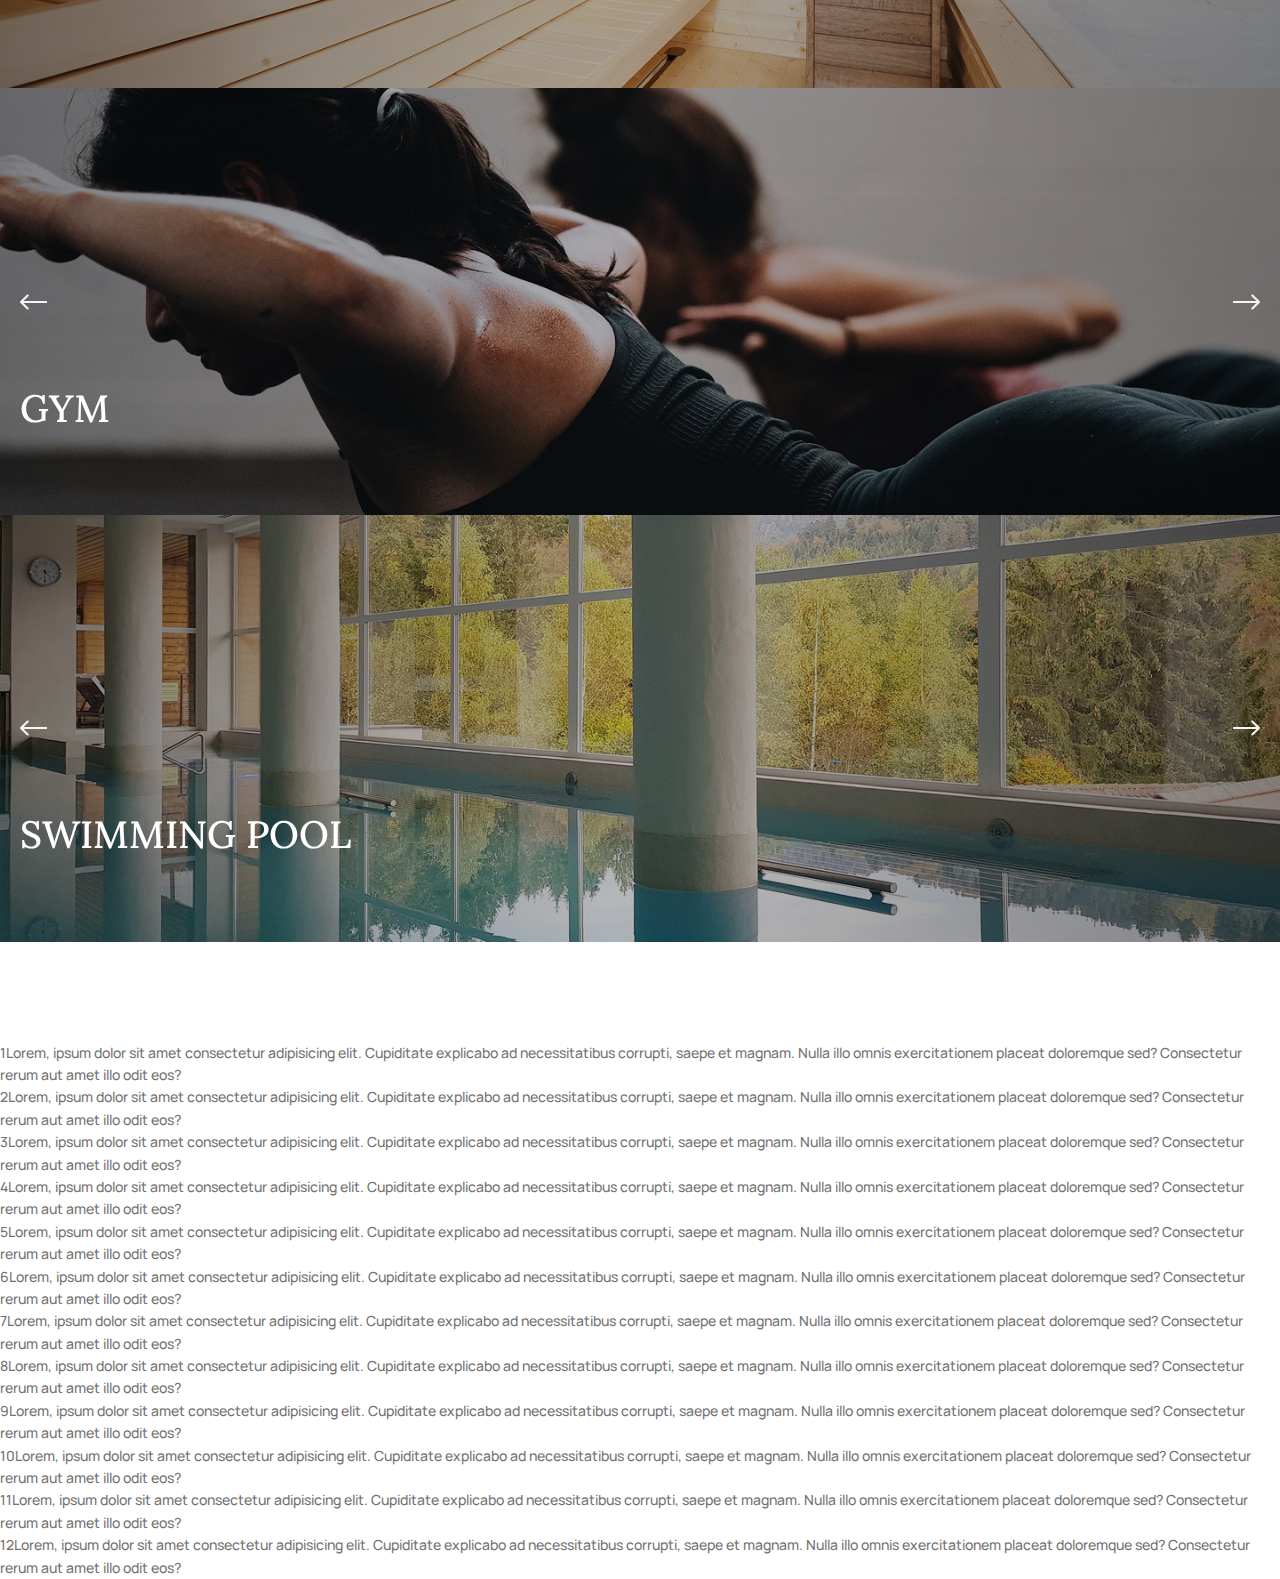
==== commit 594b5de0: "Сделал блок "Gallery"" ====
--- a/index.html
+++ b/index.html
@@ -337,7 +337,7 @@
 		</section>
 		<section class="room main-section">
 			<div class="container">
-				<header class="room__header">
+				<header class="room__header main-section__header">
 					<h2 class="room__title title-h2">Our rooms</h2>
 					<p class="room__text body-text">All rooms include the use of the spa-zone, free use of parking, room
 						service, use
@@ -528,6 +528,147 @@
 				</ul>
 			</div>
 		</section>
+		<section class="gallery main-section">
+			<header class="gallery__header main-section__header">
+				<h2 class="gallery__title title-h2">Our Gallery</h2>
+				<p class="gallery__text body-text">Browse our gallery for a glimpse of the beauty and elegance awaiting you
+					at our Carpathian sanctuary</p>
+			</header>
+			<div class="gallery__swipers">
+				<div class="swiper swiper-gallery-1">
+					<h2 class="swiper-gallery__title">restaurant</h2>
+					<div class="swiper-wrapper swiper-wrapper__gallery">
+						<div class="swiper-slide gallery-slide">
+							<img class="gallery-slide__img" src="./img/gallery/restaurant/restaurant-1.jpg"
+								alt="restaurant slide 1">
+						</div>
+						<div class="swiper-slide swiper-slide__gallery">
+							<img class="gallery-slide__img" src="./img/gallery/restaurant/restaurant-2.jpg"
+								alt="restaurant slide 2">
+						</div>
+						<div class="swiper-slide swiper-slide__gallery">
+							<img class="gallery-slide__img" src="./img/gallery/restaurant/restaurant-3.jpg"
+								alt="restaurant slide 3">
+						</div>
+						<div class="swiper-slide swiper-slide__gallery">
+							<img class="gallery-slide__img" src="./img/gallery/restaurant/restaurant-4.jpg"
+								alt="restaurant slide 4">
+						</div>
+					</div>
+					<div class="swiper-button-prev gallery-button-prew"><svg width="40" height="22" viewBox="0 0 40 22"
+							fill="none" xmlns="http://www.w3.org/2000/svg">
+							<path fill-rule="evenodd" clip-rule="evenodd"
+								d="M29.7587 0.437513L39.5494 9.94375C40.1502 10.5271 40.1502 11.4729 39.5494 12.0562L29.7587 21.5625C29.1579 22.1458 28.1838 22.1458 27.583 21.5625C26.9822 20.9791 26.9822 20.0333 27.583 19.45L34.7474 12.4938H0V9.50624H34.7474L27.583 2.55001C26.9822 1.96666 26.9822 1.02086 27.583 0.437513C28.1838 -0.145838 29.1579 -0.145838 29.7587 0.437513Z"
+								fill="#F9F4EF" />
+						</svg>
+					</div>
+					<div class="swiper-button-next gallery-button-next"><svg width="40" height="22" viewBox="0 0 40 22"
+							fill="none" xmlns="http://www.w3.org/2000/svg">
+							<path fill-rule="evenodd" clip-rule="evenodd"
+								d="M29.7587 0.437513L39.5494 9.94375C40.1502 10.5271 40.1502 11.4729 39.5494 12.0562L29.7587 21.5625C29.1579 22.1458 28.1838 22.1458 27.583 21.5625C26.9822 20.9791 26.9822 20.0333 27.583 19.45L34.7474 12.4938H0V9.50624H34.7474L27.583 2.55001C26.9822 1.96666 26.9822 1.02086 27.583 0.437513C28.1838 -0.145838 29.1579 -0.145838 29.7587 0.437513Z"
+								fill="#F9F4EF" />
+						</svg>
+					</div>
+				</div>
+				<div class="swiper swiper-gallery-2">
+					<h2 class="swiper-gallery__title">Spa-zona</h2>
+					<div class="swiper-wrapper swiper-wrapper__gallery">
+						<div class="swiper-slide gallery-slide">
+							<img class="gallery-slide__img" src="./img/gallery/spa-zone/spa-zone-1.jpg" alt="spa-zone slide 1">
+						</div>
+						<div class="swiper-slide swiper-slide__gallery">
+							<img class="gallery-slide__img" src="./img/gallery/spa-zone/spa-zone-2.jpg" alt="spa-zone slide 2">
+						</div>
+						<div class="swiper-slide swiper-slide__gallery">
+							<img class="gallery-slide__img" src="./img/gallery/spa-zone/spa-zone-3.jpg" alt="spa-zone slide 3">
+						</div>
+						<div class="swiper-slide swiper-slide__gallery">
+							<img class="gallery-slide__img" src="./img/gallery/spa-zone/spa-zone-4.jpg" alt="spa-zone slide 4">
+						</div>
+					</div>
+					<div class="swiper-button-prev gallery-button-prew"><svg width="40" height="22" viewBox="0 0 40 22"
+							fill="none" xmlns="http://www.w3.org/2000/svg">
+							<path fill-rule="evenodd" clip-rule="evenodd"
+								d="M29.7587 0.437513L39.5494 9.94375C40.1502 10.5271 40.1502 11.4729 39.5494 12.0562L29.7587 21.5625C29.1579 22.1458 28.1838 22.1458 27.583 21.5625C26.9822 20.9791 26.9822 20.0333 27.583 19.45L34.7474 12.4938H0V9.50624H34.7474L27.583 2.55001C26.9822 1.96666 26.9822 1.02086 27.583 0.437513C28.1838 -0.145838 29.1579 -0.145838 29.7587 0.437513Z"
+								fill="#F9F4EF" />
+						</svg>
+					</div>
+					<div class="swiper-button-next gallery-button-next"><svg width="40" height="22" viewBox="0 0 40 22"
+							fill="none" xmlns="http://www.w3.org/2000/svg">
+							<path fill-rule="evenodd" clip-rule="evenodd"
+								d="M29.7587 0.437513L39.5494 9.94375C40.1502 10.5271 40.1502 11.4729 39.5494 12.0562L29.7587 21.5625C29.1579 22.1458 28.1838 22.1458 27.583 21.5625C26.9822 20.9791 26.9822 20.0333 27.583 19.45L34.7474 12.4938H0V9.50624H34.7474L27.583 2.55001C26.9822 1.96666 26.9822 1.02086 27.583 0.437513C28.1838 -0.145838 29.1579 -0.145838 29.7587 0.437513Z"
+								fill="#F9F4EF" />
+						</svg>
+					</div>
+				</div>
+				<div class="swiper swiper-gallery-3">
+					<h2 class="swiper-gallery__title">gym</h2>
+					<div class="swiper-wrapper swiper-wrapper__gallery">
+						<div class="swiper-slide gallery-slide">
+							<img class="gallery-slide__img" src="./img/gallery/gym/gym-1.jpg" alt="gym slide 1">
+						</div>
+						<div class="swiper-slide swiper-slide__gallery">
+							<img class="gallery-slide__img" src="./img/gallery/gym/gym-2.jpg" alt="gym slide 2">
+						</div>
+						<div class="swiper-slide swiper-slide__gallery">
+							<img class="gallery-slide__img" src="./img/gallery/gym/gym-3.jpg" alt="gym slide 3">
+						</div>
+						<div class="swiper-slide swiper-slide__gallery">
+							<img class="gallery-slide__img" src="./img/gallery/gym/gym-4.jpg" alt="gym slide 4">
+						</div>
+					</div>
+					<div class="swiper-button-prev gallery-button-prew"><svg width="40" height="22" viewBox="0 0 40 22"
+							fill="none" xmlns="http://www.w3.org/2000/svg">
+							<path fill-rule="evenodd" clip-rule="evenodd"
+								d="M29.7587 0.437513L39.5494 9.94375C40.1502 10.5271 40.1502 11.4729 39.5494 12.0562L29.7587 21.5625C29.1579 22.1458 28.1838 22.1458 27.583 21.5625C26.9822 20.9791 26.9822 20.0333 27.583 19.45L34.7474 12.4938H0V9.50624H34.7474L27.583 2.55001C26.9822 1.96666 26.9822 1.02086 27.583 0.437513C28.1838 -0.145838 29.1579 -0.145838 29.7587 0.437513Z"
+								fill="#F9F4EF" />
+						</svg>
+					</div>
+					<div class="swiper-button-next gallery-button-next"><svg width="40" height="22" viewBox="0 0 40 22"
+							fill="none" xmlns="http://www.w3.org/2000/svg">
+							<path fill-rule="evenodd" clip-rule="evenodd"
+								d="M29.7587 0.437513L39.5494 9.94375C40.1502 10.5271 40.1502 11.4729 39.5494 12.0562L29.7587 21.5625C29.1579 22.1458 28.1838 22.1458 27.583 21.5625C26.9822 20.9791 26.9822 20.0333 27.583 19.45L34.7474 12.4938H0V9.50624H34.7474L27.583 2.55001C26.9822 1.96666 26.9822 1.02086 27.583 0.437513C28.1838 -0.145838 29.1579 -0.145838 29.7587 0.437513Z"
+								fill="#F9F4EF" />
+						</svg>
+					</div>
+				</div>
+				<div class="swiper swiper-gallery-4">
+					<h2 class="swiper-gallery__title">swimming pool</h2>
+					<div class="swiper-wrapper swiper-wrapper__gallery">
+						<div class="swiper-slide gallery-slide">
+							<img class="gallery-slide__img" src="./img/gallery/swimming-pool/swimming-pool-1.jpg"
+								alt="swimming-pool slide 1">
+						</div>
+						<div class="swiper-slide swiper-slide__gallery">
+							<img class="gallery-slide__img" src="./img/gallery//swimming-pool/swimming-pool-2.jpg"
+								alt="swimming-pool slide 2">
+						</div>
+						<div class="swiper-slide swiper-slide__gallery">
+							<img class="gallery-slide__img" src="./img/gallery/swimming-pool/swimming-pool-3.jpg"
+								alt="swimming-pool slide 3">
+						</div>
+						<div class="swiper-slide swiper-slide__gallery">
+							<img class="gallery-slide__img" src="./img/gallery/swimming-pool/swimming-pool-4.jpg"
+								alt="swimming-pool slide 4">
+						</div>
+					</div>
+					<div class="swiper-button-prev gallery-button-prew"><svg width="40" height="22" viewBox="0 0 40 22"
+							fill="none" xmlns="http://www.w3.org/2000/svg">
+							<path fill-rule="evenodd" clip-rule="evenodd"
+								d="M29.7587 0.437513L39.5494 9.94375C40.1502 10.5271 40.1502 11.4729 39.5494 12.0562L29.7587 21.5625C29.1579 22.1458 28.1838 22.1458 27.583 21.5625C26.9822 20.9791 26.9822 20.0333 27.583 19.45L34.7474 12.4938H0V9.50624H34.7474L27.583 2.55001C26.9822 1.96666 26.9822 1.02086 27.583 0.437513C28.1838 -0.145838 29.1579 -0.145838 29.7587 0.437513Z"
+								fill="#F9F4EF" />
+						</svg>
+					</div>
+					<div class="swiper-button-next gallery-button-next"><svg width="40" height="22" viewBox="0 0 40 22"
+							fill="none" xmlns="http://www.w3.org/2000/svg">
+							<path fill-rule="evenodd" clip-rule="evenodd"
+								d="M29.7587 0.437513L39.5494 9.94375C40.1502 10.5271 40.1502 11.4729 39.5494 12.0562L29.7587 21.5625C29.1579 22.1458 28.1838 22.1458 27.583 21.5625C26.9822 20.9791 26.9822 20.0333 27.583 19.45L34.7474 12.4938H0V9.50624H34.7474L27.583 2.55001C26.9822 1.96666 26.9822 1.02086 27.583 0.437513C28.1838 -0.145838 29.1579 -0.145838 29.7587 0.437513Z"
+								fill="#F9F4EF" />
+						</svg>
+					</div>
+				</div>
+			</div>
+		</section>
 		<div class="section">
 			<p>1Lorem, ipsum dolor sit amet consectetur adipisicing elit. Cupiditate explicabo ad necessitatibus
 				corrupti,
--- a/css/utilities.css
+++ b/css/utilities.css
@@ -5,6 +5,16 @@
 }
 .main-section {
 	margin-bottom: 100px;
+}
+.main-section__header {
+	display: flex;
+	flex-direction: column;
+	align-items: center;
+	text-align: center;
+	margin-bottom: 100px;
+}
+.title-h2 {
+	margin-bottom: 30px;
 }
 h1 {
 	font-family: var(--font-family-heading);
--- a/css/style.css
+++ b/css/style.css
@@ -319,14 +319,7 @@
 }
 /* ROOM */
 .room__header {
-	display: flex;
-	flex-direction: column;
-	align-items: center;
-	text-align: center;
 	margin-bottom: 100px;
-}
-.room__title {
-	margin-bottom: 30px;
 }
 .room__text {
 	max-width: 630px;
@@ -383,3 +376,57 @@
 	width: 50%;
 	object-fit: cover;
 }
+/* GALLERY */
+.gallery {
+}
+.main-section {
+}
+.gallery__header {
+	padding: 0px max(20px, calc((100% - 1280px) / 2));
+}
+.gallery__text {
+	max-width: 414px;
+}
+.gallery__swipers {
+}
+.swiper {
+}
+.swiper-gallery-1 {
+}
+.swiper-gallery__title {
+	position: absolute;
+	bottom: 80px;
+	left: max(20px, calc((100% - 1280px) / 2));
+	z-index: 2;
+	color: var(--color-white);
+}
+.swiper-wrapper {
+}
+.swiper-wrapper__gallery {
+}
+.swiper-slide {
+}
+.gallery-slide {
+}
+.gallery-slide__img {
+	width: 100vw;
+	object-fit: cover;
+	filter: brightness(75%);
+}
+.swiper-slide__gallery {
+}
+.gallery-button-prew {
+	rotate: 180deg;
+	right: auto !important;
+	left: max(20px, calc((100% - 1280px) / 2)) !important;
+}
+.gallery-button-next {
+	left: auto !important;
+	right: max(20px, calc((100% - 1280px) / 2)) !important;
+}
+.swiper-gallery-2 {
+}
+.swiper-gallery-3 {
+}
+.swiper-gallery-4 {
+}
--- a/css/media.css
+++ b/css/media.css
@@ -218,7 +218,10 @@
 		margin-top: -30px;
 		margin-left: -7px;
 	}
-	/* ROOM */
+	/* GALLERY */
+	.swiper-gallery__title {
+		bottom: 40px;
+	}
 }
 @media (max-width: 768px) {
 	/* ABOUT */
@@ -290,6 +293,13 @@
 	.facilities__swiper-img {
 		max-height: 390px;
 	}
+	/* GALLERY */
+	.swiper-gallery__title {
+		bottom: 20px;
+	}
+	.gallery-slide__img {
+		height: 480px;
+	}
 }
 @media (max-width: 390px) {
 	/* BASE Style */
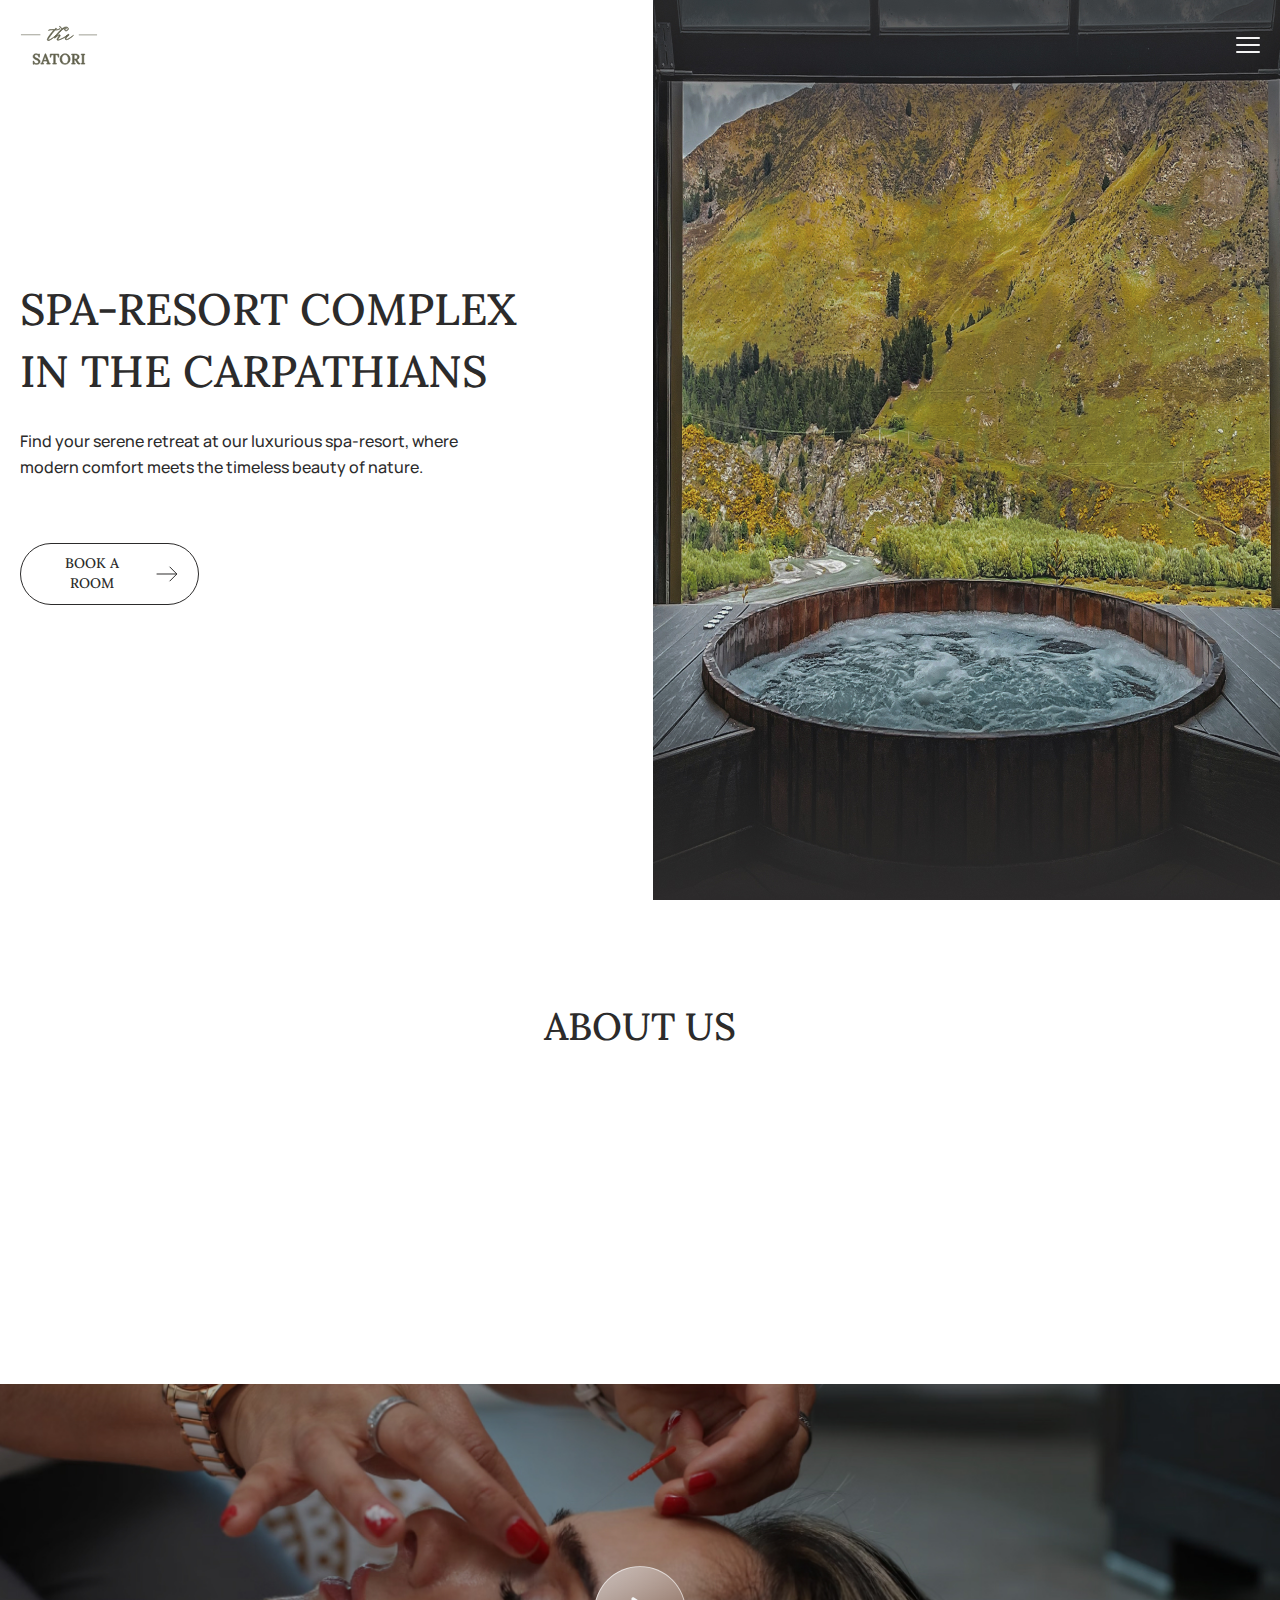
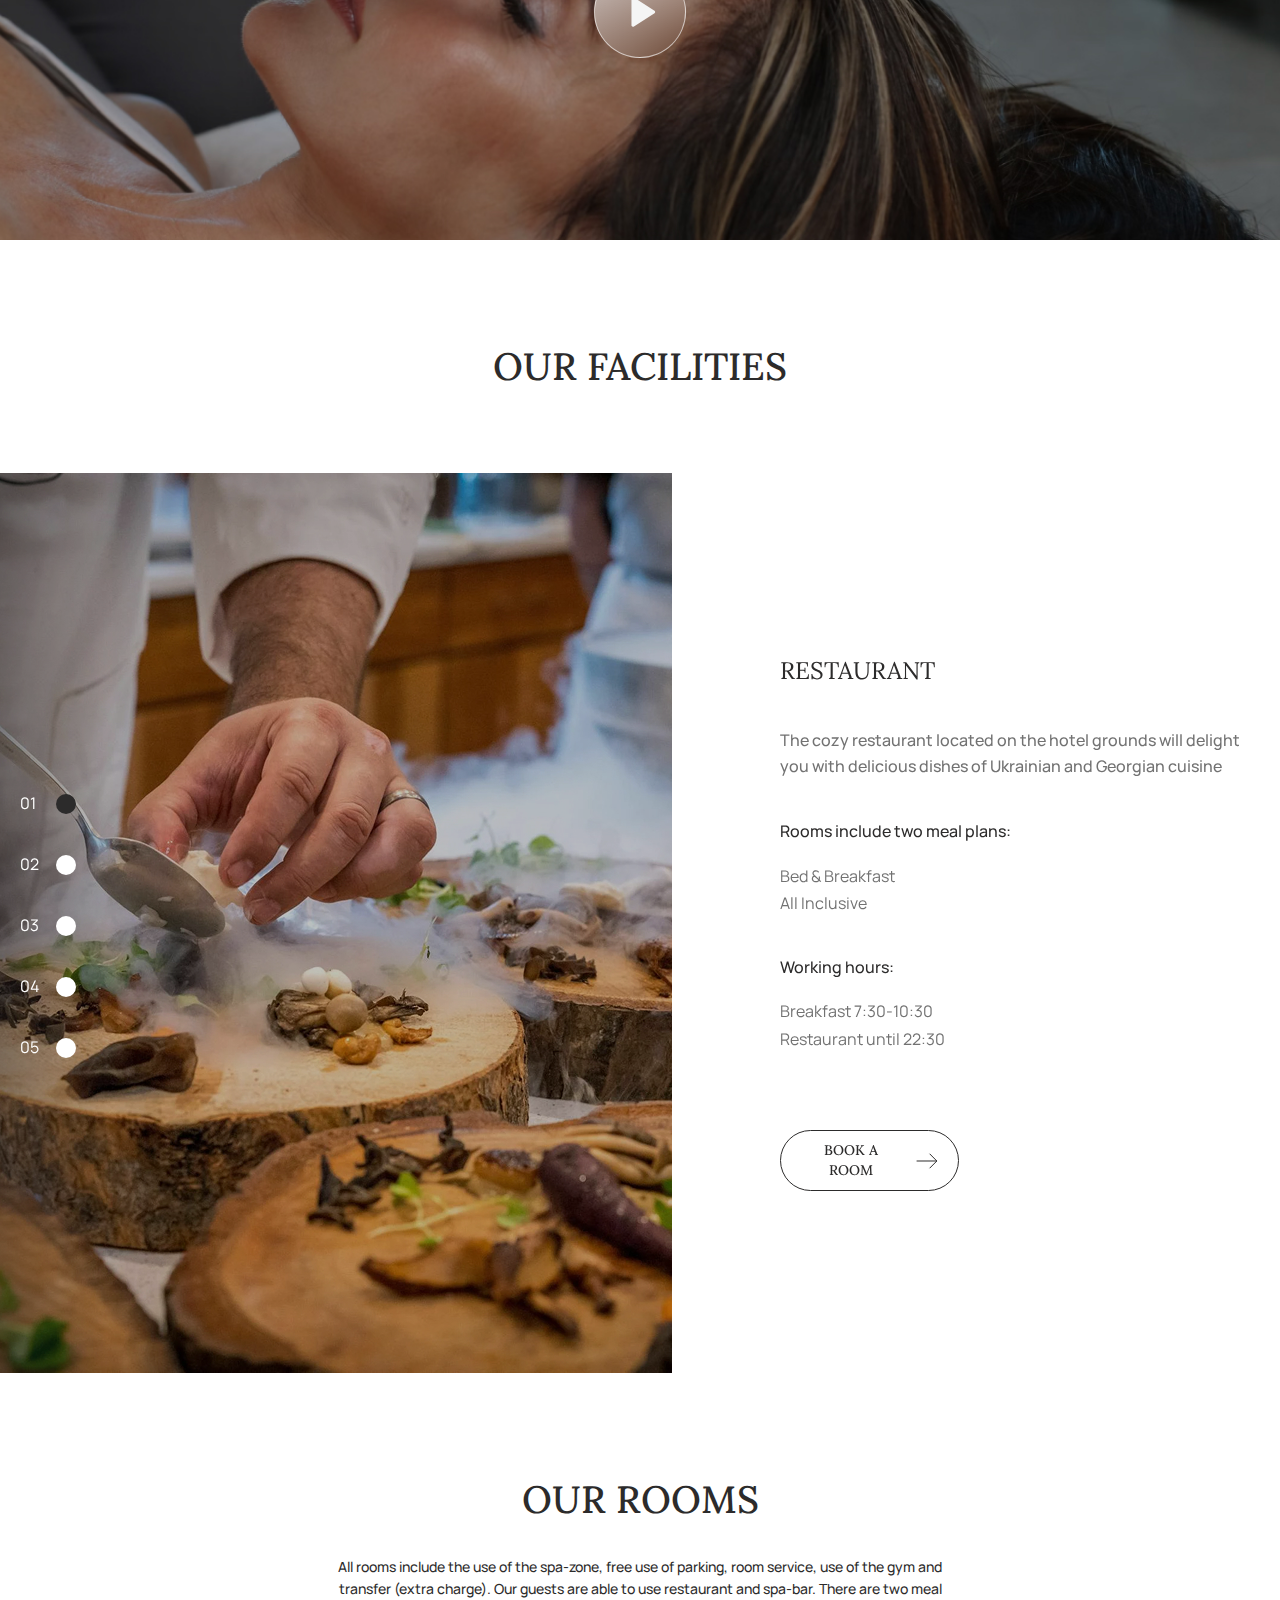
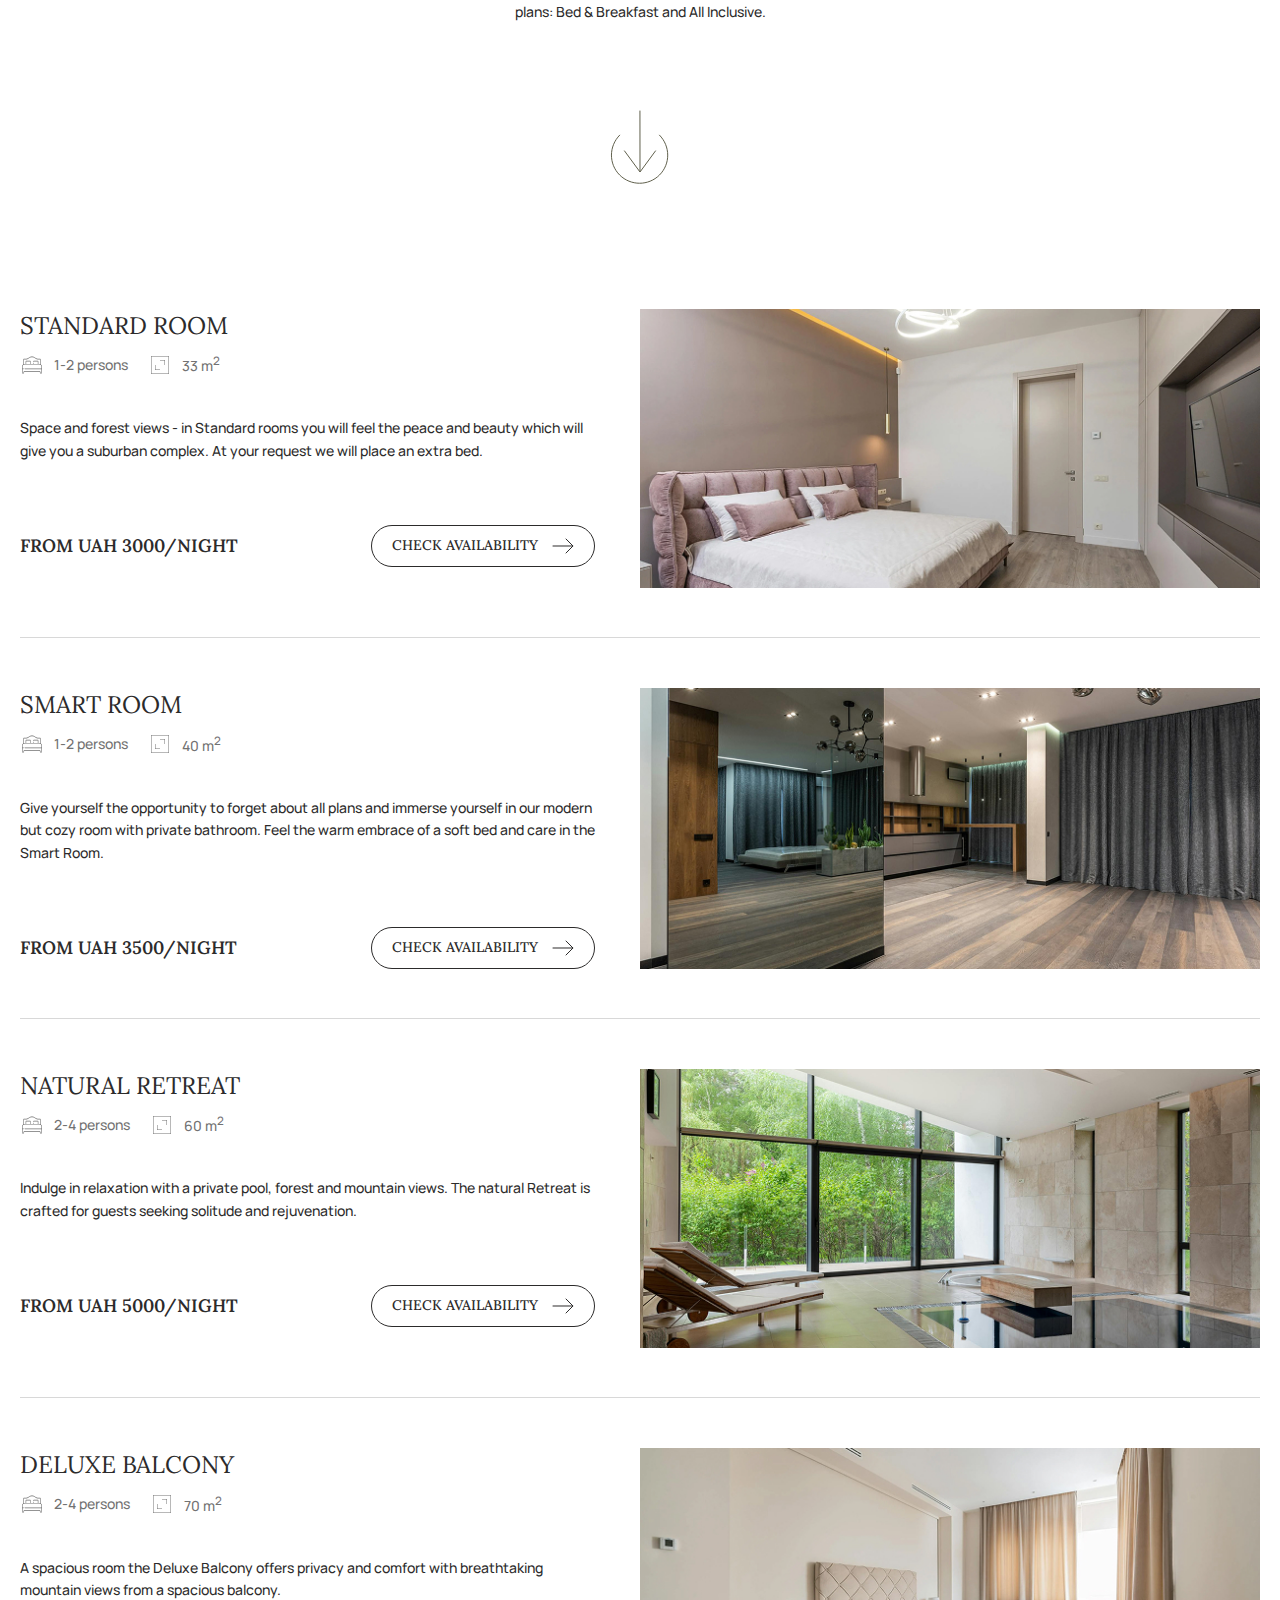
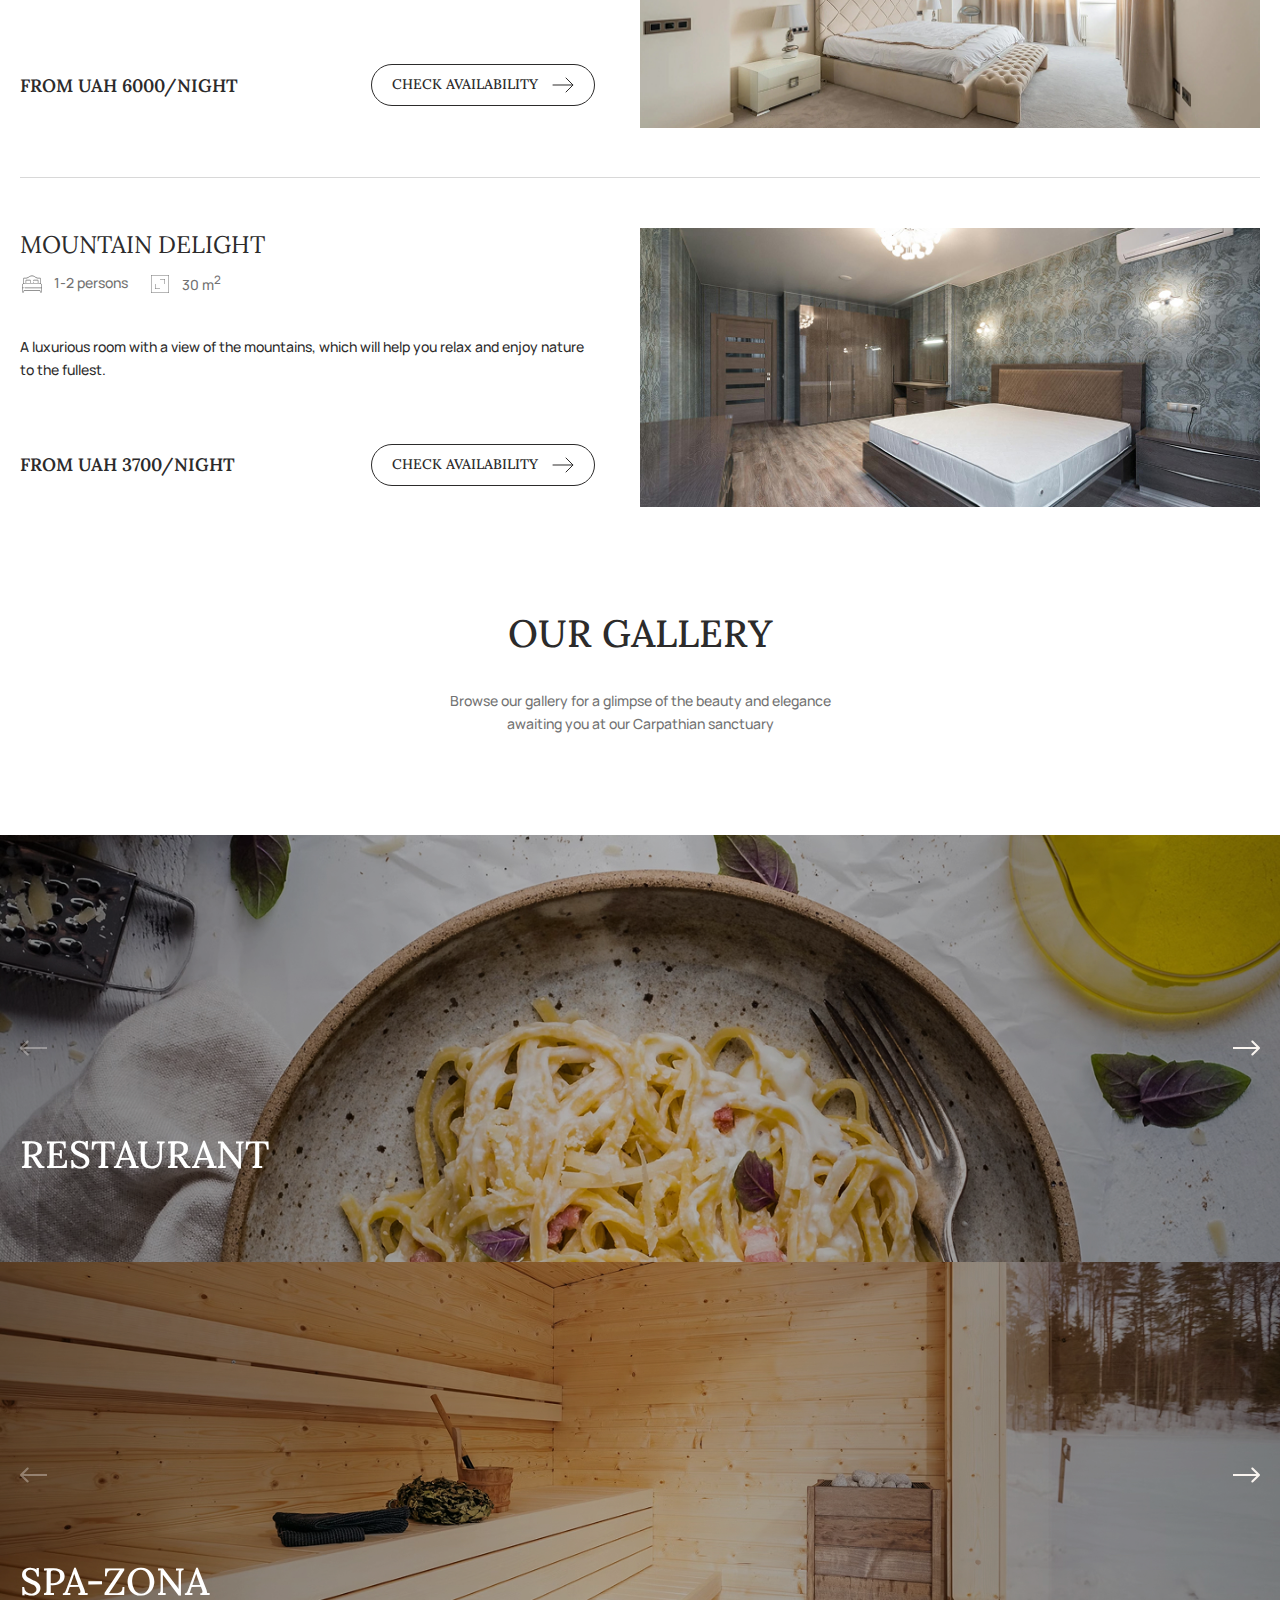
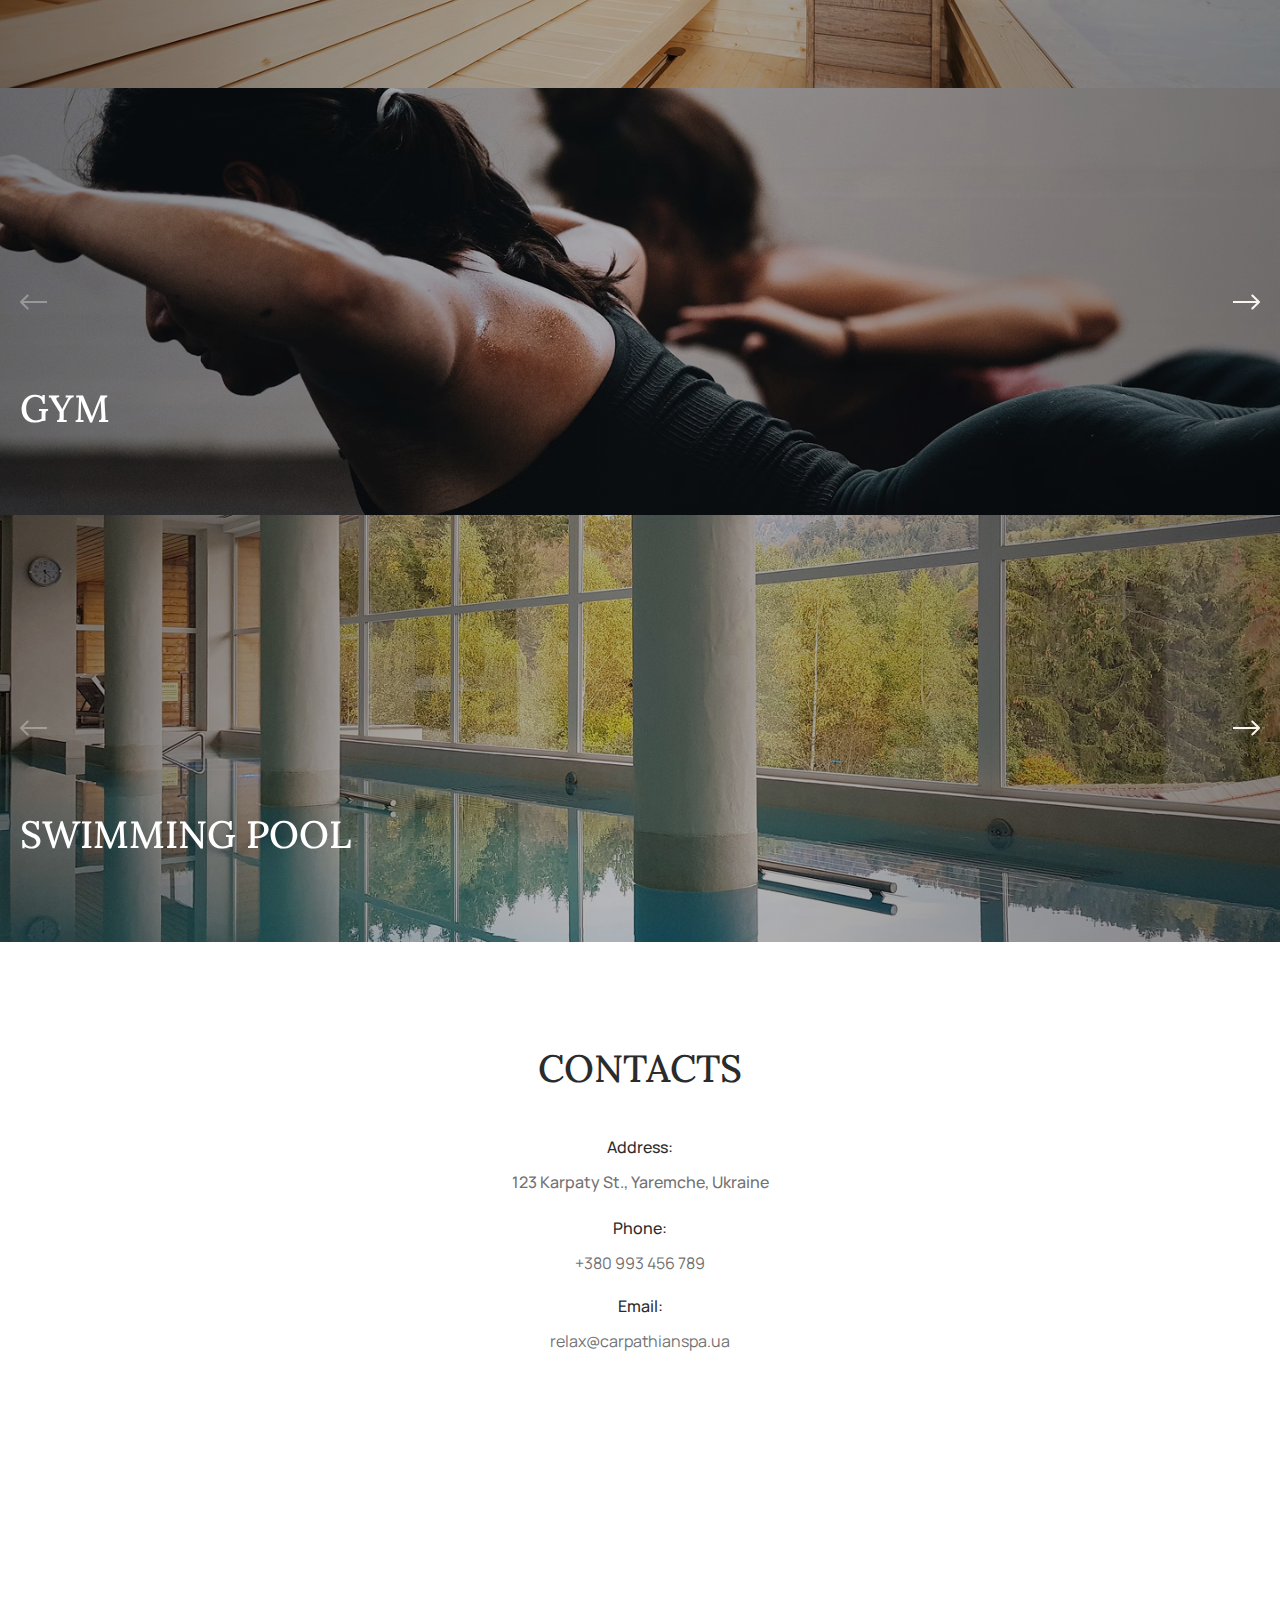
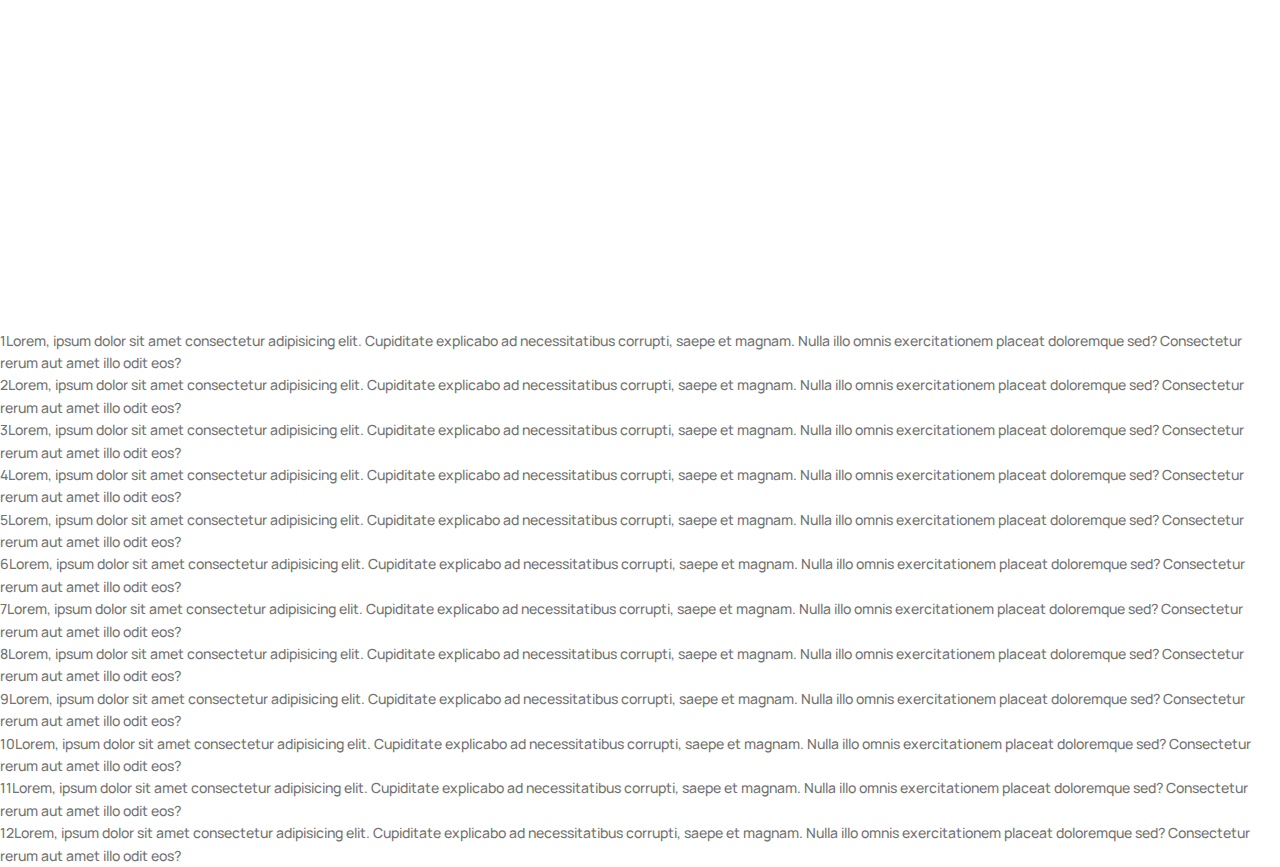
==== commit f0ebcfe7: "Сделал блок "Contacts"" ====
--- a/index.html
+++ b/index.html
@@ -669,6 +669,35 @@
 				</div>
 			</div>
 		</section>
+		<section class="contacts main-section">
+			<div class="contacts__top">
+				<div class="contacts__header">
+					<h2 class="contacts-title title-h2">Contacts </h2>
+				</div>
+				<address class="contacts__address">
+					<ul class="contacts-address__items">
+						<li class="contacts-address__item">
+							<p class="contacts-address__title subtitle">Address:</p>
+							<p class="contacts-address__link subtitle-text">123 Karpaty St., Yaremche, Ukraine</p>
+						</li>
+						<li class="contacts-address__item">
+							<p class="contacts-address__title subtitle">Phone:</p>
+							<a class="contacts-address__link subtitle-text" href="tel:380993456789">+380 993 456 789</a>
+						</li>
+						<li class="contacts-address__item">
+							<p class="contacts-address__title subtitle">Email:</p>
+							<a class="contacts-address__link subtitle-text"
+								href="mailto:relax@carpathianspa.ua">relax@carpathianspa.ua</a>
+						</li>
+					</ul>
+				</address>
+			</div>
+			<div class="contacts__bottom">
+				<iframe class="contacts__map"
+					src="https://www.google.com/maps/embed?pb=!1m18!1m12!1m3!1d393.1967116271818!2d24.58631163111808!3d48.47376395065959!2m3!1f0!2f0!3f0!3m2!1i1024!2i768!4f13.1!3m3!1m2!1s0x473725dc524aa57f%3A0xf845dc35020d9c61!2z0YPQuy4g0J_RgNC40LrQsNGA0L_QsNGC0YHQutCw0Y8sINCv0YDQtdC80YfQtSwg0JjQstCw0L3Qvi3QpNGA0LDQvdC60L7QstGB0LrQsNGPINC-0LHQu9Cw0YHRgtGM!5e0!3m2!1sru!2sua!4v1743076081133!5m2!1sru!2sua"
+					style="border:0;" allowfullscreen="" loading="lazy" referrerpolicy="no-referrer-when-downgrade"></iframe>
+			</div>
+		</section>
 		<div class="section">
 			<p>1Lorem, ipsum dolor sit amet consectetur adipisicing elit. Cupiditate explicabo ad necessitatibus
 				corrupti,
--- a/css/style.css
+++ b/css/style.css
@@ -377,21 +377,11 @@
 	object-fit: cover;
 }
 /* GALLERY */
-.gallery {
-}
-.main-section {
-}
 .gallery__header {
 	padding: 0px max(20px, calc((100% - 1280px) / 2));
 }
 .gallery__text {
 	max-width: 414px;
-}
-.gallery__swipers {
-}
-.swiper {
-}
-.swiper-gallery-1 {
 }
 .swiper-gallery__title {
 	position: absolute;
@@ -400,21 +390,11 @@
 	z-index: 2;
 	color: var(--color-white);
 }
-.swiper-wrapper {
-}
-.swiper-wrapper__gallery {
-}
-.swiper-slide {
-}
-.gallery-slide {
-}
 .gallery-slide__img {
 	width: 100vw;
 	object-fit: cover;
 	filter: brightness(75%);
 }
-.swiper-slide__gallery {
-}
 .gallery-button-prew {
 	rotate: 180deg;
 	right: auto !important;
@@ -424,9 +404,33 @@
 	left: auto !important;
 	right: max(20px, calc((100% - 1280px) / 2)) !important;
 }
-.swiper-gallery-2 {
-}
-.swiper-gallery-3 {
-}
-.swiper-gallery-4 {
-}
+/* CONTACTS */
+.contacts {
+	text-align: center;
+}
+.contacts__top {
+	padding: 0px max(20px, calc((100% - 1280px) / 2));
+}
+
+.contacts-title {
+	margin-bottom: 40px;
+}
+
+.contacts__address {
+	font-style: normal;
+	margin-bottom: 100px;
+}
+.contacts-address__items {
+	display: flex;
+	flex-direction: column;
+	gap: 20px;
+}
+.contacts-address__item {
+	display: flex;
+	flex-direction: column;
+	gap: 10px;
+}
+.contacts__map {
+	height: 373px;
+	width: 100vw;
+}
--- a/css/media.css
+++ b/css/media.css
@@ -247,6 +247,11 @@
 	.room-card__img {
 		width: 100%;
 	}
+	/* GALLERY */
+	.swiper-gallery__title {
+		bottom: 20px;
+		font-size: 30px;
+	}
 }
 @media (max-width: 480px) {
 	/* BASE Style */
@@ -294,9 +299,6 @@
 		max-height: 390px;
 	}
 	/* GALLERY */
-	.swiper-gallery__title {
-		bottom: 20px;
-	}
 	.gallery-slide__img {
 		height: 480px;
 	}
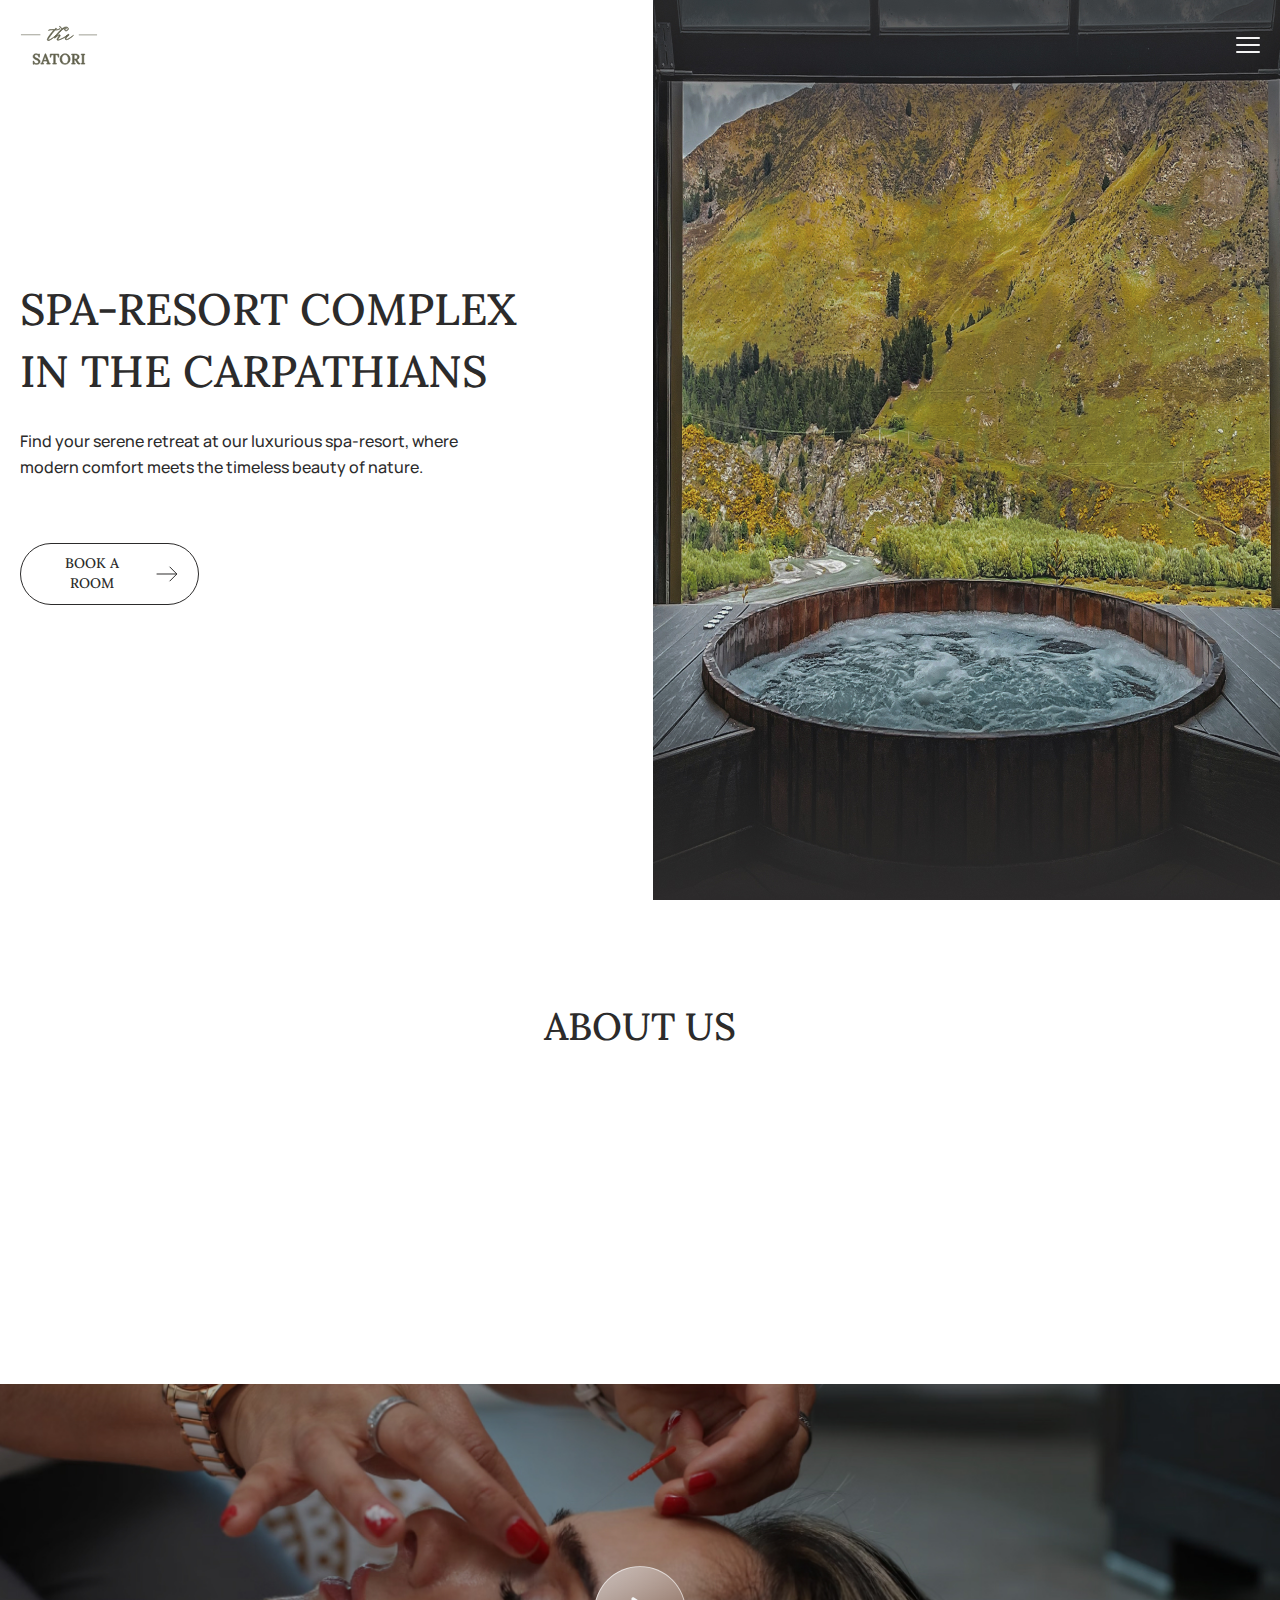
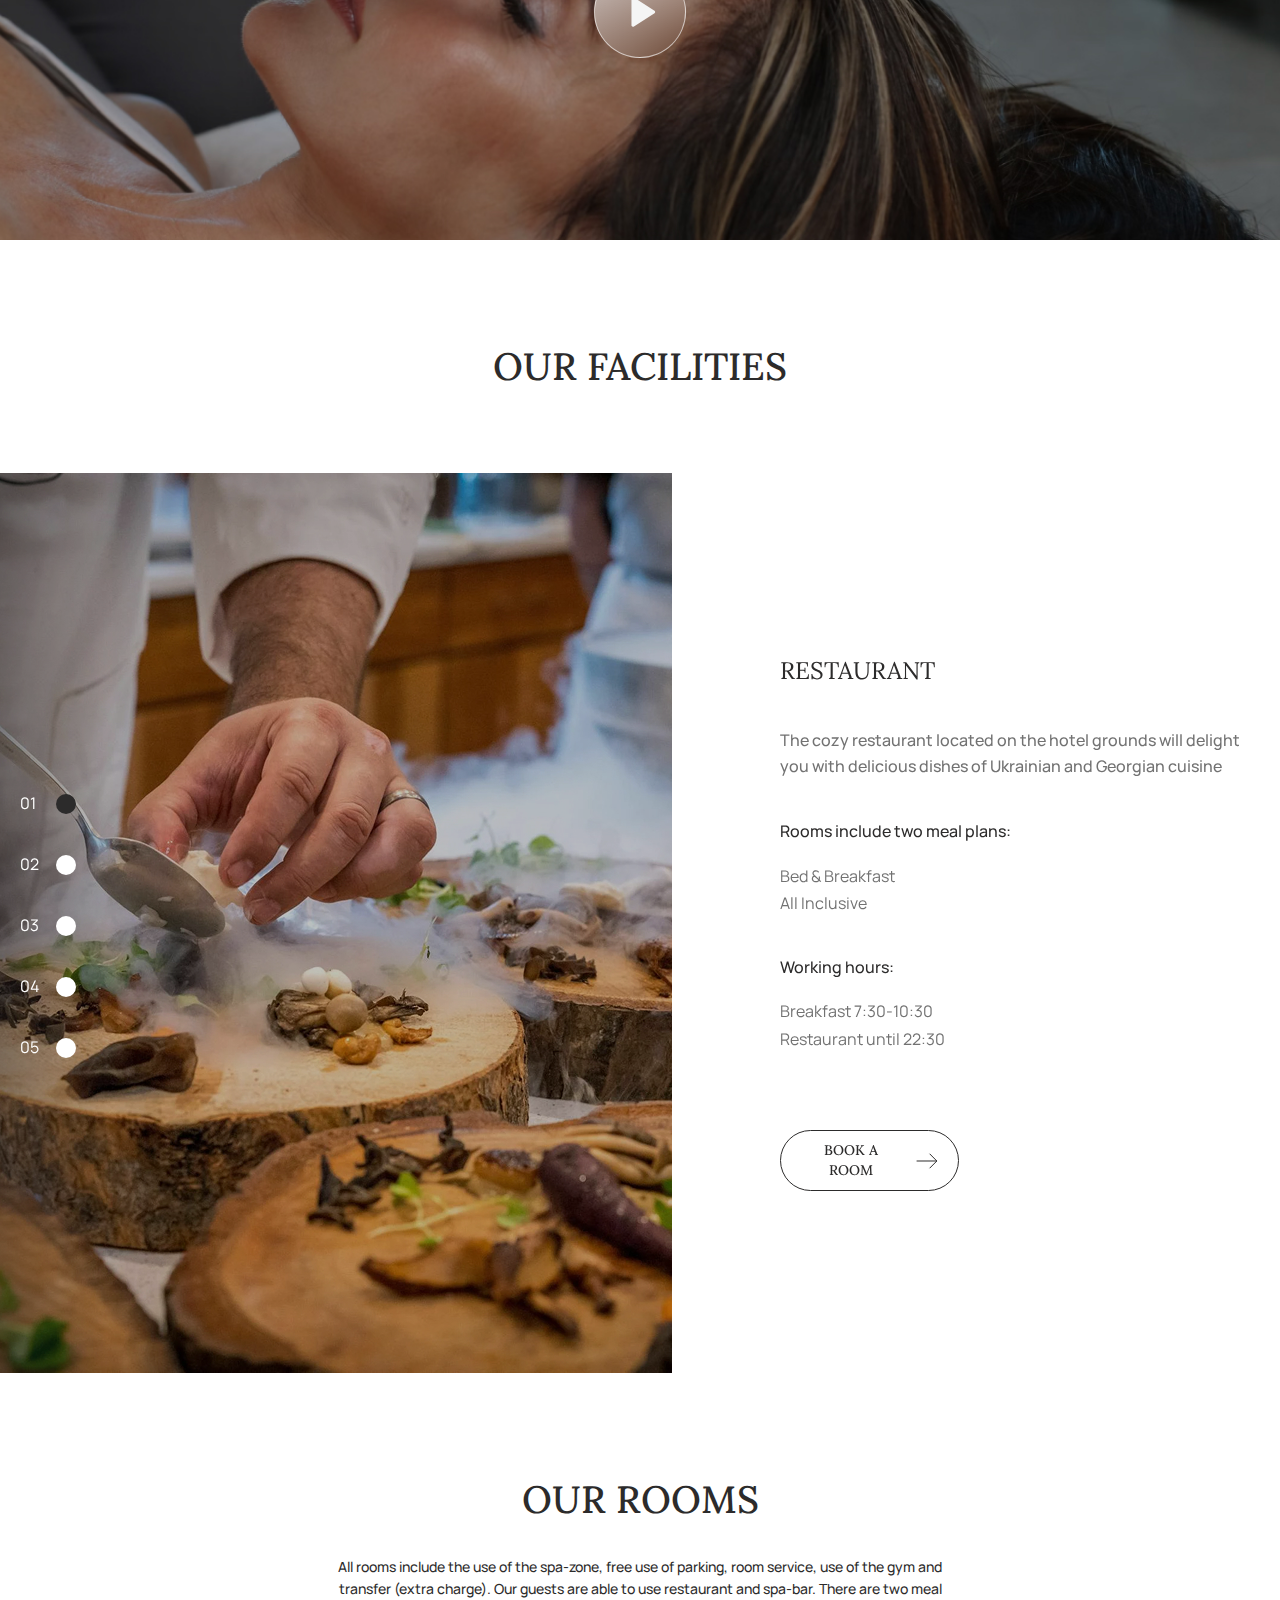
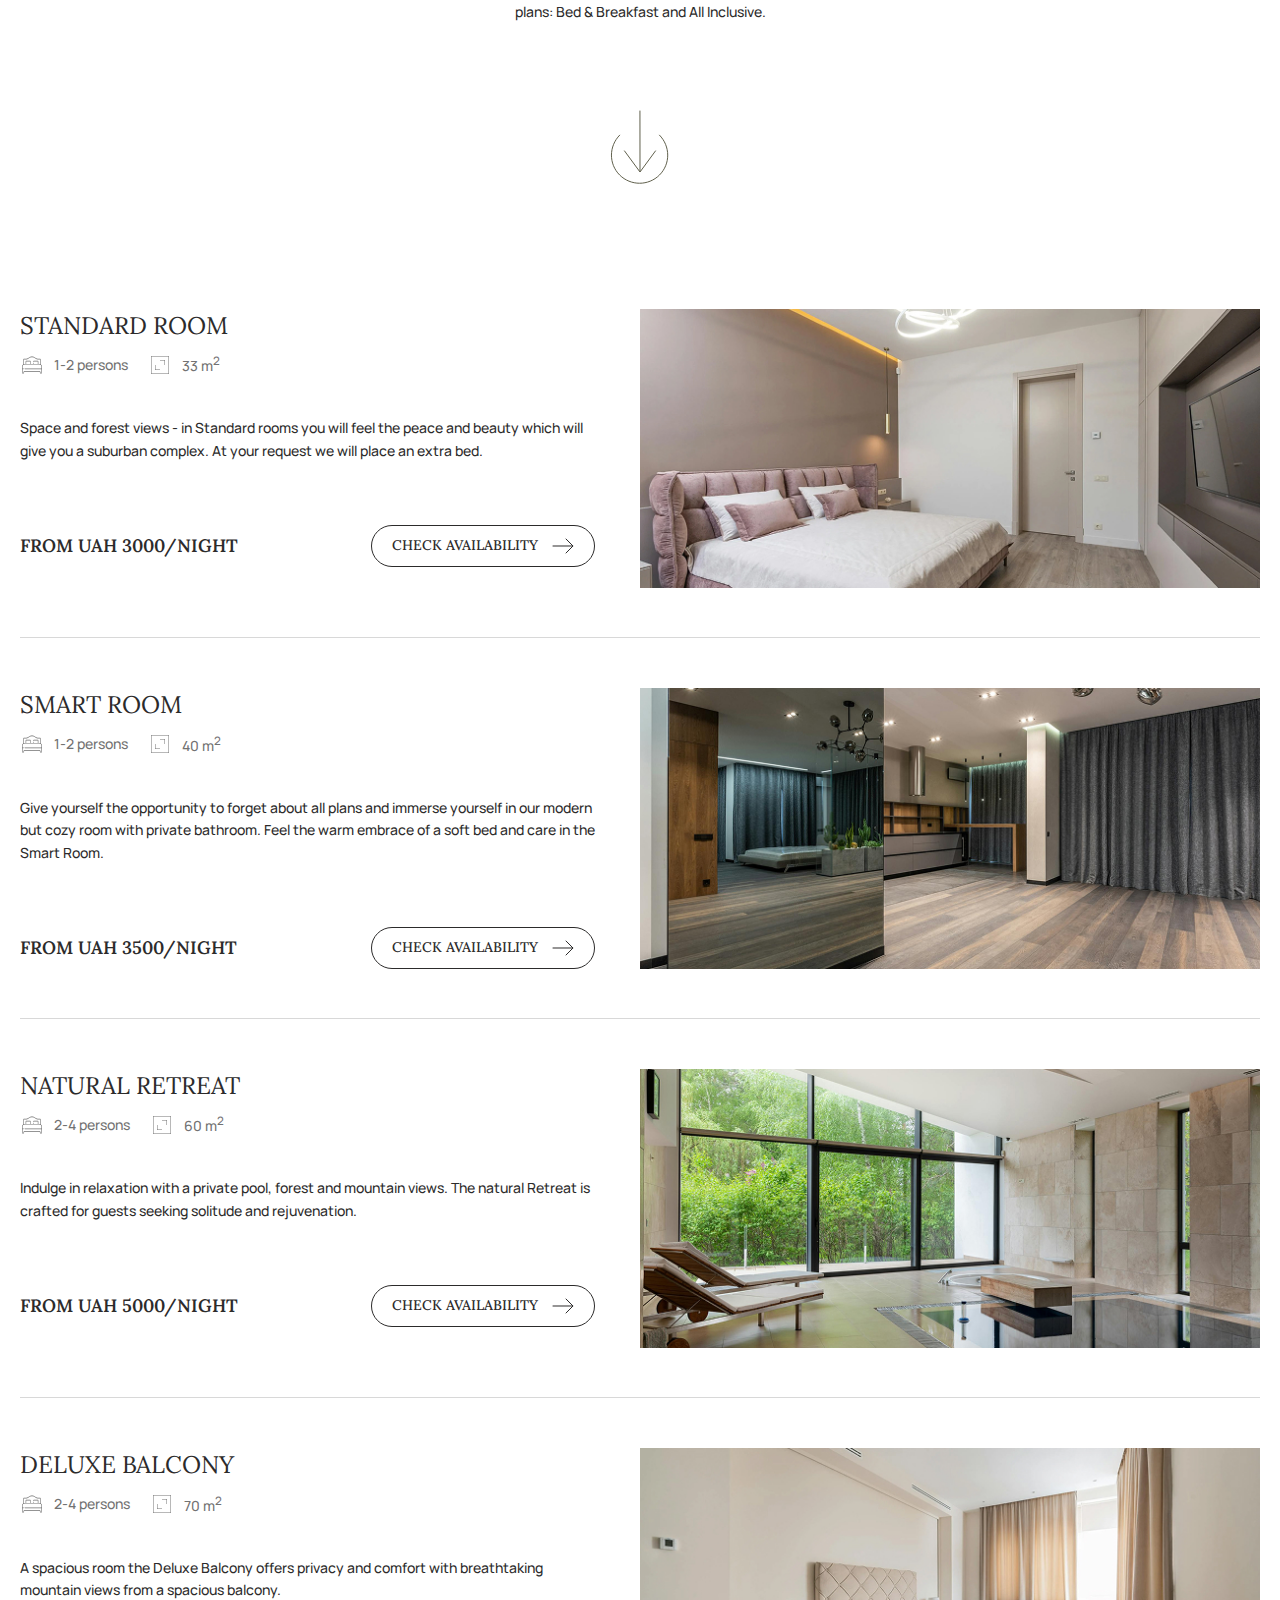
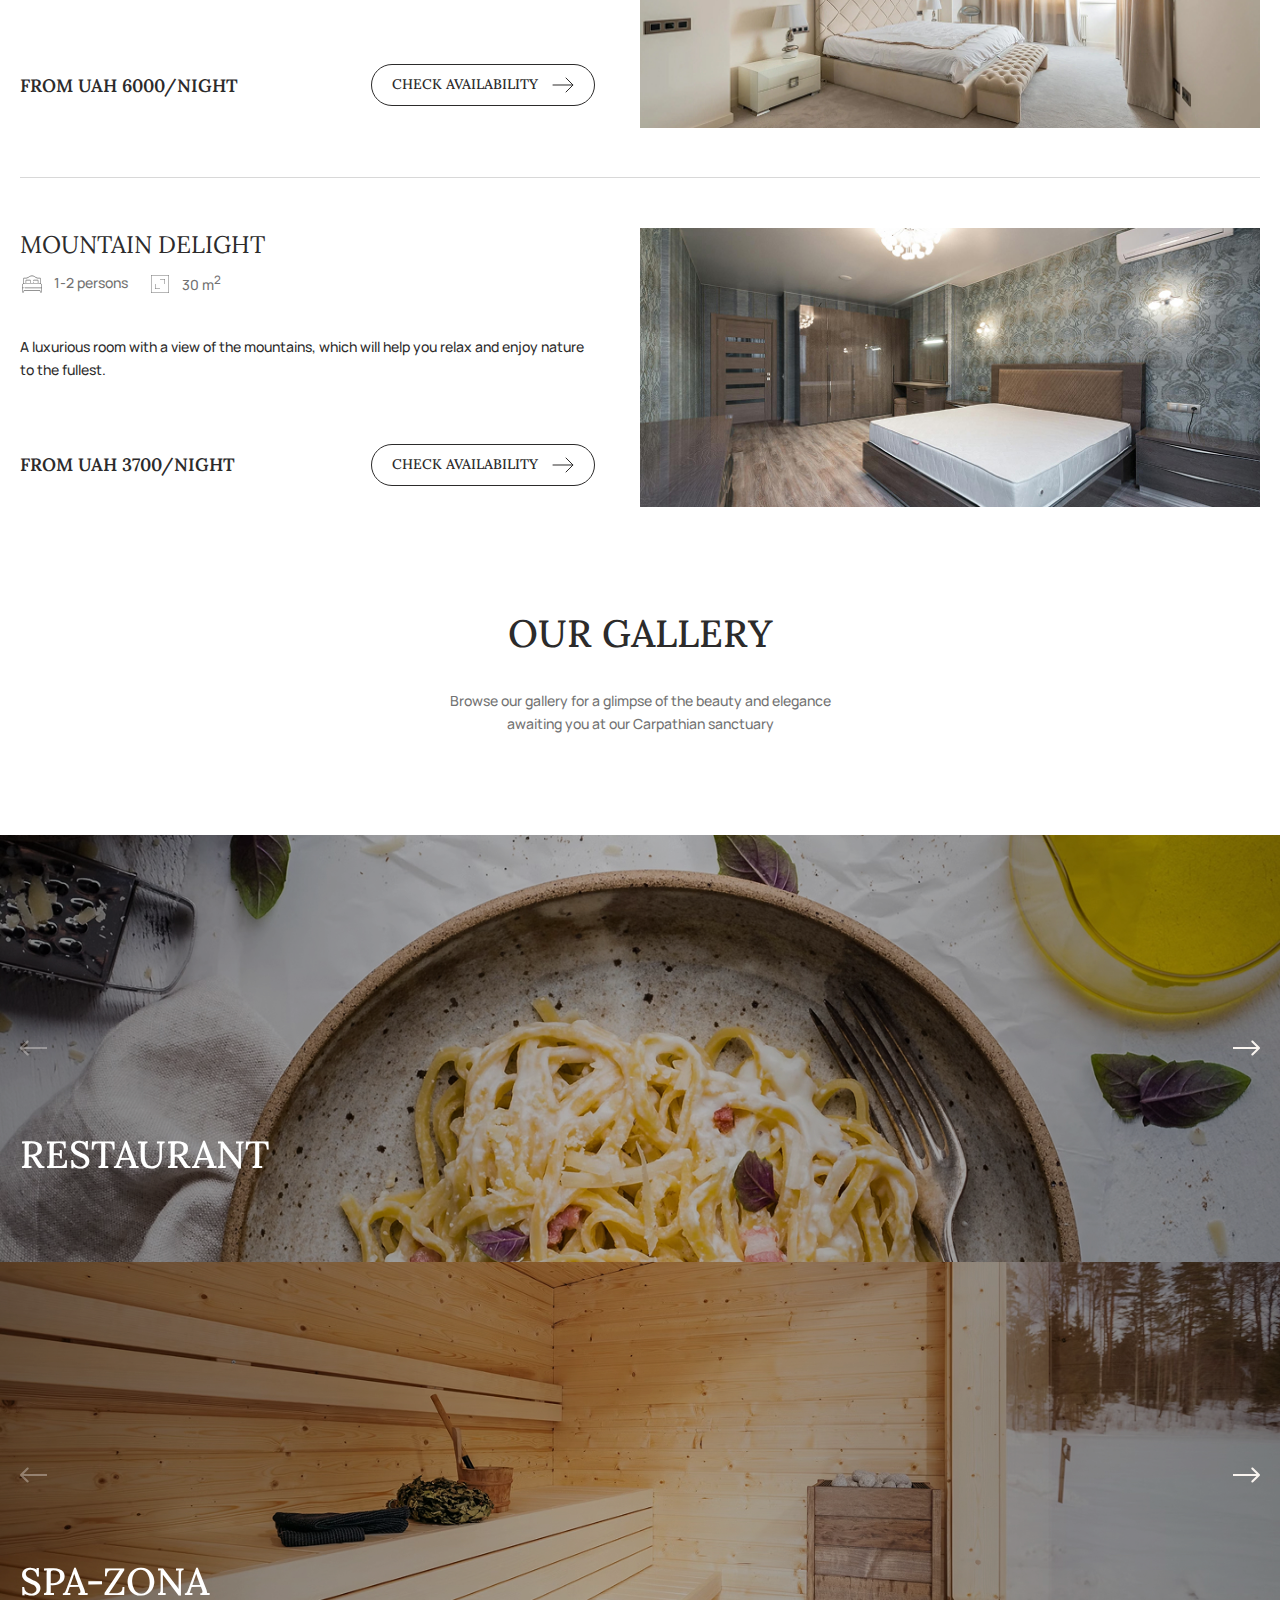
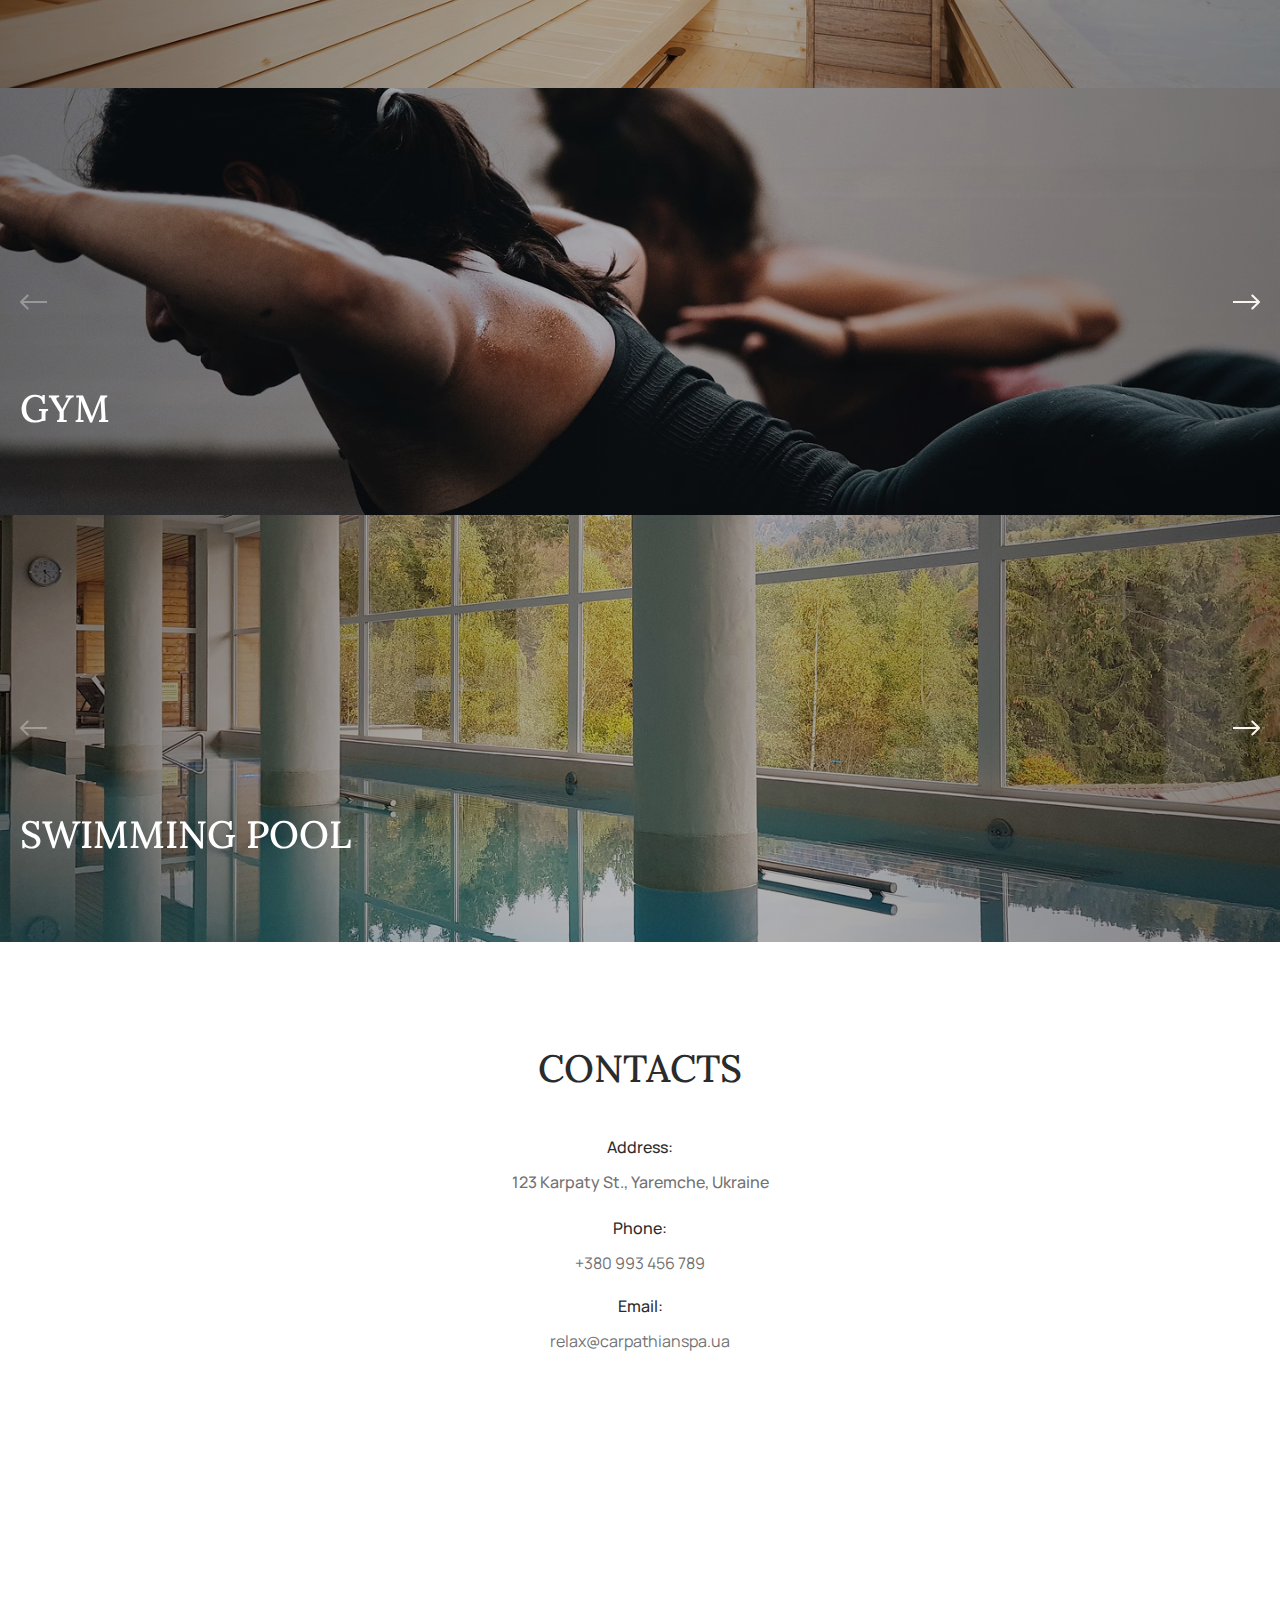
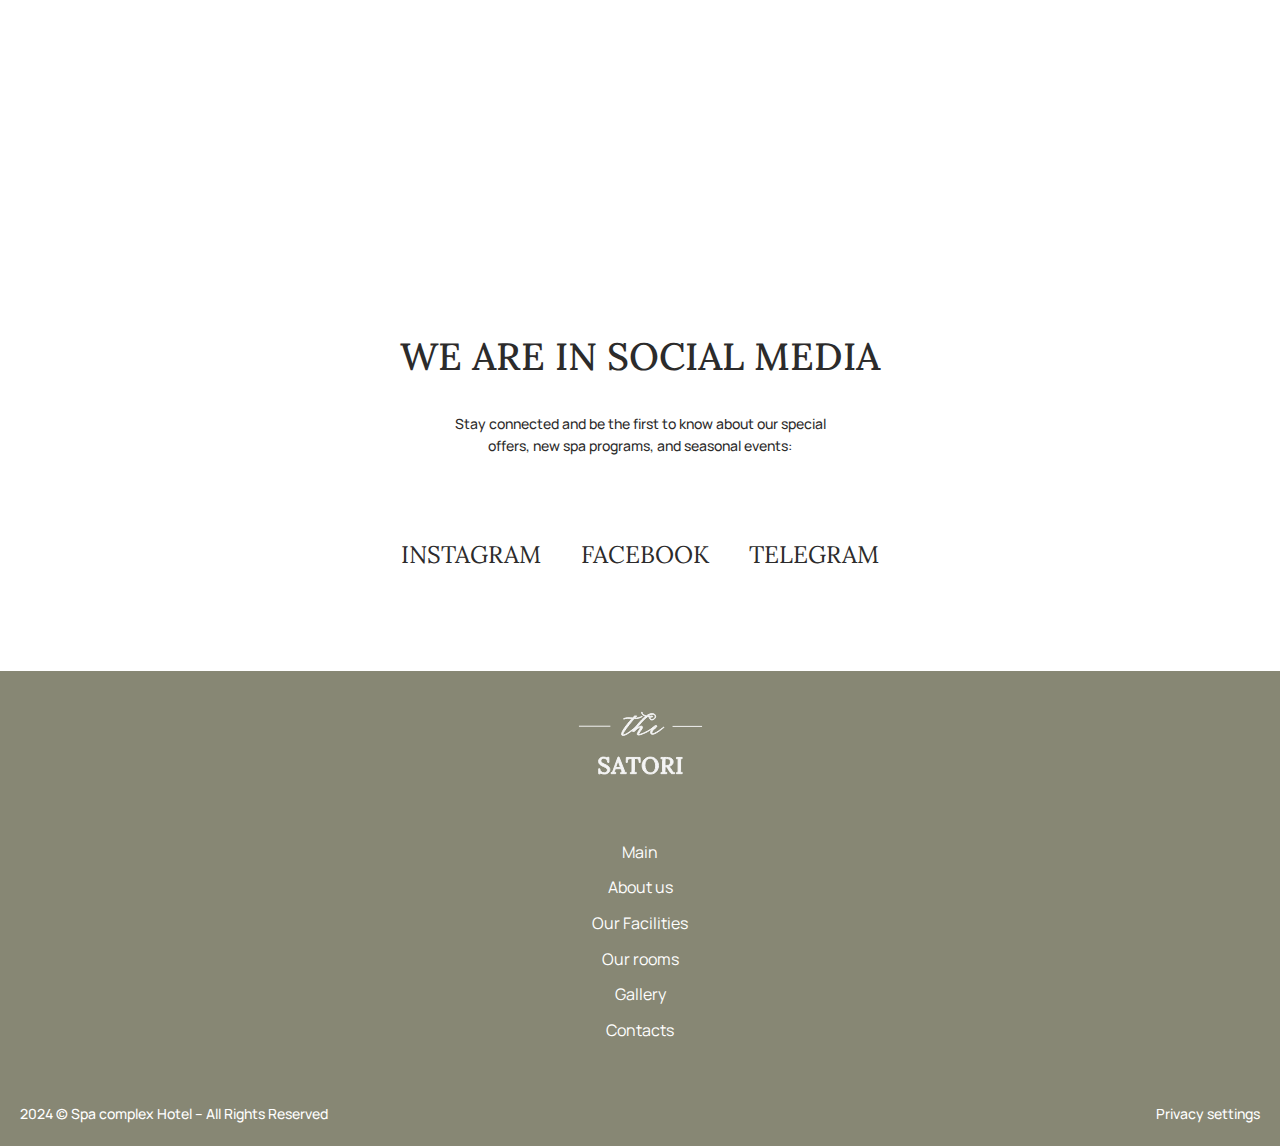
==== commit f89f7062: "Закончил верстку первой страницы "Satori"" ====
--- a/index.html
+++ b/index.html
@@ -670,10 +670,10 @@
 			</div>
 		</section>
 		<section class="contacts main-section">
-			<div class="contacts__top">
-				<div class="contacts__header">
+			<div class="container">
+				<header class="contacts__header">
 					<h2 class="contacts-title title-h2">Contacts </h2>
-				</div>
+				</header>
 				<address class="contacts__address">
 					<ul class="contacts-address__items">
 						<li class="contacts-address__item">
@@ -692,64 +692,85 @@
 					</ul>
 				</address>
 			</div>
-			<div class="contacts__bottom">
-				<iframe class="contacts__map"
+			<div class="contacts__map">
+				<iframe class="contacts__frame"
 					src="https://www.google.com/maps/embed?pb=!1m18!1m12!1m3!1d393.1967116271818!2d24.58631163111808!3d48.47376395065959!2m3!1f0!2f0!3f0!3m2!1i1024!2i768!4f13.1!3m3!1m2!1s0x473725dc524aa57f%3A0xf845dc35020d9c61!2z0YPQuy4g0J_RgNC40LrQsNGA0L_QsNGC0YHQutCw0Y8sINCv0YDQtdC80YfQtSwg0JjQstCw0L3Qvi3QpNGA0LDQvdC60L7QstGB0LrQsNGPINC-0LHQu9Cw0YHRgtGM!5e0!3m2!1sru!2sua!4v1743076081133!5m2!1sru!2sua"
 					style="border:0;" allowfullscreen="" loading="lazy" referrerpolicy="no-referrer-when-downgrade"></iframe>
 			</div>
 		</section>
-		<div class="section">
-			<p>1Lorem, ipsum dolor sit amet consectetur adipisicing elit. Cupiditate explicabo ad necessitatibus
-				corrupti,
-				saepe et magnam. Nulla illo omnis exercitationem placeat doloremque sed? Consectetur rerum aut amet illo
-				odit eos?</p>
-			<p>2Lorem, ipsum dolor sit amet consectetur adipisicing elit. Cupiditate explicabo ad necessitatibus
-				corrupti,
-				saepe et magnam. Nulla illo omnis exercitationem placeat doloremque sed? Consectetur rerum aut amet illo
-				odit eos?</p>
-			<p>3Lorem, ipsum dolor sit amet consectetur adipisicing elit. Cupiditate explicabo ad necessitatibus
-				corrupti,
-				saepe et magnam. Nulla illo omnis exercitationem placeat doloremque sed? Consectetur rerum aut amet illo
-				odit eos?</p>
-			<p>4Lorem, ipsum dolor sit amet consectetur adipisicing elit. Cupiditate explicabo ad necessitatibus
-				corrupti,
-				saepe et magnam. Nulla illo omnis exercitationem placeat doloremque sed? Consectetur rerum aut amet illo
-				odit eos?</p>
-			<p>5Lorem, ipsum dolor sit amet consectetur adipisicing elit. Cupiditate explicabo ad necessitatibus
-				corrupti,
-				saepe et magnam. Nulla illo omnis exercitationem placeat doloremque sed? Consectetur rerum aut amet illo
-				odit eos?</p>
-			<p>6Lorem, ipsum dolor sit amet consectetur adipisicing elit. Cupiditate explicabo ad necessitatibus
-				corrupti,
-				saepe et magnam. Nulla illo omnis exercitationem placeat doloremque sed? Consectetur rerum aut amet illo
-				odit eos?</p>
-			<p>7Lorem, ipsum dolor sit amet consectetur adipisicing elit. Cupiditate explicabo ad necessitatibus
-				corrupti,
-				saepe et magnam. Nulla illo omnis exercitationem placeat doloremque sed? Consectetur rerum aut amet illo
-				odit eos?</p>
-			<p>8Lorem, ipsum dolor sit amet consectetur adipisicing elit. Cupiditate explicabo ad necessitatibus
-				corrupti,
-				saepe et magnam. Nulla illo omnis exercitationem placeat doloremque sed? Consectetur rerum aut amet illo
-				odit eos?</p>
-			<p>9Lorem, ipsum dolor sit amet consectetur adipisicing elit. Cupiditate explicabo ad necessitatibus
-				corrupti,
-				saepe et magnam. Nulla illo omnis exercitationem placeat doloremque sed? Consectetur rerum aut amet illo
-				odit eos?</p>
-			<p>10Lorem, ipsum dolor sit amet consectetur adipisicing elit. Cupiditate explicabo ad necessitatibus
-				corrupti,
-				saepe et magnam. Nulla illo omnis exercitationem placeat doloremque sed? Consectetur rerum aut amet illo
-				odit eos?</p>
-			<p>11Lorem, ipsum dolor sit amet consectetur adipisicing elit. Cupiditate explicabo ad necessitatibus
-				corrupti,
-				saepe et magnam. Nulla illo omnis exercitationem placeat doloremque sed? Consectetur rerum aut amet illo
-				odit eos?</p>
-			<p>12Lorem, ipsum dolor sit amet consectetur adipisicing elit. Cupiditate explicabo ad necessitatibus
-				corrupti,
-				saepe et magnam. Nulla illo omnis exercitationem placeat doloremque sed? Consectetur rerum aut amet illo
-				odit eos?</p>
+		<section class="social main-section">
+			<div class="container">
+				<header class="social__header main-section__header">
+					<h2 class="social__title title-h2">We are in social media</h2>
+					<p class="social__text body-text">Stay connected and be the first to know about our special offers,
+						new spa programs, and seasonal events:</p>
+				</header>
+				<ul class="social__items">
+					<li class="social__item"><a class="social__link card-heading"
+							href="https://www.instagram.com/">Instagram</a></li>
+					<li class="social__item"><a class="social__link card-heading"
+							href="https://www.facebook.com/">Facebook</a></li>
+					<li class="social__item"><a class="social__link card-heading"
+							href="https://web.telegram.org/a/">Telegram</a></li>
+				</ul>
+			</div>
+		</section>
+	</main>
+	<footer class="footer">
+		<div class="container">
+			<div class="footer__inner">
+				<a class="footer-logo__link" href="#"><svg class="footer__logo" viewBox="0 0 128 66" fill="none"
+						xmlns="http://www.w3.org/2000/svg">
+						<path
+							d="M30.2879 53.0716C30.2079 52.2604 29.9999 51.5288 29.6639 50.8767C29.3279 50.2246 28.8639 49.7078 28.2719 49.326C27.6799 48.9284 26.9439 48.7376 26.0639 48.7535C25.1679 48.7535 24.4559 49 23.9279 49.493C23.3999 49.9861 23.1359 50.5825 23.1359 51.2823C23.1359 51.9026 23.3119 52.4274 23.6639 52.8569C24.0159 53.2704 24.4879 53.6441 25.0799 53.9781C25.6879 54.3121 26.3679 54.6461 27.1199 54.9801C27.7279 55.2346 28.3439 55.5209 28.9679 55.839C29.5919 56.1571 30.1599 56.5229 30.6719 56.9364C31.1839 57.334 31.5919 57.8191 31.8959 58.3916C32.1999 58.9483 32.3519 59.6083 32.3519 60.3718C32.3519 61.2624 32.1199 62.0576 31.6559 62.7575C31.1919 63.4573 30.5279 64.006 29.6639 64.4036C28.8159 64.8012 27.7839 65 26.5679 65C25.8799 65 25.1519 64.8966 24.3839 64.6899C23.6319 64.4831 22.9439 64.1889 22.3199 63.8072L22.4399 64.8091H20.9759L20.8799 59.5606H22.0319C22.1599 60.9443 22.6559 61.994 23.5199 62.7097C24.3999 63.4095 25.4479 63.7594 26.6639 63.7594C27.2719 63.7594 27.8239 63.6481 28.3199 63.4254C28.8159 63.2028 29.2079 62.8847 29.4959 62.4712C29.7839 62.0577 29.9279 61.5726 29.9279 61.0159C29.9279 60.3638 29.7279 59.8151 29.3279 59.3698C28.9439 58.9244 28.4479 58.5427 27.8399 58.2246C27.2479 57.9066 26.6239 57.6044 25.9679 57.3181C25.3119 57.0318 24.6719 56.7296 24.0479 56.4115C23.4399 56.0934 22.8879 55.7276 22.3919 55.3141C21.8959 54.9006 21.5039 54.4155 21.2159 53.8588C20.9279 53.2863 20.7839 52.6183 20.7839 51.8549C20.7839 51.4095 20.8639 50.9404 21.0239 50.4473C21.1839 49.9543 21.4559 49.4851 21.8399 49.0398C22.2239 48.5944 22.7439 48.2366 23.3999 47.9662C24.0719 47.6799 24.9119 47.5368 25.9199 47.5368C26.5279 47.5368 27.2079 47.6242 27.9599 47.7992C28.7279 47.9741 29.4239 48.2843 30.0479 48.7296L29.9519 47.7276H31.3919V53.0716H30.2879Z"
+							fill="#F5F5F5" />
+						<path
+							d="M33.7006 64.6183V63.5447C34.1806 63.5447 34.5486 63.4175 34.8046 63.163C35.0606 62.9085 35.2766 62.5666 35.4526 62.1372C35.6286 61.6918 35.8206 61.1988 36.0286 60.658L40.8766 47.4652H41.8366L47.0926 60.8489C47.2206 61.1511 47.3646 61.5646 47.5246 62.0895C47.6846 62.5984 47.7566 63.0358 47.7406 63.4016C48.0126 63.3698 48.2766 63.3539 48.5326 63.3539C48.8046 63.338 49.0606 63.3221 49.3006 63.3062V64.6183H43.4686V63.5686C44.0286 63.5527 44.3966 63.4334 44.5726 63.2107C44.7646 62.9722 44.8366 62.6859 44.7886 62.3519C44.7566 62.0179 44.6766 61.6839 44.5486 61.3499L43.8286 59.4175L37.9486 59.5606L37.2526 61.6362C37.1566 61.9543 37.0526 62.2565 36.9406 62.5427C36.8286 62.829 36.7166 63.1073 36.6046 63.3777C36.8926 63.3459 37.1966 63.33 37.5166 63.33C37.8526 63.3141 38.1486 63.2982 38.4046 63.2823V64.6183H33.7006ZM38.3806 58.2724H43.4206L41.9086 54.2406C41.7166 53.7157 41.5326 53.1988 41.3566 52.6899C41.1806 52.165 41.0206 51.664 40.8766 51.1869H40.8526C40.7246 51.5845 40.5806 52.0219 40.4206 52.499C40.2606 52.9761 40.0766 53.493 39.8686 54.0497L38.3806 58.2724Z"
+							fill="#F5F5F5" />
+						<path
+							d="M62.5839 53.0716C62.5679 52.165 62.4639 51.4095 62.2719 50.8052C62.0799 50.2008 61.7599 49.7475 61.3119 49.4453C60.8799 49.1431 60.2799 49 59.5119 49.0159H57.7839L57.7599 61.4215C57.7599 61.8509 57.7519 62.2406 57.7359 62.5905C57.7359 62.9244 57.7199 63.1948 57.6879 63.4016C57.9919 63.3698 58.3199 63.3539 58.6719 63.3539C59.0399 63.338 59.3679 63.3221 59.6559 63.3062V64.6183H53.5599V63.5686C54.0879 63.5368 54.4639 63.4254 54.6879 63.2346C54.9119 63.0437 55.0559 62.7575 55.1199 62.3757C55.1839 61.9781 55.2159 61.493 55.2159 60.9205V49.0398L53.1999 49.0636C52.2239 49.0636 51.5119 49.3897 51.0639 50.0417C50.6159 50.6938 50.3919 51.7038 50.3919 53.0716H49.2639L49.4079 47.9185H63.5679L63.7119 53.0716H62.5839Z"
+							fill="#F5F5F5" />
+						<path
+							d="M74.1897 65C72.6697 65 71.3657 64.7455 70.2777 64.2366C69.2057 63.7276 68.3337 63.0517 67.6617 62.2087C66.9897 61.3499 66.4937 60.4036 66.1737 59.3698C65.8537 58.336 65.6937 57.3022 65.6937 56.2684C65.6937 55.2664 65.8617 54.2565 66.1977 53.2386C66.5497 52.2048 67.0697 51.2584 67.7577 50.3996C68.4617 49.5407 69.3337 48.8489 70.3737 48.3241C71.4297 47.7992 72.6617 47.5368 74.0697 47.5368C75.5417 47.5368 76.8057 47.7992 77.8617 48.3241C78.9337 48.8489 79.8137 49.5487 80.5017 50.4235C81.1897 51.2823 81.7017 52.2207 82.0377 53.2386C82.3897 54.2565 82.5657 55.2664 82.5657 56.2684C82.5657 57.2545 82.3897 58.2644 82.0377 59.2982C81.7017 60.3161 81.1817 61.2624 80.4777 62.1372C79.7897 62.996 78.9257 63.6879 77.8857 64.2127C76.8457 64.7376 75.6137 65 74.1897 65ZM74.3097 63.7594C75.2377 63.7594 76.0377 63.5527 76.7097 63.1392C77.3977 62.7256 77.9577 62.1769 78.3897 61.493C78.8377 60.7932 79.1657 60.0298 79.3737 59.2028C79.5817 58.3598 79.6857 57.5248 79.6857 56.6978C79.6857 55.6799 79.5657 54.7018 79.3257 53.7634C79.0857 52.8091 78.7177 51.9582 78.2217 51.2107C77.7417 50.4473 77.1417 49.8509 76.4217 49.4215C75.7017 48.9761 74.8697 48.7535 73.9257 48.7535C72.9977 48.7535 72.1897 48.9682 71.5017 49.3976C70.8137 49.827 70.2537 50.3916 69.8217 51.0914C69.3897 51.7753 69.0617 52.5388 68.8377 53.3817C68.6297 54.2087 68.5257 55.0437 68.5257 55.8867C68.5257 56.7137 68.6377 57.5885 68.8617 58.5109C69.0857 59.4334 69.4297 60.2922 69.8937 61.0875C70.3577 61.8827 70.9497 62.5268 71.6697 63.0199C72.4057 63.5129 73.2857 63.7594 74.3097 63.7594Z"
+							fill="#F5F5F5" />
+						<path
+							d="M85.0705 64.6183V63.5686C85.5985 63.5368 85.9745 63.4254 86.1985 63.2346C86.4385 63.0437 86.5905 62.7575 86.6545 62.3757C86.7186 61.994 86.7505 61.5089 86.7505 60.9205V50.996C86.7505 50.6461 86.7585 50.3121 86.7745 49.994C86.7905 49.66 86.8065 49.3738 86.8225 49.1352C86.5505 49.1511 86.2545 49.167 85.9345 49.1829C85.6145 49.1988 85.3265 49.2147 85.0705 49.2306V47.9185C86.0465 47.9026 87.0305 47.8946 88.0225 47.8946C89.0145 47.8787 90.0145 47.8787 91.0225 47.8946C92.5265 47.8946 93.7665 48.0696 94.7425 48.4195C95.7185 48.7535 96.4465 49.2545 96.9265 49.9225C97.4225 50.5905 97.6625 51.4334 97.6465 52.4513C97.6625 53.0875 97.5345 53.7237 97.2626 54.3598C96.9905 54.9801 96.5345 55.5368 95.8945 56.0298C95.2545 56.5229 94.3745 56.8966 93.2545 57.1511C93.5745 57.3419 93.8625 57.6044 94.1185 57.9384C94.3745 58.2724 94.6385 58.6461 94.9105 59.0596L96.3745 61.3022C96.6786 61.7793 96.9585 62.1849 97.2145 62.5189C97.4706 62.8529 97.7585 63.1153 98.0785 63.3062C98.3985 63.4811 98.7825 63.5686 99.2305 63.5686V64.6183H95.8945C95.4785 64.2684 95.1185 63.8946 94.8145 63.497C94.5265 63.0835 94.2145 62.6223 93.8785 62.1133L92.2225 59.4413C92.0145 59.1233 91.7905 58.7813 91.5505 58.4155C91.3265 58.0497 91.0786 57.7396 90.8065 57.4851C90.5506 57.4851 90.2945 57.4851 90.0385 57.4851C89.7985 57.4851 89.5505 57.4851 89.2945 57.4851V61.4215C89.2945 61.8509 89.2865 62.2406 89.2705 62.5905C89.2705 62.9244 89.2545 63.1948 89.2225 63.4016C89.4146 63.3857 89.6145 63.3777 89.8225 63.3777C90.0465 63.3618 90.2625 63.3459 90.4705 63.33C90.6945 63.3141 90.8866 63.3062 91.0465 63.3062V64.6183H85.0705ZM90.6865 56.3161C91.5665 56.3002 92.3185 56.165 92.9425 55.9105C93.5665 55.6402 94.0465 55.2346 94.3825 54.6938C94.7185 54.1372 94.8865 53.4215 94.8865 52.5467C94.8865 51.8946 94.7906 51.3459 94.5985 50.9006C94.4065 50.4553 94.1345 50.0974 93.7825 49.827C93.4305 49.5408 93.0065 49.3419 92.5105 49.2306C92.0305 49.1034 91.5105 49.0398 90.9505 49.0398C90.4385 49.0398 90.0625 49.1352 89.8225 49.326C89.5985 49.5169 89.4546 49.7952 89.3905 50.161C89.3265 50.5268 89.2945 50.996 89.2945 51.5686V56.2445C89.5345 56.2604 89.7585 56.2843 89.9665 56.3161C90.1905 56.332 90.4305 56.332 90.6865 56.3161Z"
+							fill="#F5F5F5" />
+						<path
+							d="M106.994 48.9682C106.482 48.9841 106.106 49.0954 105.866 49.3022C105.626 49.493 105.474 49.7793 105.41 50.161C105.346 50.5268 105.314 51.0119 105.314 51.6163V61.4215C105.314 61.8509 105.306 62.2406 105.29 62.5905C105.29 62.9244 105.274 63.1948 105.242 63.4016C105.514 63.3698 105.81 63.3539 106.13 63.3539C106.466 63.338 106.754 63.3221 106.994 63.3062V64.6183H101.09V63.5686C101.618 63.5368 101.994 63.4254 102.218 63.2346C102.458 63.0437 102.61 62.7575 102.674 62.3757C102.738 61.994 102.77 61.5089 102.77 60.9205V50.996C102.77 50.6461 102.778 50.3121 102.794 49.994C102.81 49.66 102.826 49.3738 102.842 49.1352C102.57 49.1511 102.274 49.167 101.954 49.1829C101.634 49.1988 101.346 49.2147 101.09 49.2306V47.9185H106.994V48.9682Z"
+							fill="#F5F5F5" />
+						<path
+							d="M65.4867 5.36913C65.6308 5.28694 65.745 5.31263 65.8238 5.44361C65.9054 5.55918 65.8809 5.66448 65.7504 5.76208C65.0898 6.20383 64.4211 6.56339 63.7442 6.84077C63.0673 7.11815 62.3877 7.33132 61.7026 7.47771C61.0176 7.6241 60.3298 7.7217 59.6366 7.7705C58.9434 7.81929 58.2502 7.8347 57.5597 7.81929C57.4782 7.90148 57.1737 8.2482 56.6409 8.85946C56.1081 9.47072 55.4557 10.2386 54.6836 11.1632C53.9116 12.0853 53.0716 13.1074 52.169 14.2247C51.2665 15.3444 50.4048 16.4616 49.5838 17.5814C48.7628 18.7012 48.037 19.7542 47.409 20.7405C46.7811 21.7292 46.3488 22.5537 46.1151 23.2137C45.8813 23.8764 45.9057 24.313 46.1885 24.5236C46.4712 24.7367 47.1182 24.6212 48.1349 24.1794C48.7791 23.902 49.4642 23.5425 50.19 23.1007C50.9158 22.659 51.6389 22.1915 52.3648 21.6933C53.0906 21.195 53.7974 20.6814 54.4906 20.1497C55.1838 19.6181 55.8145 19.1198 56.3881 18.655C56.959 18.1901 57.4591 17.7741 57.8859 17.4068C58.3127 17.0395 58.6308 16.7673 58.8401 16.5849C58.9679 16.4873 59.0821 16.495 59.1772 16.6106C59.2751 16.7262 59.2669 16.8392 59.1527 16.9548C59.0875 17.019 58.8863 17.1988 58.5492 17.4941C58.2094 17.7869 57.7826 18.1516 57.2689 18.5831C56.7524 19.0171 56.1652 19.4948 55.5046 20.0162C54.844 20.5401 54.1508 21.0615 53.4277 21.5829C52.7019 22.1068 51.9624 22.6076 51.204 23.0905C50.4455 23.5733 49.717 23.9894 49.0156 24.3387C48.3143 24.6905 47.6591 24.9473 47.0448 25.1091C46.4331 25.2709 45.9003 25.3043 45.449 25.2067C44.87 25.0603 44.5465 24.7213 44.4813 24.1897C44.416 23.6581 44.5384 22.998 44.8428 22.2044C45.15 21.4133 45.6013 20.5299 46.1966 19.559C46.792 18.5882 47.4525 17.5943 48.1784 16.5824C48.9042 15.5704 49.6572 14.5739 50.4374 13.5929C51.2176 12.6118 51.9516 11.718 52.6366 10.9115C53.3217 10.1025 53.917 9.41678 54.4254 8.85432C54.9337 8.29186 55.2762 7.91175 55.4529 7.71399C54.6945 7.66519 53.9306 7.61126 53.1558 7.55476C52.3838 7.49826 51.6281 7.47257 50.8968 7.48028C50.1628 7.48798 49.4506 7.55733 48.7574 7.68831C48.0642 7.81929 47.4199 8.04017 46.8246 8.35093C46.6968 8.41771 46.5908 8.37662 46.5092 8.22765C46.444 8.09667 46.4848 7.99137 46.6288 7.90918C47.2731 7.56503 47.9663 7.33388 48.7085 7.21061C49.4479 7.08733 50.2199 7.01798 51.0164 7.00257C51.8129 6.98716 52.6203 7.01541 53.4331 7.08733C54.2459 7.16181 55.056 7.22088 55.8607 7.27224C56.263 6.8305 56.5865 6.4735 56.8285 6.19355C57.0704 5.91618 57.2661 5.6953 57.4211 5.53093C57.5733 5.36913 57.712 5.25355 57.8316 5.18678C57.9512 5.12257 58.1061 5.08405 58.291 5.07634C58.4759 5.06864 58.7042 5.0712 58.9788 5.08918C59.2533 5.10459 59.623 5.11487 60.0906 5.11487L57.9648 7.34416C58.6091 7.34416 59.2506 7.31591 59.8867 7.2594C60.5228 7.2029 61.159 7.10017 61.7951 6.95377C62.4312 6.80738 63.0564 6.60705 63.6681 6.35279C64.2797 6.1011 64.8832 5.76978 65.4813 5.36142L65.4867 5.36913Z"
+							fill="#F5F5F5" />
+						<path
+							d="M65.2215 1.20356C65.2541 1.04176 65.3411 0.974983 65.4879 1.00837C65.6483 1.00837 65.7135 1.09056 65.6809 1.25236C65.6156 1.80711 65.7135 2.29252 65.9718 2.71116C66.23 3.12722 66.5671 3.48679 66.9857 3.78985C67.4044 4.09291 67.8747 4.34974 68.3993 4.56034C68.9213 4.77351 69.4187 4.94302 69.8863 5.074C71.2401 4.11089 72.4634 3.44826 73.559 3.0887C74.6545 2.72914 75.6059 2.57761 76.4106 2.63668C77.2153 2.69318 77.8758 2.91406 78.3923 3.2993C78.9089 3.68455 79.2568 4.14427 79.4444 4.68362C79.6292 5.22296 79.651 5.7957 79.5042 6.39925C79.3601 7.0028 79.0285 7.54215 78.5147 8.01728C78.0308 8.45903 77.5469 8.77237 77.0658 8.95985C76.5819 9.14734 76.1197 9.24237 75.6766 9.24237C75.2335 9.24237 74.8393 9.15248 74.4914 8.97269C74.1434 8.79291 73.8743 8.56433 73.6813 8.28696C73.4883 8.00958 73.3904 7.69111 73.3904 7.33155C73.3904 6.97198 73.5182 6.60471 73.7764 6.22974L71.1667 5.86247C70.1989 6.5816 69.2257 7.41116 68.2417 8.3486C67.2576 9.2886 66.2708 10.3082 65.2813 11.41C64.2917 12.5118 63.2995 13.6804 62.31 14.9132C61.3178 16.146 60.3391 17.425 59.3741 18.7477C59.5508 18.6013 59.8117 18.3881 60.1597 18.1107C60.5049 17.8334 60.8964 17.5483 61.3314 17.2529C61.7663 16.9576 62.2203 16.6776 62.696 16.4079C63.1717 16.1383 63.623 15.9354 64.0498 15.7967C64.4766 15.658 64.8599 15.6092 65.197 15.6503C65.5341 15.6914 65.7923 15.8737 65.969 16.2025C66.1131 16.4799 66.1186 16.8266 65.9799 17.2426C65.844 17.6587 65.6265 18.1133 65.3275 18.6013C65.0285 19.0918 64.6914 19.5926 64.3135 20.1089C63.9356 20.6225 63.5768 21.1182 63.237 21.5908C62.8972 22.0659 62.6199 22.4923 62.4024 22.8775C62.185 23.2628 62.0925 23.5633 62.1252 23.7841C62.1578 24.005 62.3453 24.1283 62.6933 24.1514C63.0385 24.1771 63.6149 24.0564 64.4222 23.797C65.4688 23.4528 66.6106 23.0008 67.842 22.4383C69.0735 21.8759 70.2859 21.2595 71.4793 20.5891C72.67 19.9188 73.7819 19.2331 74.8149 18.5319C75.8452 17.8308 76.6824 17.1836 77.3294 16.5954C77.4409 16.4978 77.5551 16.5055 77.6665 16.6211C77.7644 16.7367 77.7535 16.8497 77.6421 16.9653C77.063 17.4892 76.4024 18.0183 75.6603 18.5576C74.9182 19.097 74.1325 19.6158 73.3034 20.114C72.4743 20.6123 71.6234 21.0951 70.7535 21.56C69.8836 22.0248 69.03 22.446 68.1927 22.821C67.9182 22.9366 67.5729 23.083 67.1543 23.2628C66.7356 23.4425 66.2844 23.6223 65.8005 23.8021C65.3166 23.9819 64.8164 24.1463 64.3026 24.2927C63.7861 24.439 63.2995 24.5546 62.8401 24.6368C62.3807 24.719 61.9729 24.7421 61.6195 24.7113C61.2661 24.6779 61.0079 24.5649 60.8475 24.3671C60.6708 24.154 60.6246 23.8483 60.7143 23.4477C60.8013 23.047 60.9671 22.5976 61.209 22.0993C61.451 21.6011 61.7418 21.0797 62.0789 20.5326C62.416 19.9856 62.7395 19.4642 63.0467 18.966C63.3512 18.4677 63.6149 18.0183 63.8323 17.6176C64.0498 17.217 64.1613 16.9165 64.1694 16.711C64.1776 16.5081 64.0525 16.4208 63.7943 16.4542C63.536 16.4876 63.0848 16.6905 62.4405 17.0654C61.9566 17.3428 61.4727 17.6587 60.9916 18.008C60.5077 18.3599 60.0537 18.7194 59.6269 19.0867C59.2001 19.454 58.8141 19.8135 58.4661 20.1654C58.1209 20.5172 57.849 20.8306 57.656 21.1079C57.5119 21.1079 57.3108 21.1157 57.0525 21.1336C56.7943 21.149 56.5578 21.149 56.3403 21.1336C56.1228 21.1182 55.9543 21.0797 55.8319 21.0232C55.7123 20.9667 55.7069 20.864 55.8211 20.7176C56.3376 19.9676 56.8486 19.2511 57.357 18.573C57.8653 17.895 58.3601 17.2375 58.844 16.6006C60.5022 14.4278 62.049 12.5632 63.4844 11.0042C64.917 9.44526 66.2463 8.12515 67.4723 7.04903C67.8094 6.73827 68.1411 6.44805 68.4646 6.17837C68.7853 5.9087 69.1007 5.65958 69.4079 5.431C68.8914 5.2846 68.3721 5.09198 67.8502 4.8557C67.3255 4.61941 66.858 4.32919 66.4475 3.98504C66.037 3.64089 65.7135 3.2428 65.4797 2.78564C65.2459 2.32848 65.1616 1.80455 65.2269 1.21897L65.2215 1.20356ZM74.1869 5.75974C74.5077 5.49777 74.8285 5.33083 75.1411 5.25635C75.4564 5.18187 75.7283 5.1716 75.9621 5.2204C76.1958 5.26919 76.3698 5.35908 76.4813 5.49007C76.5927 5.62105 76.6009 5.7469 76.5057 5.87018C76.4079 5.99346 76.1904 6.09362 75.8533 6.17581C75.5162 6.25799 75.016 6.28111 74.3555 6.25029C73.9368 6.67406 73.7791 7.10297 73.8852 7.53701C73.9912 7.97105 74.2549 8.2998 74.6817 8.52838C75.1085 8.75696 75.644 8.8263 76.2883 8.73641C76.9325 8.64652 77.5687 8.29209 78.1966 7.67056C78.6153 7.2622 78.898 6.81788 79.0421 6.33504C79.1861 5.85477 79.1943 5.40531 79.0665 4.98668C78.936 4.57061 78.6751 4.21876 78.2809 3.93367C77.8867 3.64859 77.3784 3.49192 76.7586 3.46881C76.1388 3.44313 75.4021 3.58438 74.5485 3.88488C73.6949 4.18794 72.7434 4.71444 71.6968 5.46439L74.1869 5.75717V5.75974Z"
+							fill="#F5F5F5" />
+						<path
+							d="M87.8147 16.5895C87.8473 16.5561 87.8962 16.5407 87.9587 16.5407C88.1191 16.5407 88.2007 16.6229 88.2007 16.7847C88.2007 16.8489 88.1762 16.908 88.1273 16.9568C88.111 16.9722 87.8935 17.1571 87.4749 17.509C87.0562 17.8608 86.5071 18.2974 85.8302 18.8188C85.1533 19.3427 84.3894 19.9078 83.5358 20.5216C82.6822 21.1328 81.8151 21.7004 80.937 22.2244C80.0589 22.7483 79.2053 23.1798 78.3762 23.5239C77.5471 23.8681 76.8186 24.0376 76.1879 24.0376C75.6251 24.0376 75.182 23.8707 74.8585 23.5342C74.535 23.2003 74.3747 22.738 74.3747 22.1499C74.3747 21.7415 74.4562 21.2972 74.6166 20.8144C74.777 20.3341 74.9945 19.8435 75.269 19.3453C75.5436 18.847 75.8562 18.3616 76.2123 17.8891C76.5657 17.4165 76.9382 16.9825 77.3242 16.5895C77.8081 16.099 78.2947 15.6983 78.7867 15.3901C79.2787 15.0793 79.7083 14.9252 80.0807 14.9252C80.3063 14.9252 80.4721 14.9894 80.5754 15.1204C80.6787 15.2514 80.7331 15.4132 80.7331 15.611C80.7331 16.0193 80.5646 16.42 80.2248 16.8104C79.8877 17.2033 79.5125 17.5578 79.102 17.8762C78.6916 18.1947 78.3001 18.4721 77.9304 18.7084C77.5607 18.9446 77.3432 19.1116 77.278 19.2117C76.7615 19.9797 76.3754 20.65 76.1172 21.2202C75.8589 21.7929 75.7312 22.2655 75.7312 22.6404C75.7312 23.2132 76.022 23.4982 76.6011 23.4982C77.036 23.4982 77.5906 23.3467 78.2675 23.0462C78.9444 22.7432 79.6702 22.3656 80.4422 21.9059C81.2143 21.4487 81.9999 20.9376 82.7991 20.3752C83.5984 19.8127 84.3378 19.276 85.0228 18.77C85.7079 18.264 86.3005 17.812 86.798 17.4114C87.2982 17.0107 87.6353 16.7385 87.812 16.5895H87.8147ZM77.8353 18.1562C78.1887 17.943 78.5149 17.7144 78.8139 17.4704C79.1129 17.2264 79.3657 16.9979 79.5751 16.7847C79.7844 16.5715 79.9448 16.384 80.0589 16.2222C80.1704 16.0604 80.2275 15.9449 80.2275 15.8781C80.2275 15.8447 80.2112 15.8293 80.1786 15.8293C80.1296 15.8293 80.029 15.8704 79.8768 15.9526C79.7246 16.0347 79.5397 16.1683 79.3222 16.3558C79.1048 16.5433 78.8655 16.7847 78.61 17.0775C78.3518 17.3703 78.0935 17.7298 77.8353 18.1562Z"
+							fill="#F5F5F5" />
+						<path
+							d="M0.5 15.6857H32.937M97.0633 15.877H127.5M30.2879 53.0716C30.2079 52.2604 29.9999 51.5288 29.6639 50.8767C29.3279 50.2246 28.8639 49.7078 28.2719 49.326C27.6799 48.9284 26.9439 48.7376 26.0639 48.7535C25.1679 48.7535 24.4559 49 23.9279 49.493C23.3999 49.9861 23.1359 50.5825 23.1359 51.2823C23.1359 51.9026 23.3119 52.4274 23.6639 52.8569C24.0159 53.2704 24.4879 53.6441 25.0799 53.9781C25.6879 54.3121 26.3679 54.6461 27.1199 54.9801C27.7279 55.2346 28.3439 55.5209 28.9679 55.839C29.5919 56.1571 30.1599 56.5229 30.6719 56.9364C31.1839 57.334 31.5919 57.8191 31.8959 58.3916C32.1999 58.9483 32.3519 59.6083 32.3519 60.3718C32.3519 61.2624 32.1199 62.0576 31.6559 62.7575C31.1919 63.4573 30.5279 64.006 29.6639 64.4036C28.8159 64.8012 27.7839 65 26.5679 65C25.8799 65 25.1519 64.8966 24.3839 64.6899C23.6319 64.4831 22.9439 64.1889 22.3199 63.8072L22.4399 64.8091H20.9759L20.8799 59.5606H22.0319C22.1599 60.9443 22.6559 61.994 23.5199 62.7097C24.3999 63.4095 25.4479 63.7594 26.6639 63.7594C27.2719 63.7594 27.8239 63.6481 28.3199 63.4254C28.8159 63.2028 29.2079 62.8847 29.4959 62.4712C29.7839 62.0576 29.9279 61.5726 29.9279 61.0159C29.9279 60.3638 29.7279 59.8151 29.3279 59.3698C28.9439 58.9244 28.4479 58.5427 27.8399 58.2246C27.2479 57.9066 26.6239 57.6044 25.9679 57.3181C25.3119 57.0318 24.6719 56.7296 24.0479 56.4115C23.4399 56.0934 22.8879 55.7276 22.3919 55.3141C21.8959 54.9006 21.5039 54.4155 21.2159 53.8588C20.9279 53.2863 20.7839 52.6183 20.7839 51.8549C20.7839 51.4095 20.8639 50.9404 21.0239 50.4473C21.1839 49.9543 21.4559 49.4851 21.8399 49.0398C22.2239 48.5944 22.7439 48.2366 23.3999 47.9662C24.0719 47.6799 24.9119 47.5368 25.9199 47.5368C26.5279 47.5368 27.2079 47.6242 27.9599 47.7992C28.7279 47.9741 29.4239 48.2843 30.0479 48.7296L29.9519 47.7276H31.3919V53.0716H30.2879ZM33.7006 64.6183V63.5447C34.1806 63.5447 34.5486 63.4175 34.8046 63.163C35.0606 62.9085 35.2766 62.5666 35.4526 62.1372C35.6286 61.6918 35.8206 61.1988 36.0286 60.658L40.8766 47.4652H41.8366L47.0926 60.8489C47.2206 61.1511 47.3646 61.5646 47.5246 62.0895C47.6846 62.5984 47.7566 63.0358 47.7406 63.4016C48.0126 63.3698 48.2766 63.3539 48.5326 63.3539C48.8046 63.338 49.0606 63.3221 49.3006 63.3062V64.6183H43.4686V63.5686C44.0286 63.5527 44.3966 63.4334 44.5726 63.2107C44.7646 62.9722 44.8366 62.6859 44.7886 62.3519C44.7566 62.0179 44.6766 61.6839 44.5486 61.3499L43.8286 59.4175L37.9486 59.5606L37.2526 61.6362C37.1566 61.9543 37.0526 62.2565 36.9406 62.5427C36.8286 62.829 36.7166 63.1073 36.6046 63.3777C36.8926 63.3459 37.1966 63.33 37.5166 63.33C37.8526 63.3141 38.1486 63.2982 38.4046 63.2823V64.6183H33.7006ZM38.3806 58.2724H43.4206L41.9086 54.2406C41.7166 53.7157 41.5326 53.1988 41.3566 52.6899C41.1806 52.165 41.0206 51.664 40.8766 51.1869H40.8526C40.7246 51.5845 40.5806 52.0219 40.4206 52.499C40.2606 52.9761 40.0766 53.493 39.8686 54.0497L38.3806 58.2724ZM62.5839 53.0716C62.5679 52.165 62.4639 51.4095 62.2719 50.8052C62.0799 50.2008 61.7599 49.7475 61.3119 49.4453C60.8799 49.1431 60.2799 49 59.5119 49.0159H57.7839L57.7599 61.4215C57.7599 61.8509 57.7519 62.2406 57.7359 62.5905C57.7359 62.9245 57.7199 63.1948 57.6879 63.4016C57.9919 63.3698 58.3199 63.3539 58.6719 63.3539C59.0399 63.338 59.3679 63.3221 59.6559 63.3062V64.6183H53.5599V63.5686C54.0879 63.5368 54.4639 63.4254 54.6879 63.2346C54.9119 63.0437 55.0559 62.7574 55.1199 62.3757C55.1839 61.9781 55.2159 61.493 55.2159 60.9205V49.0398L53.1999 49.0636C52.2239 49.0636 51.5119 49.3897 51.0639 50.0417C50.6159 50.6938 50.3919 51.7038 50.3919 53.0716H49.2639L49.4079 47.9185H63.5679L63.7119 53.0716H62.5839ZM74.1897 65C72.6697 65 71.3657 64.7455 70.2777 64.2366C69.2057 63.7276 68.3337 63.0517 67.6617 62.2087C66.9897 61.3499 66.4937 60.4036 66.1737 59.3698C65.8537 58.336 65.6937 57.3022 65.6937 56.2684C65.6937 55.2664 65.8617 54.2565 66.1977 53.2386C66.5497 52.2048 67.0697 51.2584 67.7577 50.3996C68.4617 49.5407 69.3337 48.8489 70.3737 48.3241C71.4297 47.7992 72.6617 47.5368 74.0697 47.5368C75.5417 47.5368 76.8057 47.7992 77.8617 48.3241C78.9337 48.8489 79.8137 49.5487 80.5017 50.4235C81.1897 51.2823 81.7017 52.2207 82.0377 53.2386C82.3897 54.2565 82.5657 55.2664 82.5657 56.2684C82.5657 57.2545 82.3897 58.2644 82.0377 59.2982C81.7017 60.3161 81.1817 61.2624 80.4777 62.1372C79.7897 62.996 78.9257 63.6879 77.8857 64.2127C76.8457 64.7376 75.6137 65 74.1897 65ZM74.3097 63.7594C75.2377 63.7594 76.0377 63.5527 76.7097 63.1392C77.3977 62.7256 77.9577 62.1769 78.3897 61.493C78.8377 60.7932 79.1657 60.0298 79.3737 59.2028C79.5817 58.3598 79.6857 57.5248 79.6857 56.6978C79.6857 55.6799 79.5657 54.7018 79.3257 53.7634C79.0857 52.8091 78.7177 51.9582 78.2217 51.2107C77.7417 50.4473 77.1417 49.8509 76.4217 49.4215C75.7017 48.9761 74.8697 48.7535 73.9257 48.7535C72.9977 48.7535 72.1897 48.9682 71.5017 49.3976C70.8137 49.827 70.2537 50.3916 69.8217 51.0914C69.3897 51.7753 69.0617 52.5388 68.8377 53.3817C68.6297 54.2087 68.5257 55.0437 68.5257 55.8867C68.5257 56.7137 68.6377 57.5885 68.8617 58.5109C69.0857 59.4334 69.4297 60.2922 69.8937 61.0875C70.3577 61.8827 70.9497 62.5268 71.6697 63.0199C72.4057 63.5129 73.2857 63.7594 74.3097 63.7594ZM85.0705 64.6183V63.5686C85.5985 63.5368 85.9745 63.4254 86.1985 63.2346C86.4385 63.0437 86.5905 62.7574 86.6545 62.3757C86.7185 61.994 86.7505 61.5089 86.7505 60.9205V50.996C86.7505 50.6461 86.7585 50.3121 86.7745 49.994C86.7905 49.66 86.8065 49.3738 86.8225 49.1352C86.5505 49.1511 86.2545 49.167 85.9345 49.1829C85.6145 49.1988 85.3265 49.2147 85.0705 49.2306V47.9185C86.0465 47.9026 87.0305 47.8946 88.0225 47.8946C89.0145 47.8787 90.0145 47.8787 91.0225 47.8946C92.5265 47.8946 93.7665 48.0696 94.7425 48.4195C95.7185 48.7535 96.4465 49.2545 96.9265 49.9225C97.4225 50.5905 97.6625 51.4334 97.6465 52.4513C97.6625 53.0875 97.5345 53.7237 97.2626 54.3598C96.9906 54.9801 96.5345 55.5368 95.8945 56.0298C95.2545 56.5229 94.3745 56.8966 93.2545 57.1511C93.5745 57.3419 93.8625 57.6044 94.1185 57.9384C94.3745 58.2724 94.6385 58.6461 94.9105 59.0596L96.3745 61.3022C96.6785 61.7793 96.9585 62.1849 97.2145 62.5189C97.4705 62.8529 97.7585 63.1153 98.0785 63.3062C98.3985 63.4811 98.7825 63.5686 99.2305 63.5686V64.6183H95.8945C95.4785 64.2684 95.1185 63.8946 94.8145 63.497C94.5265 63.0835 94.2145 62.6223 93.8785 62.1133L92.2225 59.4413C92.0145 59.1233 91.7905 58.7813 91.5505 58.4155C91.3265 58.0497 91.0785 57.7396 90.8065 57.4851C90.5505 57.4851 90.2945 57.4851 90.0385 57.4851C89.7985 57.4851 89.5505 57.4851 89.2945 57.4851V61.4215C89.2945 61.8509 89.2865 62.2406 89.2705 62.5905C89.2705 62.9245 89.2545 63.1948 89.2225 63.4016C89.4145 63.3857 89.6145 63.3777 89.8225 63.3777C90.0465 63.3618 90.2625 63.3459 90.4705 63.33C90.6945 63.3141 90.8865 63.3062 91.0465 63.3062V64.6183H85.0705ZM90.6865 56.3161C91.5665 56.3002 92.3185 56.165 92.9425 55.9105C93.5665 55.6402 94.0465 55.2346 94.3825 54.6938C94.7185 54.1372 94.8865 53.4215 94.8865 52.5467C94.8865 51.8946 94.7905 51.3459 94.5985 50.9006C94.4065 50.4553 94.1345 50.0974 93.7825 49.827C93.4305 49.5408 93.0065 49.3419 92.5105 49.2306C92.0305 49.1034 91.5105 49.0398 90.9505 49.0398C90.4385 49.0398 90.0625 49.1352 89.8225 49.326C89.5985 49.5169 89.4545 49.7952 89.3905 50.161C89.3265 50.5268 89.2945 50.996 89.2945 51.5686V56.2445C89.5345 56.2604 89.7585 56.2843 89.9665 56.3161C90.1905 56.332 90.4305 56.332 90.6865 56.3161ZM106.994 48.9682C106.482 48.9841 106.106 49.0954 105.866 49.3022C105.626 49.493 105.474 49.7793 105.41 50.161C105.346 50.5268 105.314 51.0119 105.314 51.6163V61.4215C105.314 61.8509 105.306 62.2406 105.29 62.5905C105.29 62.9245 105.274 63.1948 105.242 63.4016C105.514 63.3698 105.81 63.3539 106.13 63.3539C106.466 63.338 106.754 63.3221 106.994 63.3062V64.6183H101.09V63.5686C101.618 63.5368 101.994 63.4254 102.218 63.2346C102.458 63.0437 102.61 62.7574 102.674 62.3757C102.738 61.994 102.77 61.5089 102.77 60.9205V50.996C102.77 50.6461 102.778 50.3121 102.794 49.994C102.81 49.66 102.826 49.3738 102.842 49.1352C102.57 49.1511 102.274 49.167 101.954 49.1829C101.634 49.1988 101.346 49.2147 101.09 49.2306V47.9185H106.994V48.9682ZM65.4867 5.36913C65.6308 5.28694 65.745 5.31263 65.8238 5.44361C65.9054 5.55918 65.8809 5.66448 65.7504 5.76208C65.0898 6.20383 64.4211 6.56339 63.7442 6.84077C63.0673 7.11815 62.3877 7.33132 61.7026 7.47771C61.0176 7.6241 60.3298 7.7217 59.6366 7.7705C58.9434 7.81929 58.2502 7.8347 57.5597 7.81929C57.4782 7.90148 57.1737 8.2482 56.6409 8.85946C56.1081 9.47072 55.4556 10.2386 54.6836 11.1632C53.9116 12.0853 53.0716 13.1074 52.169 14.2247C51.2665 15.3444 50.4048 16.4617 49.5838 17.5814C48.7628 18.7012 48.037 19.7542 47.409 20.7405C46.7811 21.7293 46.3488 22.5537 46.1151 23.2137C45.8813 23.8764 45.9057 24.313 46.1885 24.5236C46.4712 24.7367 47.1182 24.6212 48.1349 24.1794C48.7791 23.902 49.4642 23.5425 50.19 23.1007C50.9158 22.659 51.6389 22.1915 52.3648 21.6933C53.0906 21.195 53.7974 20.6814 54.4906 20.1497C55.1838 19.6181 55.8145 19.1198 56.3881 18.655C56.959 18.1901 57.4591 17.7741 57.8859 17.4068C58.3127 17.0395 58.6308 16.7673 58.8401 16.5849C58.9679 16.4873 59.0821 16.495 59.1772 16.6106C59.2751 16.7262 59.2669 16.8392 59.1527 16.9548C59.0875 17.019 58.8863 17.1988 58.5492 17.4941C58.2094 17.7869 57.7826 18.1516 57.2689 18.5831C56.7524 19.0171 56.1652 19.4948 55.5046 20.0162C54.844 20.5401 54.1508 21.0615 53.4277 21.5829C52.7019 22.1068 51.9624 22.6076 51.204 23.0905C50.4455 23.5733 49.717 23.9894 49.0156 24.3387C48.3143 24.6905 47.6591 24.9473 47.0448 25.1091C46.4331 25.2709 45.9003 25.3043 45.449 25.2067C44.87 25.0603 44.5465 24.7213 44.4813 24.1897C44.416 23.658 44.5384 22.998 44.8428 22.2044C45.15 21.4133 45.6013 20.5299 46.1966 19.559C46.792 18.5882 47.4525 17.5943 48.1784 16.5824C48.9042 15.5704 49.6572 14.5739 50.4374 13.5929C51.2176 12.6118 51.9516 11.718 52.6366 10.9115C53.3217 10.1025 53.917 9.41678 54.4254 8.85432C54.9337 8.29186 55.2762 7.91175 55.4529 7.71399C54.6945 7.6652 53.9306 7.61126 53.1558 7.55476C52.3838 7.49826 51.6281 7.47257 50.8968 7.48028C50.1628 7.48798 49.4506 7.55733 48.7574 7.68831C48.0642 7.81929 47.4199 8.04017 46.8246 8.35093C46.6968 8.41771 46.5908 8.37662 46.5092 8.22765C46.444 8.09667 46.4848 7.99137 46.6288 7.90918C47.2731 7.56503 47.9663 7.33388 48.7085 7.21061C49.4479 7.08733 50.2199 7.01798 51.0164 7.00257C51.8129 6.98716 52.6203 7.01541 53.4331 7.08733C54.2459 7.16181 55.056 7.22088 55.8607 7.27224C56.263 6.8305 56.5865 6.4735 56.8285 6.19355C57.0704 5.91618 57.2661 5.6953 57.4211 5.53093C57.5733 5.36913 57.712 5.25355 57.8316 5.18678C57.9512 5.12257 58.1061 5.08405 58.291 5.07634C58.4759 5.06864 58.7042 5.0712 58.9788 5.08918C59.2533 5.10459 59.623 5.11487 60.0906 5.11487L57.9648 7.34416C58.6091 7.34416 59.2506 7.31591 59.8867 7.2594C60.5228 7.2029 61.159 7.10017 61.7951 6.95377C62.4312 6.80738 63.0564 6.60705 63.6681 6.35279C64.2797 6.1011 64.8832 5.76978 65.4813 5.36142L65.4867 5.36913ZM65.2215 1.20356C65.2541 1.04176 65.3411 0.974983 65.4879 1.00837C65.6483 1.00837 65.7135 1.09056 65.6809 1.25236C65.6156 1.80711 65.7135 2.29252 65.9718 2.71116C66.23 3.12723 66.5671 3.48679 66.9857 3.78985C67.4044 4.09291 67.8747 4.34974 68.3993 4.56034C68.9213 4.77351 69.4187 4.94302 69.8863 5.074C71.2401 4.11089 72.4634 3.44826 73.559 3.0887C74.6545 2.72914 75.6059 2.57761 76.4106 2.63668C77.2153 2.69318 77.8758 2.91406 78.3923 3.2993C78.9089 3.68455 79.2568 4.14427 79.4444 4.68362C79.6292 5.22296 79.651 5.7957 79.5042 6.39925C79.3601 7.0028 79.0285 7.54215 78.5147 8.01728C78.0308 8.45903 77.5469 8.77237 77.0658 8.95985C76.5819 9.14734 76.1197 9.24237 75.6766 9.24237C75.2335 9.24237 74.8393 9.15248 74.4914 8.97269C74.1434 8.79291 73.8743 8.56433 73.6813 8.28696C73.4883 8.00958 73.3904 7.69111 73.3904 7.33155C73.3904 6.97198 73.5182 6.60471 73.7764 6.22974L71.1667 5.86247C70.1989 6.5816 69.2257 7.41116 68.2417 8.3486C67.2576 9.2886 66.2708 10.3082 65.2813 11.41C64.2917 12.5118 63.2995 13.6804 62.31 14.9132C61.3178 16.146 60.3391 17.425 59.3741 18.7477C59.5508 18.6013 59.8117 18.3881 60.1597 18.1107C60.5049 17.8334 60.8964 17.5483 61.3314 17.2529C61.7663 16.9576 62.2203 16.6776 62.696 16.4079C63.1718 16.1383 63.623 15.9354 64.0498 15.7967C64.4766 15.658 64.8599 15.6092 65.197 15.6503C65.5341 15.6914 65.7923 15.8737 65.969 16.2025C66.1131 16.4799 66.1186 16.8266 65.9799 17.2426C65.844 17.6587 65.6265 18.1133 65.3275 18.6013C65.0285 19.0918 64.6914 19.5926 64.3135 20.1089C63.9356 20.6225 63.5768 21.1182 63.237 21.5908C62.8972 22.0659 62.6199 22.4923 62.4024 22.8775C62.185 23.2628 62.0925 23.5633 62.1252 23.7841C62.1578 24.005 62.3453 24.1283 62.6933 24.1514C63.0385 24.1771 63.6149 24.0564 64.4222 23.797C65.4688 23.4528 66.6106 23.0008 67.842 22.4383C69.0735 21.8759 70.2859 21.2595 71.4793 20.5891C72.67 19.9188 73.7819 19.2331 74.8149 18.5319C75.8452 17.8308 76.6824 17.1836 77.3294 16.5954C77.4409 16.4978 77.5551 16.5055 77.6665 16.6211C77.7644 16.7367 77.7535 16.8497 77.6421 16.9653C77.063 17.4892 76.4024 18.0183 75.6603 18.5576C74.9182 19.097 74.1325 19.6158 73.3034 20.114C72.4743 20.6123 71.6234 21.0951 70.7535 21.56C69.8836 22.0248 69.03 22.446 68.1927 22.821C67.9182 22.9366 67.5729 23.083 67.1543 23.2628C66.7356 23.4425 66.2844 23.6223 65.8005 23.8021C65.3166 23.9819 64.8164 24.1463 64.3026 24.2927C63.7861 24.439 63.2995 24.5546 62.8401 24.6368C62.3807 24.719 61.9729 24.7421 61.6195 24.7113C61.2661 24.6779 61.0079 24.5649 60.8475 24.3671C60.6708 24.154 60.6246 23.8483 60.7143 23.4477C60.8013 23.047 60.9671 22.5976 61.209 22.0993C61.451 21.6011 61.7418 21.0797 62.0789 20.5326C62.416 19.9856 62.7395 19.4642 63.0467 18.966C63.3512 18.4677 63.6149 18.0183 63.8323 17.6176C64.0498 17.217 64.1613 16.9165 64.1694 16.711C64.1776 16.5081 64.0525 16.4208 63.7943 16.4542C63.536 16.4876 63.0848 16.6905 62.4405 17.0654C61.9566 17.3428 61.4727 17.6587 60.9916 18.008C60.5077 18.3599 60.0537 18.7194 59.6269 19.0867C59.2001 19.454 58.8141 19.8135 58.4661 20.1654C58.1209 20.5172 57.849 20.8306 57.656 21.1079C57.5119 21.1079 57.3108 21.1157 57.0525 21.1336C56.7943 21.149 56.5578 21.149 56.3403 21.1336C56.1228 21.1182 55.9543 21.0797 55.8319 21.0232C55.7123 20.9667 55.7069 20.864 55.8211 20.7176C56.3376 19.9676 56.8486 19.2511 57.357 18.573C57.8653 17.895 58.3601 17.2375 58.844 16.6006C60.5022 14.4278 62.049 12.5632 63.4844 11.0042C64.917 9.44526 66.2463 8.12515 67.4723 7.04903C67.8094 6.73827 68.1411 6.44805 68.4646 6.17837C68.7853 5.9087 69.1007 5.65958 69.4079 5.431C68.8914 5.2846 68.3721 5.09198 67.8502 4.8557C67.3255 4.61941 66.858 4.32919 66.4475 3.98504C66.037 3.64089 65.7135 3.2428 65.4797 2.78564C65.2459 2.32848 65.1616 1.80455 65.2269 1.21897L65.2215 1.20356ZM74.1869 5.75974C74.5077 5.49777 74.8285 5.33083 75.1411 5.25635C75.4564 5.18187 75.7283 5.1716 75.9621 5.2204C76.1958 5.26919 76.3698 5.35908 76.4813 5.49007C76.5927 5.62105 76.6009 5.7469 76.5057 5.87018C76.4079 5.99346 76.1904 6.09362 75.8533 6.17581C75.5162 6.25799 75.016 6.28111 74.3555 6.25029C73.9368 6.67406 73.7791 7.10297 73.8852 7.53701C73.9912 7.97105 74.2549 8.2998 74.6817 8.52838C75.1085 8.75696 75.644 8.8263 76.2883 8.73641C76.9325 8.64652 77.5687 8.29209 78.1966 7.67056C78.6153 7.2622 78.898 6.81788 79.0421 6.33504C79.1861 5.85477 79.1943 5.40531 79.0665 4.98668C78.936 4.57061 78.6751 4.21876 78.2809 3.93367C77.8867 3.64859 77.3784 3.49192 76.7586 3.46881C76.1388 3.44313 75.4021 3.58438 74.5485 3.88488C73.6949 4.18794 72.7434 4.71444 71.6968 5.46439L74.1869 5.75717V5.75974ZM87.8147 16.5895C87.8473 16.5561 87.8962 16.5407 87.9587 16.5407C88.1191 16.5407 88.2007 16.6229 88.2007 16.7847C88.2007 16.8489 88.1762 16.908 88.1273 16.9568C88.111 16.9722 87.8935 17.1571 87.4749 17.509C87.0562 17.8608 86.5071 18.2974 85.8302 18.8188C85.1533 19.3427 84.3894 19.9078 83.5358 20.5216C82.6822 21.1328 81.8151 21.7004 80.937 22.2244C80.0589 22.7483 79.2053 23.1798 78.3762 23.5239C77.5471 23.8681 76.8185 24.0376 76.1879 24.0376C75.6251 24.0376 75.182 23.8707 74.8585 23.5342C74.535 23.2003 74.3747 22.738 74.3747 22.1499C74.3747 21.7415 74.4562 21.2972 74.6166 20.8144C74.777 20.3341 74.9945 19.8435 75.269 19.3453C75.5436 18.847 75.8562 18.3616 76.2123 17.8891C76.5657 17.4165 76.9382 16.9825 77.3242 16.5895C77.8081 16.099 78.2947 15.6983 78.7867 15.3901C79.2787 15.0793 79.7083 14.9252 80.0807 14.9252C80.3063 14.9252 80.4721 14.9894 80.5754 15.1204C80.6787 15.2514 80.7331 15.4132 80.7331 15.611C80.7331 16.0193 80.5646 16.42 80.2248 16.8104C79.8877 17.2033 79.5125 17.5578 79.102 17.8762C78.6916 18.1947 78.3001 18.4721 77.9304 18.7084C77.5607 18.9446 77.3432 19.1116 77.278 19.2117C76.7615 19.9797 76.3754 20.65 76.1172 21.2202C75.8589 21.7929 75.7312 22.2655 75.7312 22.6404C75.7312 23.2132 76.022 23.4982 76.6011 23.4982C77.036 23.4982 77.5906 23.3467 78.2675 23.0462C78.9444 22.7432 79.6702 22.3656 80.4422 21.9059C81.2143 21.4487 81.9999 20.9376 82.7991 20.3752C83.5984 19.8127 84.3378 19.276 85.0228 18.77C85.7079 18.264 86.3005 17.812 86.798 17.4114C87.2982 17.0107 87.6353 16.7385 87.812 16.5895H87.8147ZM77.8353 18.1562C78.1886 17.943 78.5149 17.7144 78.8139 17.4704C79.1129 17.2264 79.3657 16.9979 79.5751 16.7847C79.7844 16.5715 79.9448 16.384 80.0589 16.2222C80.1704 16.0604 80.2275 15.9449 80.2275 15.8781C80.2275 15.8447 80.2112 15.8293 80.1786 15.8293C80.1296 15.8293 80.029 15.8704 79.8768 15.9526C79.7246 16.0347 79.5397 16.1683 79.3222 16.3558C79.1048 16.5433 78.8655 16.7847 78.61 17.0775C78.3518 17.3703 78.0935 17.7298 77.8353 18.1562Z"
+							stroke="#F5F5F5" stroke-miterlimit="10" />
+					</svg></a>
+				<ul class="footer__items">
+					<li class="footer__item"><a class="footer__link" href="#">Main</a></li>
+					<li class="footer__item"><a class="footer__link" href="#">About us</a></li>
+					<li class="footer__item"><a class="footer__link" href="#">Our Facilities</a></li>
+					<li class="footer__item"><a class="footer__link" href="#">Our rooms</a></li>
+					<li class="footer__item"><a class="footer__link" href="#">Gallery</a></li>
+					<li class="footer__item"><a class="footer__link" href="#">Contacts</a></li>
+				</ul>
+			</div>
+			<ul class="footer__info">
+				<li class="footer-info__item">
+					<p class="footer-info__text">2024 © Spa complex Hotel – All Rights Reserved</p>
+				</li>
+				<li class="footer-info__item">
+					<p class="footer-info__text">Privacy settings</p>
+				</li>
+			</ul>
 		</div>
-	</main>
-	<footer class="footer"></footer>
+	</footer>
 	<!-- SWIPER -->
 	<script src="https://cdn.jsdelivr.net/npm/swiper@11.1.10/swiper-bundle.min.js"></script>
 	<script src="./js/main.js"></script>
--- a/css/style.css
+++ b/css/style.css
@@ -408,14 +408,9 @@
 .contacts {
 	text-align: center;
 }
-.contacts__top {
-	padding: 0px max(20px, calc((100% - 1280px) / 2));
-}
-
 .contacts-title {
 	margin-bottom: 40px;
 }
-
 .contacts__address {
 	font-style: normal;
 	margin-bottom: 100px;
@@ -430,7 +425,62 @@
 	flex-direction: column;
 	gap: 10px;
 }
-.contacts__map {
+.contacts__frame {
 	height: 373px;
-	width: 100vw;
-}
+	width: 100%;
+}
+/* SOCIALS */
+.social__header {
+	margin-bottom: 80px;
+}
+.social__text {
+	max-width: 414px;
+	color: var(--color-dark);
+}
+.social__items {
+	display: flex;
+	justify-content: center;
+	gap: 40px;
+	text-transform: uppercase;
+}
+.social__link {
+	transition: color 0.2s ease-in;
+}
+/* footer */
+.footer {
+	padding: 40px 0px 20px;
+	background-color: var(--color-olive-light);
+	color: var(--color-white);
+}
+.footer__inner {
+	display: flex;
+	flex-direction: column;
+	align-items: center;
+	gap: 60px;
+	margin-bottom: 60px;
+}
+.footer__logo {
+	width: 127px;
+	height: 64px;
+}
+.footer__items {
+	display: flex;
+	flex-direction: column;
+	align-items: center;
+	gap: 10px;
+}
+.footer__item {
+	font-size: 16px;
+	line-height: 1.6;
+}
+.footer__link {
+	transition: color 0.2s ease-in;
+}
+.footer__info {
+	display: flex;
+	justify-content: space-between;
+	text-align: center;
+}
+.footer-info__text {
+	color: var(--color-white);
+}
--- a/css/media.css
+++ b/css/media.css
@@ -12,6 +12,14 @@
 	.promo-about__inner:hover .promo-about__btn {
 		opacity: 1;
 	}
+	/* SOCIAL */
+	.social__link:hover {
+		color: var(--color-olive);
+	}
+	/* FOOTER */
+	.footer__link:hover {
+		color: var(--color-olive);
+	}
 }
 /* HERO BLOCK */
 @media (orientation: portrait) {
@@ -264,13 +272,13 @@
 	p {
 		font-size: 12px;
 	}
-	br {
-		display: none;
-	}
 	.link--primary {
 		width: 100%;
 	}
 	/* HERO */
+	.hero__title br {
+		display: none;
+	}
 	.hero__content {
 		max-width: 100%;
 	}
@@ -302,6 +310,17 @@
 	.gallery-slide__img {
 		height: 480px;
 	}
+	/* SOCIAL */
+	.social__items {
+		flex-direction: column;
+		align-items: center;
+	}
+	/* FOOTER */
+	.footer__info {
+		flex-direction: column;
+		align-items: center;
+		gap: 20px;
+	}
 }
 @media (max-width: 390px) {
 	/* BASE Style */
